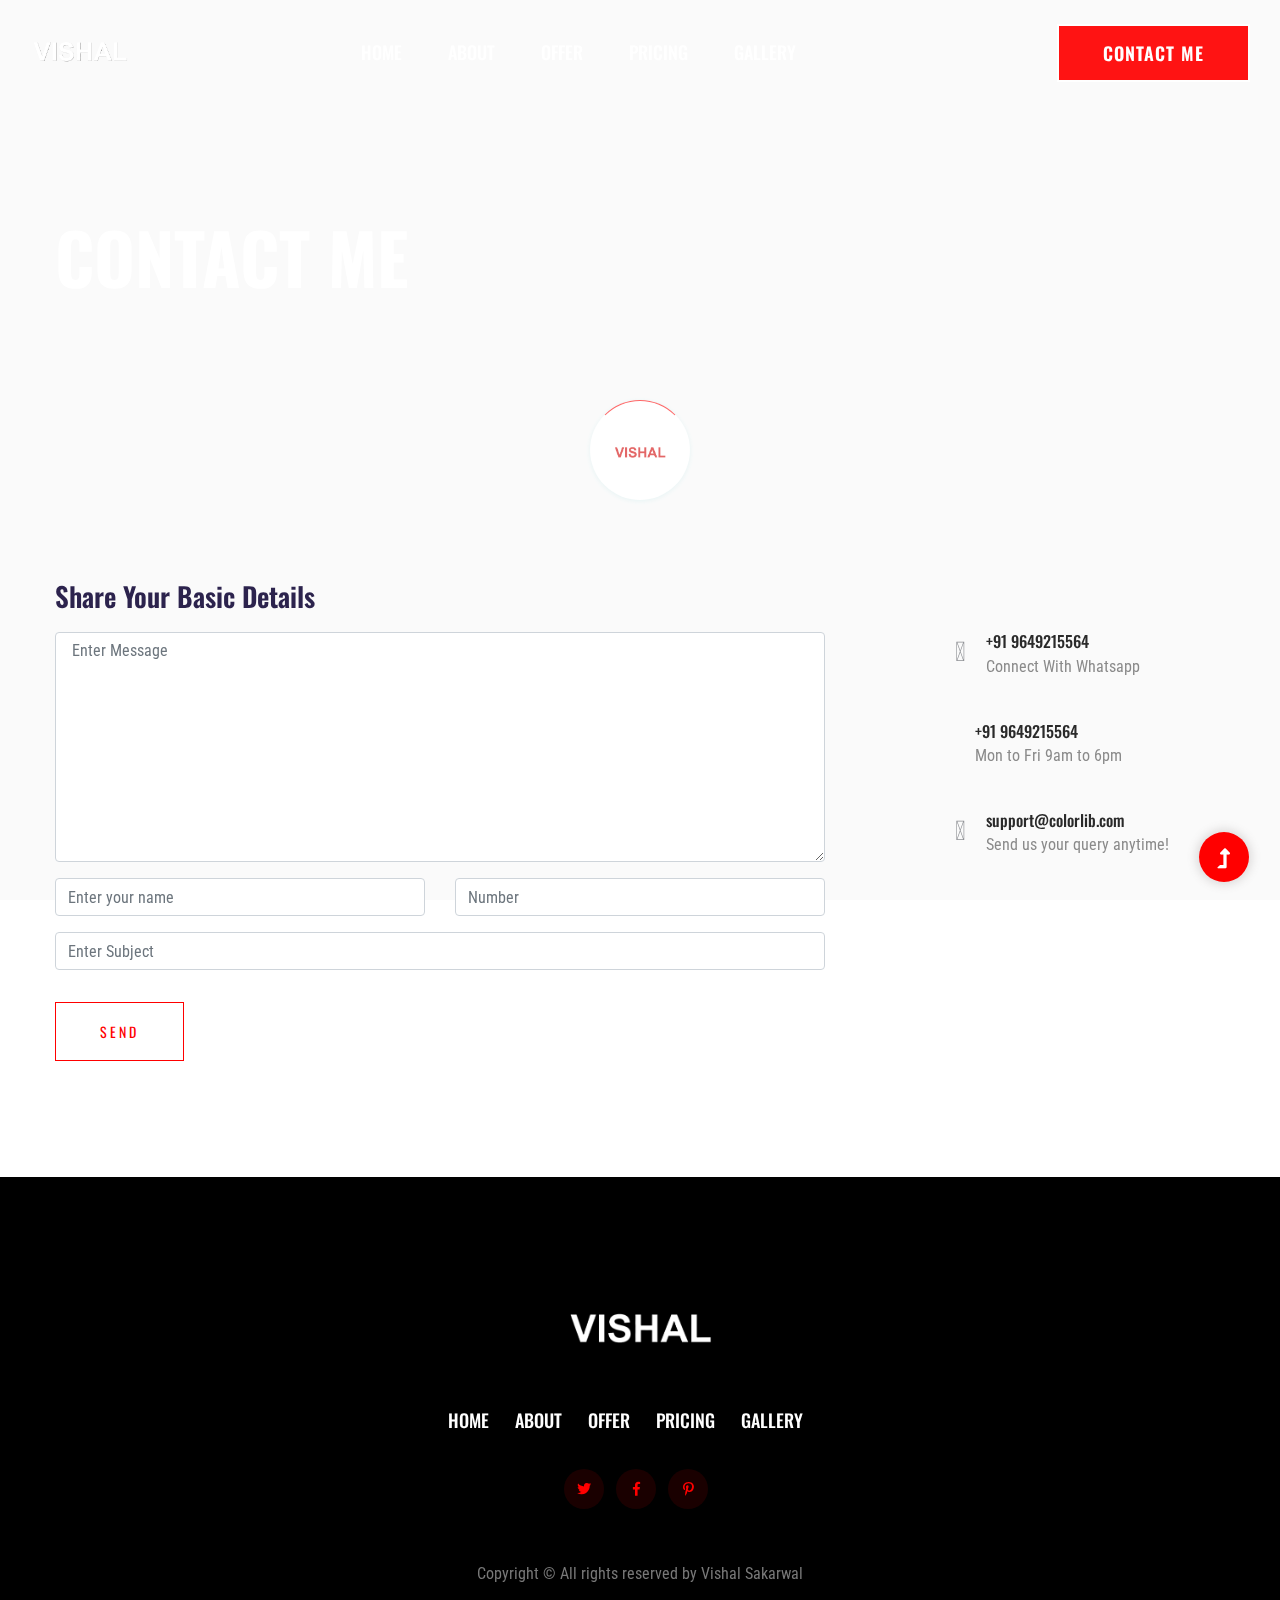
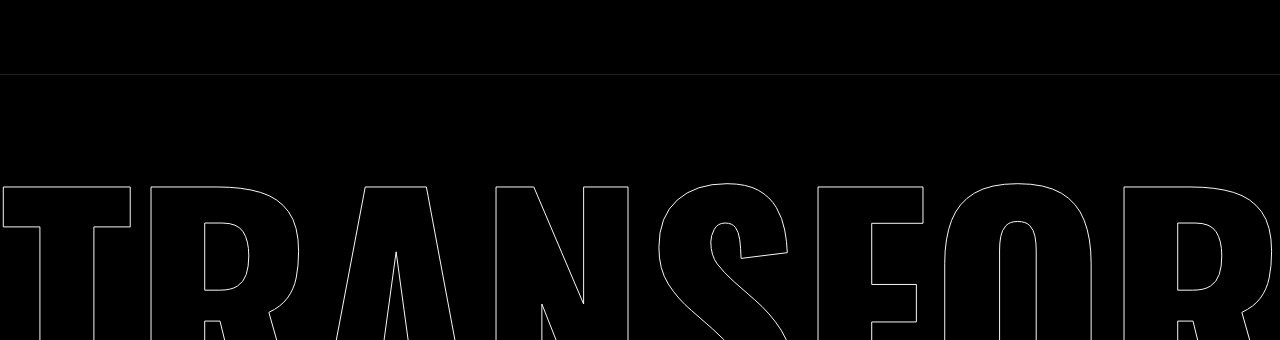
==== contact.html @ 4a99ea20 "check2" ====
<!doctype html>
<html class="no-js" lang="zxx">
<head>
    <meta charset="utf-8">
    <meta http-equiv="x-ua-compatible" content="ie=edge">
    <title>Gym trainer | Template </title>
    <meta name="description" content="">
    <meta name="viewport" content="width=device-width, initial-scale=1">
    <link rel="shortcut icon" type="image/x-icon" href="assets/img/favicon.ico">

    <!-- CSS here -->
    <link rel="stylesheet" href="assets/css/bootstrap.min.css">
    <link rel="stylesheet" href="assets/css/fontawesome-all.min.css">
    <link rel="stylesheet" href="assets/css/style.css">

    <link rel="stylesheet" href="https://cdnjs.cloudflare.com/ajax/libs/font-awesome/6.7.1/css/all.min.css"
        integrity="sha512-5Hs3dF2AEPkpNAR7UiOHba+lRSJNeM2ECkwxUIxC1Q/FLycGTbNapWXB4tP889k5T5Ju8fs4b1P5z/iB4nMfSQ=="
        crossorigin="anonymous" referrerpolicy="no-referrer" />
</head>
<!--? Preloader Start -->
<div id="preloader-active">
    <div class="preloader d-flex align-items-center justify-content-center">
        <div class="preloader-inner position-relative">
            <div class="preloader-circle"></div>
            <div class="preloader-img pere-text">
                <img src="assets/img/logo/loder.png" alt="">
            </div>
        </div>
    </div>
</div>
<!-- Preloader Start -->
<header>
    <!-- Header Start -->
    <div class="header-area header-transparent">
        <div class="main-header header-sticky">
            <div class="container-fluid">
                <div class="menu-wrapper d-flex align-items-center justify-content-between">
                    <!-- Logo -->
                    <div class="logo">
                        <a href="/"><img src="assets/img/logo/logo3.png" style="width: 100px;" alt="Logo Image"></a>
                    </div>
                    <!-- Main-menu -->
                    <div class="main-menu f-right d-none d-lg-block">
                        <nav>
                            <ul id="navigation">
                                <li><a href="/">Home</a></li>
                                <li><a href="/#about-area">About</a></li>
                                <li><a href="/#whatIOffer">Offer</a></li>
                                <li><a href="/#pricing-area">Pricing</a></li>
                                <li><a href="/#gallery-area">Gallery</a></li>
                            </ul>
                        </nav>
                    </div>
                    <!-- Header-btn -->
                    <div class="header-btns d-none d-lg-block f-right">
                        <a href="contact.html" class="btn">Contact me</a>
                    </div>
                    <!-- Mobile Menu -->
                    <div class="col-12">
                        <div class="mobile_menu d-block d-lg-none"></div>
                    </div>
                </div>
            </div>
        </div>
    </div>
    <!-- Header End -->
</header>
<main>
    <!--? Hero Start -->
    <div class="slider-area2">
        <div class="slider-height2 d-flex align-items-center">
            <div class="container">
                <div class="row">
                    <div class="col-xl-12">
                        <div class="hero-cap hero-cap2 pt-70">
                            <h2>Contact me</h2>
                        </div>
                    </div>
                </div>
            </div>
        </div>
    </div>
    <!-- Hero End -->
    <!--?  Contact Area start  -->
    <section class="contact-section">
        <div class="container">
            <div class="row">
                <div class="col-12">
                    <h2 class="contact-title">Share Your Basic Details</h2>
                </div>
                <div class="col-lg-8">
                    <form action="https://formspree.io/f/movqnqqv" method="POST" id="contactForm">
                        <div class="row">
                            <div class="col-12">
                                <div class="form-group">
                                    <textarea class="form-control w-100" name="message" id="message" cols="30" rows="9"
                                        onfocus="this.placeholder = ''" onblur="this.placeholder = 'Enter Message'"
                                        placeholder=" Enter Message"></textarea>
                                </div>
                            </div>
                            <div class="col-sm-6">
                                <div class="form-group">
                                    <input class="form-control valid" name="name" id="name" type="text"
                                        onfocus="this.placeholder = ''" onblur="this.placeholder = 'Enter your name'"
                                        placeholder="Enter your name">
                                </div>
                            </div>
                            <div class="col-sm-6">
                                <div class="form-group">
                                    <input class="form-control valid" name="number" id="number" type="text"
                                        onfocus="this.placeholder = ''"
                                        onblur="this.placeholder = 'Enter your phone number'" placeholder="Number">
                                </div>
                            </div>
                            <div class="col-12">
                                <div class="form-group">
                                    <input class="form-control" name="subject" id="subject" type="text"
                                        onfocus="this.placeholder = ''" onblur="this.placeholder = 'Enter Subject'"
                                        placeholder="Enter Subject">
                                </div>
                            </div>
                        </div>
                        <div class="form-group mt-3">
                            <button type="submit" class="button button-contactForm boxed-btn">Send</button>
                        </div>
                    </form>
                </div>
                <div class="col-lg-3 offset-lg-1">
                    <a href="https://api.whatsapp.com/send?phone=+919649215564&text=Hi, I want to Connect with you regarding Personal Training, please contact with me as soon as possible"
                        class="media contact-info">
                        <span class="contact-info__icon"><i class="fa-brands fa-whatsapp"></i></span>
                        <div class="media-body">
                            <h3>+91 9649215564</h3>
                            <p>Connect With Whatsapp</p>
                        </div>
                    </a>
                    <a class="media contact-info">
                        <span class="contact-info__icon"><i class="fa-solid fa-mobile-screen"></i></span>
                        <div class="media-body">
                            <h3>+91 9649215564</h3>
                            <p>Mon to Fri 9am to 6pm</p>
                        </div>
                    </a>
                    <a href="mailto:support@colorlib.com" class="media contact-info">
                        <span class="contact-info__icon"><i class="fa-regular fa-envelope"></i></span>
                        <div class="media-body">
                            <h3>support@colorlib.com</h3>
                            <p>Send us your query anytime!</p>
                        </div>
                    </a>
                </div>
            </div>
        </div>
    </section>
    <!-- Contact Area End -->
</main>

<footer>
    <!--? Footer Start-->
    <div class="footer-area black-bg">
        <div>
            <div class="footer-top footer-padding">
                <!-- Footer Menu -->
                <div class="row">
                    <div class="col-xl-12">
                        <div class="single-footer-caption mb-50 text-center">
                            <!-- logo -->
                            <div class="footer-logo wow fadeInUp" data-wow-duration="1s" data-wow-delay=".2s">
                                <a href="/"><img src="assets/img/logo/logo3.png" style="width: 150px;" alt=""></a>
                            </div>
                            <!-- Menu -->
                            <!-- Header Start -->
                            <div class="header-area main-header2 wow fadeInUp" data-wow-duration="2s"
                                data-wow-delay=".4s">
                                <div class="main-header main-header2">
                                    <div class="menu-wrapper menu-wrapper2">
                                        <!-- Main-menu -->
                                        <div class="main-menu main-menu2 text-center">
                                            <nav>
                                                <ul>
                                                    <li><a href="/">Home</a></li>
                                                    <li><a href="/#about-area">About</a></li>
                                                    <li><a href="/#whatIOffer">Offer</a></li>
                                                    <li><a href="/#pricing-area">Pricing</a></li>
                                                    <li><a href="/#gallery-area">Gallery</a></li>
                                                </ul>
                                            </nav>
                                        </div>
                                    </div>
                                </div>
                            </div>
                            <!-- Header End -->
                            <!-- social -->
                            <div class="footer-social mt-30 wow fadeInUp" data-wow-duration="3s" data-wow-delay=".8s">
                                <a href="#"><i class="fab fa-twitter"></i></a>
                                <a href="https://bit.ly/sai4ull"><i class="fab fa-facebook-f"></i></a>
                                <a href="#"><i class="fab fa-pinterest-p"></i></a>
                            </div>
                        </div>
                        <p style="color: rgb(120, 120, 120);" align="center">Copyright &copy; All rights reserved by
                            Vishal Sakarwal</p>
                    </div>
                </div>
            </div>
            <!-- Footer Bottom -->
            <div class="footer-bottom">
                <div class="row d-flex align-items-center">
                    <div class="col-lg-12">
                        <div class="footer-copy-right text-center section-tittle">
                            <h2 class="last-footer">Transform</h2>
                        </div>
                    </div>
                </div>
            </div>
        </div>
    </div>
    <!-- Footer End-->
</footer>

<!-- Scroll Up -->
<div id="back-top">
    <a title="Go to Top" href="#"> <i class="fas fa-level-up-alt"></i></a>
</div>

<!-- JS here -->
<script src="https://example.com/fontawesome/v6.6.0/js/fontawesome.js" data-auto-replace-svg="nest"></script>
<script src="https://example.com/fontawesome/v6.6.0/js/solid.js"></script>
<script src="https://example.com/fontawesome/v6.6.0/js/brands.js"></script>

<!-- Jquery, Popper, Bootstrap -->
<script src="./assets/js/vendor/jquery-1.12.4.min.js"></script>
<script src="./assets/js/popper.min.js"></script>
<script src="./assets/js/bootstrap.min.js"></script>
<!-- Jquery Mobile Menu -->

<script src="./assets/js/contact.js"></script>
<script src="./assets/js/jquery.validate.min.js"></script>

<!-- Jquery Plugins, main Jquery -->
<script src="./assets/js/plugins.js"></script>
<script src="./assets/js/main.js"></script>

</body>
</html>
---- assets/css/style.css ----
@import url(https://fonts.googleapis.com/css2?family=Oswald:wght@200;300;400;500;600;700&family=Roboto+Condensed:ital,wght@0,300;0,400;1,300;1,400&display=swap);.boxed-btn,body{font-weight:400}.boxed-btn,.uppercase{text-transform:uppercase}hr,ul{padding:0}.section-tittle h2,.slider-area .hero__caption span{-webkit-text-stroke:1px #f6f7f8;-webkit-text-fill-color:transparent}.overlay,.overlay2{z-index:0}.categories_post img,.img{max-width:100%}.boxed-btn{background:#fff;color:red!important;display:inline-block;padding:18px 44px;font-family:Oswald,sans-serif;font-size:14px;border:1px solid red;letter-spacing:3px;text-align:center;cursor:pointer}.boxed-btn:hover{background:red;color:#fff!important;border:1px solid red}.boxed-btn:focus,.genric-btn:focus,.single-input:focus,.single-textarea:focus,button:focus,input:focus,textarea,textarea:focus{outline:0}.boxed-btn.large-width{width:220px}[data-overlay]{position:relative;background-size:cover;background-repeat:no-repeat;background-position:center center}[data-overlay]::before{position:absolute;left:0;top:0;right:0;bottom:0;content:""}.blog_item_img,.box,.causes_item .causes_img,.full_image.single-blog,.gallery-area .box,.input-group-icon,.overlay2,.slider-area .video-icon a.btn-icon,.theme-overlay,.traning-categories .single-topic,.video-icon a.btn-icon{position:relative}[data-opacity="1"]::before{opacity:.1}[data-opacity="2"]::before{opacity:.2}[data-opacity="3"]::before{opacity:.3}[data-opacity="4"]::before{opacity:.4}.single-post-area .navigation-area .nav-left:hover .thumb img,.single-post-area .navigation-area .nav-right:hover .thumb img,[data-opacity="5"]::before{opacity:.5}[data-opacity="6"]::before{opacity:.6}[data-opacity="7"]::before{opacity:.7}[data-opacity="8"]::before{opacity:.8}[data-opacity="9"]::before{opacity:.9}body,html{width:100vw;height:100vh;overflow-x:hidden}body{font-family:"Roboto Condensed",sans-serif;font-style:normal}.bradcam_area h3,.btn,.section-tittle span,.slider-area .hero__caption span,h1,h2,h3,h4,h5,h6{font-family:Oswald,sans-serif}h1,h2,h3,h4,h5,h6{color:#2c234d;margin-top:0;font-style:normal;font-weight:500;text-transform:normal}p{font-family:"Roboto Condensed",sans-serif;color:#10285d;font-size:16px;line-height:30px;margin-bottom:15px;font-weight:400}#scrollUp:hover,.blog_right_sidebar .popular_post_widget .post_item .media-body a:hover,.blog_right_sidebar .search_widget .input-group button i,.btn,.footer-area .footer-bottom .footer-copy-right p a:hover,.full_image.single-blog .date,.gallery-area .box .overlay .overlay-content p,.white-color,a,a:hover,button{color:#fff}.bg-img-1{background-image:url(../img/slider/slider-img-1.jpg)}.bg-img-2{background-image:url(../img/background-img/bg-img-2.jpg)}.cta-bg-1{background-image:url(../img/background-img/bg-img-3.jpg)}.img{-webkit-transition:.3s;-moz-transition:.3s;-o-transition:.3s;transition:.3s}.f-left{float:left}.f-right{float:right}.fix,.single-recent-blog-post .thumb,.slider-area .hero__caption{overflow:hidden}.clear{clear:both}.button,.single-post-area .navigation-area .nav-left .thumb img,.single-post-area .navigation-area .nav-right .thumb img,a{-webkit-transition:.3s;-moz-transition:.3s;-o-transition:.3s;transition:.3s}.button:focus,a:focus{text-decoration:none;outline:0}.footer -menu li a:hover,.portfolio-cat a:hover,a:focus,a:hover{text-decoration:none}a,button{outline:0}input:focus::-moz-placeholder{opacity:0;-webkit-transition:.4s;-o-transition:.4s;transition:.4s}.owl-carousel .owl-nav div,.owl-carousel:hover .owl-nav div{opacity:1;visibility:visible}.capitalize{text-transform:capitalize}h1 a,h2 a,h3 a,h4 a,h5 a,h6 a{color:inherit}ul{margin:0}li{list-style:none}hr{border-bottom:1px solid #eceff8;border-top:0;margin:30px 0}.overlay2::before,.overlay::before,.theme-overlay::before{position:absolute;content:"";top:0;left:0;height:100%;width:100%}.theme-overlay::before{background:#1696e7;opacity:.6}.overlay::before{z-index:-1}.overlay2::before{background-color:#2e2200;z-index:-1;opacity:.5}.border-btn::before,.btn::before{position:absolute;width:101%;height:101%;transition:transform .5s cubic-bezier(0.5,1.6,0.4,0.7);left:0;content:""}.section-padding{padding-top:120px;padding-bottom:120px}.separator{border-top:1px solid #f2f2f2}@media (max-width:767px){.mb-90,.single-post-area .navigation-area .nav-left{margin-bottom:30px}}@media (min-width:768px) and (max-width:991px){.mb-90{margin-bottom:45px}}.border-btn,.btn{font-weight:600;letter-spacing:1px;transition:color .4s linear;position:relative;margin:0;display:inline-block;-moz-user-select:none;overflow:hidden;cursor:pointer}.owl-carousel .owl-nav div{background:rgba(255,255,255,.8);height:40px;left:20px;line-height:40px;font-size:22px;color:#646464;position:absolute;text-align:center;top:50%;transform:translateY(-50%);transition:.3s;width:40px}.owl-carousel .owl-nav div.owl-next{left:auto;right:-30px}.owl-carousel .owl-nav div.owl-next i{position:relative;right:0;top:1px}.owl-carousel .owl-nav div.owl-prev i{position:relative;right:1px;top:0}.owl-carousel:hover .owl-nav div:hover{color:#fff;background:#ff3500}.btn{background:#ff1313;text-transform:uppercase;padding:27px 44px;font-size:18px;border-radius:0;border:2px solid #fff;line-height:0;z-index:1}.btn::before{top:0;background:#c20505;z-index:1;border-radius:0;transform-origin:0 0;transform:scaleX(0)}.btn:hover::before{transform:scaleX(1);color:#fff!important;z-index:-1}.btn:hover{background-position:right}.btn.focus,.btn:focus,.comment-form .form-control:focus,.form-contact .form-control:focus{outline:0;box-shadow:none}.about-btn{padding:19px 97px 19px 20px}.header-btn{padding:30px 43px}.hero-btn{padding:32px 41px}.white-btn{padding:30px 39px;color:#331391!important}.black-btn{padding:14px 35px;background:#000}.black-btn::before{background:#331391}.submit-btn2{background:#ec5b53;width:100%;height:60px;padding:10px 20px;border:0;color:#fff;text-transform:capitalize;cursor:pointer;font-size:16px;border-radius:0}.button-area,.causes_item,.white-bg,.white-btn{background:#fff}.white-btn::before{background:#000;color:#fff}.border-btn{font-size:18px;border:2px solid #fff;color:#fff;background:0 0;border-radius:0;text-transform:uppercase;padding:14px 43px}.border-btn::before{border:1px solid transparent;top:0;background:red;z-index:-1;transform-origin:0 0;transform:scaleY(0);border-radius:0}.preloader,.preloader .preloader-circle{-webkit-transition:.6s;-o-transition:.6s}.border-btn:hover::before{transform:scaleY(1);border:1px solid transparent}.breadcrumb>.active{color:#888}#back-top,#scrollUp{background:red;height:50px;width:50px;right:31px;bottom:18px;position:fixed;color:#fff;font-size:20px;text-align:center;border-radius:50%;line-height:48px;border:2px solid transparent;box-shadow:0 0 10px 3px rgba(108,98,98,.2)}#back-top a i,#scrollUp a i{display:block;line-height:50px}.sticky-bar{left:0;margin:auto;position:fixed;top:0;width:100%;box-shadow:0 10px 15px rgba(25,25,25,.1);z-index:9999;-webkit-animation:.3s ease-in-out fadeInDown;animation:.3s ease-in-out fadeInDown;-webkit-box-shadow:0 10px 15px rgba(25,25,25,.1);background:#fff}.section-bg,.section-bg2{background-size:cover;background-repeat:no-repeat;background-position:center center}.mt-5{margin-top:5px}.mt-15{margin-top:15px}.blog_right_sidebar .popular_post_widget .post_item+.post_item,.mt-20{margin-top:20px}.mt-25{margin-top:25px}.mt-35{margin-top:35px}.mt-40{margin-top:40px}.mt-45{margin-top:45px}.mt-50{margin-top:50px}.mt-55{margin-top:55px}.mt-60{margin-top:60px}.mt-65{margin-top:65px}.mt-70{margin-top:70px}.mt-75{margin-top:75px}.blog-pagination,.mt-80{margin-top:80px}.mt-85{margin-top:85px}.mt-90{margin-top:90px}.mt-95{margin-top:95px}.mt-100{margin-top:100px}.mt-105{margin-top:105px}.mt-110{margin-top:110px}.mt-115{margin-top:115px}.mt-120{margin-top:120px}.mt-125{margin-top:125px}.mt-130{margin-top:130px}.mt-135{margin-top:135px}.mt-140{margin-top:140px}.mt-145{margin-top:145px}.mt-150{margin-top:150px}.mt-155{margin-top:155px}.mt-160{margin-top:160px}.mt-165{margin-top:165px}.mt-170{margin-top:170px}.mt-175{margin-top:175px}.mt-180{margin-top:180px}.mt-185{margin-top:185px}.mt-190{margin-top:190px}.mt-195{margin-top:195px}.mt-200{margin-top:200px}.mb-5{margin-bottom:5px}.mb-10,.switch-wrap{margin-bottom:10px}.mb-15{margin-bottom:15px}.mb-20{margin-bottom:20px}.contact-info,.mb-25{margin-bottom:25px}.mb-35{margin-bottom:35px}.mb-40{margin-bottom:40px}.mb-45{margin-bottom:45px}.blog_item,.mb-50{margin-bottom:50px}.mb-55{margin-bottom:55px}.mb-60{margin-bottom:60px}.mb-65{margin-bottom:65px}.latest-blog-area .area-heading,.mb-70{margin-bottom:70px}.mb-75{margin-bottom:75px}.mb-80{margin-bottom:80px}.mb-85{margin-bottom:85px}.mb-90{margin-bottom:90px}.mb-95{margin-bottom:95px}.mb-100{margin-bottom:100px}.mb-105{margin-bottom:105px}.mb-110{margin-bottom:110px}.mb-115{margin-bottom:115px}.mb-120{margin-bottom:120px}.mb-125{margin-bottom:125px}.mb-130{margin-bottom:130px}.mb-135{margin-bottom:135px}.mb-140{margin-bottom:140px}.mb-145{margin-bottom:145px}.mb-150{margin-bottom:150px}.mb-155{margin-bottom:155px}.mb-160{margin-bottom:160px}.mb-165{margin-bottom:165px}.mb-170{margin-bottom:170px}.mb-175{margin-bottom:175px}.mb-180{margin-bottom:180px}.mb-185{margin-bottom:185px}.mb-190{margin-bottom:190px}.mb-195{margin-bottom:195px}.mb-200{margin-bottom:200px}.ml-5{margin-left:5px}.genric-btn.arrow span,.ml-10{margin-left:10px}.ml-15{margin-left:15px}.ml-20{margin-left:20px}.ml-25{margin-left:25px}.ml-30,.ordered-list{margin-left:30px}.ml-35{margin-left:35px}.ml-40{margin-left:40px}.ml-45{margin-left:45px}.ml-50{margin-left:50px}.ml-55{margin-left:55px}.ml-60{margin-left:60px}.ml-65{margin-left:65px}.ml-70{margin-left:70px}.ml-75{margin-left:75px}.ml-80{margin-left:80px}.ml-85{margin-left:85px}.ml-90{margin-left:90px}.ml-95{margin-left:95px}.ml-100{margin-left:100px}.ml-105{margin-left:105px}.ml-110{margin-left:110px}.ml-115{margin-left:115px}.ml-120{margin-left:120px}.ml-125{margin-left:125px}.ml-130{margin-left:130px}.ml-135{margin-left:135px}.ml-140{margin-left:140px}.ml-145{margin-left:145px}.ml-150{margin-left:150px}.ml-155{margin-left:155px}.ml-160{margin-left:160px}.ml-165{margin-left:165px}.ml-170{margin-left:170px}.ml-175{margin-left:175px}.ml-180{margin-left:180px}.ml-185{margin-left:185px}.ml-190{margin-left:190px}.ml-195{margin-left:195px}.ml-200{margin-left:200px}.mr-5{margin-right:5px}.mr-10{margin-right:10px}.mr-15,.progress-table .table-row .country img{margin-right:15px}.comments-area .thumb,.contact-info__icon,.mr-20{margin-right:20px}.mr-25{margin-right:25px}.mr-30{margin-right:30px}.mr-35{margin-right:35px}.mr-40{margin-right:40px}.mr-45{margin-right:45px}.mr-50{margin-right:50px}.mr-55{margin-right:55px}.mr-60{margin-right:60px}.mr-65{margin-right:65px}.mr-70{margin-right:70px}.mr-75{margin-right:75px}.mr-80{margin-right:80px}.mr-85{margin-right:85px}.mr-90{margin-right:90px}.mr-95{margin-right:95px}.mr-100{margin-right:100px}.mr-105{margin-right:105px}.mr-110{margin-right:110px}.mr-115{margin-right:115px}.mr-120{margin-right:120px}.mr-125{margin-right:125px}.mr-130{margin-right:130px}.mr-135{margin-right:135px}.mr-140{margin-right:140px}.mr-145{margin-right:145px}.mr-150{margin-right:150px}.mr-155{margin-right:155px}.mr-160{margin-right:160px}.mr-165{margin-right:165px}.mr-170{margin-right:170px}.mr-175{margin-right:175px}.mr-180{margin-right:180px}.mr-185{margin-right:185px}.mr-190{margin-right:190px}.mr-195{margin-right:195px}.mr-200{margin-right:200px}.pt-5{padding-top:5px}.pt-10,.single-post-area .social-links{padding-top:10px}.blog_right_sidebar .post_category_widget .cat-list li+li,.pt-15{padding-top:15px}.pt-20{padding-top:20px}.pt-25{padding-top:25px}.pt-30,.single-recent-blog-post .details{padding-top:30px}.pt-35{padding-top:35px}.pt-40{padding-top:40px}.pt-45{padding-top:45px}.pt-50{padding-top:50px}.pt-55{padding-top:55px}.pt-60{padding-top:60px}.pt-65{padding-top:65px}.pt-70{padding-top:70px}.pt-75{padding-top:75px}.pt-80{padding-top:80px}.pt-85{padding-top:85px}.pt-90{padding-top:90px}.pt-95{padding-top:95px}.pt-100{padding-top:100px}.pt-105{padding-top:105px}.pt-110{padding-top:110px}.pt-115{padding-top:115px}.pt-120{padding-top:120px}.pt-125{padding-top:125px}.pt-130{padding-top:130px}.pt-135{padding-top:135px}.pt-140{padding-top:140px}.pt-145{padding-top:145px}.pt-150{padding-top:150px}.pt-155{padding-top:155px}.pt-160{padding-top:160px}.pt-165{padding-top:165px}.pt-170{padding-top:170px}.pt-175{padding-top:175px}.pt-180{padding-top:180px}.pt-185{padding-top:185px}.pt-190{padding-top:190px}.pt-195{padding-top:195px}.pb-top,.pt-200{padding-top:200px}.pt-260{padding-top:260px}.pb-5{padding-bottom:5px}.pb-10{padding-bottom:10px}.pb-15{padding-bottom:15px}.pb-20{padding-bottom:20px}.pb-25{padding-bottom:25px}.pb-30{padding-bottom:30px}.pb-35{padding-bottom:35px}.pb-40{padding-bottom:40px}.pb-45{padding-bottom:45px}.pb-50{padding-bottom:50px}.pb-55{padding-bottom:55px}.pb-60{padding-bottom:60px}.pb-65{padding-bottom:65px}.pb-70{padding-bottom:70px}.pb-75{padding-bottom:75px}.pb-80{padding-bottom:80px}.pb-85{padding-bottom:85px}.pb-90{padding-bottom:90px}.pb-95{padding-bottom:95px}.pb-100{padding-bottom:100px}.pb-105{padding-bottom:105px}.pb-110{padding-bottom:110px}.pb-115{padding-bottom:115px}.pb-120{padding-bottom:120px}.pb-125{padding-bottom:125px}.pb-130{padding-bottom:130px}.pb-135{padding-bottom:135px}.pb-140{padding-bottom:140px}.pb-145{padding-bottom:145px}.pb-150{padding-bottom:150px}.pb-155{padding-bottom:155px}.pb-160{padding-bottom:160px}.pb-165{padding-bottom:165px}.pb-170{padding-bottom:170px}.pb-175{padding-bottom:175px}.pb-180{padding-bottom:180px}.pb-185{padding-bottom:185px}.pb-190{padding-bottom:190px}.pb-195{padding-bottom:195px}.pb-200,.pb-bottom,.section-padding2{padding-bottom:200px}.pl-5{padding-left:5px}.pl-10{padding-left:10px}.pl-15{padding-left:15px}.pl-20{padding-left:20px}.comments-area .comment-list.left-padding,.pl-25{padding-left:25px}.pl-30{padding-left:30px}.pl-35{padding-left:35px}.pl-40{padding-left:40px}.input-group-icon .single-input,.pl-45{padding-left:45px}.pl-50{padding-left:50px}.pl-55{padding-left:55px}.pl-60{padding-left:60px}.pl-65{padding-left:65px}.pl-70{padding-left:70px}.pl-75{padding-left:75px}.pl-80{padding-left:80px}.pl-85{padding-left:85px}.pl-90{padding-left:90px}.pl-95{padding-left:95px}.pl-100{padding-left:100px}.pl-105{padding-left:105px}.pl-110{padding-left:110px}.pl-115{padding-left:115px}.pl-120{padding-left:120px}.pl-125{padding-left:125px}.pl-130{padding-left:130px}.pl-135{padding-left:135px}.pl-140{padding-left:140px}.pl-145{padding-left:145px}.pl-150{padding-left:150px}.pl-155{padding-left:155px}.pl-160{padding-left:160px}.pl-165{padding-left:165px}.pl-170{padding-left:170px}.pl-175{padding-left:175px}.pl-180{padding-left:180px}.pl-185{padding-left:185px}.pl-190{padding-left:190px}.pl-195{padding-left:195px}.pl-200{padding-left:200px}.pr-5{padding-right:5px}.pr-10{padding-right:10px}.pr-15{padding-right:15px}.pr-20{padding-right:20px}.pr-25{padding-right:25px}.pr-30{padding-right:30px}.pr-35{padding-right:35px}.pr-40{padding-right:40px}.pr-45{padding-right:45px}.pr-50{padding-right:50px}.pr-55{padding-right:55px}.pr-60{padding-right:60px}.pr-65{padding-right:65px}.pr-70{padding-right:70px}.pr-75{padding-right:75px}.pr-80{padding-right:80px}.pr-85{padding-right:85px}.pr-90{padding-right:90px}.pr-95{padding-right:95px}.pr-100{padding-right:100px}.pr-105{padding-right:105px}.pr-110{padding-right:110px}.pr-115{padding-right:115px}.pr-120{padding-right:120px}.pr-125{padding-right:125px}.pr-130{padding-right:130px}.pr-135{padding-right:135px}.pr-140{padding-right:140px}.pr-145{padding-right:145px}.pr-150{padding-right:150px}.pr-155{padding-right:155px}.pr-160{padding-right:160px}.pr-165{padding-right:165px}.pr-170{padding-right:170px}.pr-175{padding-right:175px}.pr-180{padding-right:180px}.pr-185{padding-right:185px}.pr-190{padding-right:190px}.pr-195{padding-right:195px}.pr-200{padding-right:200px}.bounce-animate{animation-name:float-bob;animation-duration:2s;animation-iteration-count:infinite;-moz-animation-name:float-bob;-moz-animation-duration:2s;-moz-animation-iteration-count:infinite;-moz-animation-timing-function:linear;-ms-animation-name:float-bob;-ms-animation-duration:2s;-ms-animation-iteration-count:infinite;-ms-animation-timing-function:linear;-o-animation-name:float-bob;-o-animation-duration:2s;-o-animation-iteration-count:infinite;-o-animation-timing-function:linear}@-webkit-keyframes float-bob{0%,100%{-webkit-transform:translateY(-20px);transform:translateY(-20px)}50%{-webkit-transform:translateY(-10px);transform:translateY(-10px)}}.heartbeat{animation:1s infinite alternate heartbeat}@-webkit-keyframes heartbeat{to{-webkit-transform:scale(1.03);transform:scale(1.03)}}.rotateme{-webkit-animation-name:rotateme;animation-name:rotateme;-webkit-animation-duration:30s;animation-duration:30s;-webkit-animation-iteration-count:infinite;animation-iteration-count:infinite;-webkit-animation-timing-function:linear;animation-timing-function:linear}@keyframes rotateme{from{-webkit-transform:rotate(0);transform:rotate(0)}to{-webkit-transform:rotate(360deg);transform:rotate(360deg)}}@-webkit-keyframes rotateme{from{-webkit-transform:rotate(0)}to{-webkit-transform:rotate(360deg)}}.preloader{background-color:#f7f7f7;width:100%;height:100%;position:fixed;top:0;left:0;right:0;bottom:0;z-index:999999;transition:.6s;margin:0 auto}.preloader .preloader-circle{width:100px;height:100px;position:relative;border-style:solid;border-width:1px;border-color:red transparent transparent;z-index:10;border-radius:50%;-webkit-box-shadow:0 1px 5px 0 rgba(35,181,185,.15);box-shadow:0 1px 5px 0 rgba(35,181,185,.15);background-color:#fff;-webkit-animation:2s infinite zoom;animation:2s infinite zoom;transition:.6s}.preloader .preloader-circle2{border-top-color:#0078ff}.preloader .preloader-img{position:absolute;top:50%;z-index:200;left:0;right:0;margin:0 auto;text-align:center;display:inline-block;-webkit-transform:translateY(-50%);-ms-transform:translateY(-50%);transform:translateY(-50%);padding-top:6px;-webkit-transition:.6s;-o-transition:.6s;transition:.6s}.preloader .preloader-img img{max-width:55px}.preloader .pere-text strong{font-weight:800;color:#dca73a;text-transform:uppercase}@-webkit-keyframes zoom{0%{-webkit-transform:rotate(0);transform:rotate(0);-webkit-transition:.6s;-o-transition:.6s;transition:.6s}100%{-webkit-transform:rotate(360deg);transform:rotate(360deg);-webkit-transition:.6s;-o-transition:.6s;transition:.6s}}@keyframes zoom{0%{-webkit-transform:rotate(0);transform:rotate(0);-webkit-transition:.6s;-o-transition:.6s;transition:.6s}100%{-webkit-transform:rotate(360deg);transform:rotate(360deg);-webkit-transition:.6s;-o-transition:.6s;transition:.6s}}.section-padding2{padding-top:200px}.testimonial-padding{padding-top:190px;padding-bottom:170px}.w-padding{padding-top:100px;padding-bottom:95px}.section-padding30{padding-top:100px;padding-bottom:100px}.services-padding{padding-top:145px;padding-bottom:170px}.section-paddingt30{padding-top:195px;padding-bottom:90px}.section-padding3{padding-top:150px;padding-bottom:0}.footer-padding{padding-top:110px;padding-bottom:70px}.section-tittle span{font-size:24px;font-weight:300;margin-left:72px;margin-bottom:22px;color:#f04e3c;text-transform:uppercase;display:inline-block;position:relative}.section-tittle span::before{position:absolute;content:"";width:50px;height:2px;background:#f04e3c;left:-67px;top:50%;transform:translateY(-50%)}.section-tittle h2{font-size:140px;display:block;font-weight:700;text-transform:uppercase;color:#fff}.section-tittle .last-footer{font-size:300px}.footer-copy-right{height:225px;overflow:hidden}@media (max-width:500px){.section-tittle .last-footer{font-size:50px}.footer-copy-right{height:auto;overflow:hidden}}.section-tittle2 h2,.slider-area .hero__caption span{font-size:70px;font-weight:700;text-transform:uppercase}.section-tittle2 h2{display:block;color:#fff;margin-bottom:25px}.section-tittle2 p{color:#fff;font-size:18px}.section-bg{background-attachment:fixed}.gray-bg{background:#f7f7fd}.black-bg{background:#000}.theme-bg{background:red}.brand-bg{background:#f1f4fa}.testimonial-bg{background:#f9fafc}.slider-area,.slider-area2{background-image:url(../img/gallery/main.gif)}.slider-area,.slider-area2,.slider-height2{background-size:cover}.slider-area,.video-area{margin-top:-1px;background-position:top center}.black-color,.team-area .single-cat:hover .cat-cap h5{color:#000}.footer-area .footer-bottom .footer-copy-right p a,.footer-area .footer-bottom .footer-copy-right p i,.theme-color{color:red}.header-area .main-header{padding:0 85px}@media only screen and (min-width:1200px) and (max-width:1600px){.section-padding2{padding-top:200px;padding-bottom:200px}.header-area .main-header{padding:0 15px}.header-area .menu-wrapper .main-menu{margin-right:30px}}@media only screen and (min-width:992px) and (max-width:1199px){.section-padding2{padding-top:200px;padding-bottom:200px}.pb-bottom{padding-bottom:200px}.testimonial-padding{padding-top:190px;padding-bottom:170px}.services-padding{padding-top:145px;padding-bottom:170px}.section-paddingt30{padding-top:150px;padding-bottom:90px}.section-padding3{padding-top:150px;padding-bottom:0}.footer-padding{padding-top:110px;padding-bottom:70px}.section-tittle h2,.section-tittle2 h2{font-size:50px}.header-area .main-header{padding:0 20px}}@media only screen and (min-width:768px) and (max-width:991px){.section-padding2{padding-top:100px;padding-bottom:100px}.pb-bottom{padding-bottom:50px}.pb-top{padding-top:70px}.testimonial-padding{padding-top:70px;padding-bottom:60px}.services-padding{padding-top:100px;padding-bottom:70px}.section-paddingt30{padding-top:100px;padding-bottom:40px}.section-padding3{padding-top:60px;padding-bottom:0}.footer-padding{padding-top:100px;padding-bottom:50px}.section-tittle h2,.section-tittle2 h2{font-size:50px}.header-area .main-header{padding:0 20px}}@media only screen and (min-width:576px) and (max-width:767px){.section-padding2,.w-padding{padding-top:70px;padding-bottom:70px}.pb-bottom{padding-bottom:10px}.pb-top{padding-top:70px}.testimonial-padding{padding-top:60px;padding-bottom:40px}.section-padding30,.services-padding{padding-top:65px;padding-bottom:70px}.section-paddingt30{padding-top:65px;padding-bottom:10px}.section-padding3{padding-top:60px;padding-bottom:0}.footer-padding{padding-top:80px;padding-bottom:50px}.section-tittle{margin-bottom:50px}.section-tittle h2,.section-tittle2 h2{font-size:58px}.header-area .main-header{padding:0 20px}}@media (max-width:575px){#back-top,#scrollUp{right:16px}.section-padding2,.w-padding{padding-top:70px;padding-bottom:70px}.pb-bottom{padding-bottom:10px}.pb-top{padding-top:70px}.testimonial-padding{padding-top:60px;padding-bottom:40px}.section-padding30,.services-padding{padding-top:65px;padding-bottom:70px}.section-paddingt30{padding-top:65px;padding-bottom:10px}.section-padding3{padding-top:60px;padding-bottom:0}.footer-padding{padding-top:80px;padding-bottom:0}.section-tittle{margin-bottom:50px}.section-tittle span{font-size:14px}.section-tittle h2,.section-tittle2 h2{font-size:45px}.header-area .main-header{padding:16px 15px 21px}}.header-area .main-header.main-header2,.header-area .menu-wrapper .main-menu.main-header2{padding:0}.header-area .menu-wrapper{display:flex;align-content:center;justify-content:space-between;flex-wrap:wrap;align-items:center}.header-area .menu-wrapper.menu-wrapper2{justify-content:center}.header-area .menu-wrapper .main-menu ul li{display:inline-block;position:relative;z-index:1}.header-area .menu-wrapper .main-menu ul li a{color:#fff;font-weight:500;padding:39px 21px;display:block;font-size:18px;font-family:Oswald,sans-serif;-webkit-transition:.3s;-moz-transition:.3s;-o-transition:.3s;transition:.3s;text-transform:uppercase;text-decoration:underline transparent}.header-area .menu-wrapper .main-menu ul li:hover>a{color:#fff;text-decoration:underline}.header-area .menu-wrapper .main-menu ul li:hover>ul.submenu{visibility:visible;opacity:1;top:100%}.header-area .menu-wrapper .main-menu ul ul.submenu{position:absolute;width:170px;left:0;top:90%;visibility:hidden;opacity:0;box-shadow:0 0 10px 3px rgba(0,0,0,.05);padding:17px 0;-webkit-transition:.3s;-moz-transition:.3s;-o-transition:.3s;transition:.3s}.header-area .menu-wrapper .main-menu ul ul.submenu>li{margin-left:7px;display:block}.header-area .menu-wrapper .main-menu ul ul.submenu>li>a{padding:6px 10px!important;font-size:16px;color:#fdfdfd}.header-area .menu-wrapper .main-menu ul ul.submenu>li>a:hover{color:#fff;background:0 0;padding-left:13px!important}.main-header .menu-wrapper2 .main-menu2 ul li a{padding:5px 11px}.header-sticky.sticky-bar.sticky .main-menu ul li a{padding:20px!important}.mobile_menu{position:absolute;right:0;width:100%;z-index:99}.mobile_menu .slicknav_menu{background:0 0;margin-top:0!important}.hero-overly::before,.slider-area,.slider-area2{background-repeat:no-repeat}.mobile_menu .slicknav_menu .slicknav_btn{top:-29px}.mobile_menu .slicknav_menu .slicknav_btn .slicknav_icon-bar{background-color:red!important}.mobile_menu .slicknav_menu .slicknav_nav{margin-top:15px!important}.mobile_menu .slicknav_menu .slicknav_nav a:hover{background:0 0;color:red}.mobile_menu .slicknav_menu .slicknav_nav a{font-size:15px;padding:7px 10px}.mobile_menu .slicknav_menu .slicknav_nav .slicknav_item a{padding:0!important}.slider-height{height:900px}.slider-height2{height:450px}.slider-area{background-attachment:fixed}.slider-area .hero__caption span{display:inline-block;position:relative;line-height:1.2}.slider-area .hero__caption h1{font-size:140px;font-weight:700;color:#fff;line-height:1.2;margin-bottom:40px;text-transform:uppercase}.slider-area .hero__caption p{font-size:18px;color:#fff;font-family:"Roboto Condensed",sans-serif;margin-bottom:50px;padding-right:35px}.slider-area .video-icon{position:absolute;right:160px;bottom:160px}.slider-area .video-icon a{background:#ff1313;color:#fff;width:80px;height:80px;display:inline-block;text-align:center;line-height:80px;border-radius:50%}.slider-area .video-icon a.btn-icon::before{content:"";display:inline-block;position:absolute;top:-2px;left:-2px;bottom:-2px;right:-2px;border-radius:inherit;border:1px solid #ff1313;-webkit-animation:2s cubic-bezier(.23,1,.32,1) infinite both btnIconRipple;animation:2s cubic-bezier(.23,1,.32,1) infinite both btnIconRipple}.slider-area .video-icon a.btn-icon:hover{background:#fff;color:#ff1313}.hero-overly{position:relative;z-index:1}.hero-overly::before{position:absolute;content:"";background-color:rgba(1,10,28,.3);width:100%;height:100%;left:0;top:0;bottom:0;right:0;z-index:-1}.header-transparent{position:absolute;top:0;right:0;left:0;z-index:9}.slider-area2 .hero-cap h2{color:#fff;font-size:70px;font-weight:700;text-transform:uppercase;line-height:1}.traning-categories .single-topic::before{position:absolute;top:0;left:0;right:0;height:100%;width:100%;content:"";background-color:rgba(0,0,0,.5);z-index:1}.traning-categories .single-topic .topic-img{border-radius:12px}.about-area2 .support-wrapper .right-content2 .right-img img,.box img,.traning-categories .single-topic .topic-img img{width:100%}.traning-categories .single-topic .topic-content-box{position:absolute;top:50%;left:0;right:0;margin:0 auto;transform:translateY(-50%);height:100%;width:100%;transition:.4s;z-index:2}.traning-categories .single-topic .topic-content-box .topic-content{position:absolute;top:53%;transform:translateY(-47%);left:0;right:0;text-align:center}.pricing-area .properties .single-features .features-icon,.services-area .single-services .features-icon,.video-icon a i{top:8px;position:relative}.traning-categories .single-topic .topic-content-box .topic-content h3{color:#fff;font-weight:500;font-size:50px;text-transform:uppercase;-webkit-transition:.4s;-moz-transition:.4s;-o-transition:.4s;transition:.4s;margin-bottom:17px}.traning-categories .single-topic .topic-content-box .topic-content p{font-size:16px;color:#ffff;padding:0 82px;line-height:1.6;margin-bottom:30px}.pricing-area .properties .about-icon{width:80px;height:80px;background:red;border-radius:50px;display:inline-block;position:relative;margin-bottom:31px;line-height:80px;text-align:center;box-shadow:0 15px 25px rgba(66,85,164,.08)}.gallery-area .box .gallery-img,.video-area{background-size:cover;background-repeat:no-repeat}.pricing-area .properties__caption span.month{font-size:30px;font-weight:500;color:#fff;text-transform:uppercase}.pricing-area .properties__caption P{color:red;font-size:30px;font-weight:500;text-transform:uppercase}.pricing-area .properties__caption P>span{color:#fff;font-size:14px;font-weight:500}.pricing-area .properties:hover .border-btn2{color:#fff;background:#ff1313;-webkit-transition:.4s;-moz-transition:.4s;-o-transition:.4s;transition:.4s}.pricing-area .properties .single-features,.progress-table .table-head,.services-area .single-services{display:flex}.modal-message .modal-dialog .modal-content .modal-header p,.pricing-area .properties .single-features .features-icon img,.services-area .single-services .features-icon img{display:block}.pricing-area .properties .single-features .features-caption,.services-area .single-services .features-caption{padding-left:19px}.pricing-area .properties .single-features .features-caption p{font-size:16px;line-height:1.7;color:#fff;text-transform:capitalize}.pricing-area .properties__card{box-shadow:0 6px 6px 0 rgba(2,25,65,.08);-webkit-transition:.4s;-moz-transition:.4s;-o-transition:.4s;transition:.4s;border:1px solid rgba(255,255,255,.2);padding:36px 24px 25px}.pricing-area .properties__card:hover{box-shadow:0 8px 8px 0 rgba(2,25,65,.08)}.border-btn2{width:100%;text-align:center}.video-area{height:660px;background-image:url(../img/gallery/video-bg.png)}.video-icon{position:absolute;right:0;top:50%;transform:translateY(-50%);left:0;margin:0 auto;text-align:center}.blog_details p,.comment-form .form-group,.footer-area .footer-top .single-footer-caption .footer-logo,.form-contact .form-group,.mb-30,.single-blog,.single-recent-blog-post{margin-bottom:30px}.video-icon a{background:#fff;color:red;width:110px;height:110px;display:inline-block;text-align:center;line-height:110px;border-radius:50%}.video-icon a::after{position:absolute;border:70px solid inherit!important;content:"";border-radius:50%;left:-9px;top:-12px;right:0;z-index:0;background:#0000}.video-icon a i{font-size:31px;line-height:1;right:-4px}.video-icon a.btn-icon::before{content:"";display:inline-block;position:absolute;top:-2px;left:-2px;bottom:-2px;right:-2px;border-radius:inherit;border:1px solid red;-webkit-animation:2s cubic-bezier(.23,1,.32,1) infinite both btnIconRipple;animation:2s cubic-bezier(.23,1,.32,1) infinite both btnIconRipple}@-webkit-keyframes btnIconRipple{0%{border-width:4px;-webkit-transform:scale(1);transform:scale(1)}50%{border-width:1px;-webkit-transform:scale(1.5);transform:scale(1.5)}80%{border-width:1px;-webkit-transform:scale(1.9);transform:scale(1.9)}100%{opacity:0}}.about-area2 .support-wrapper{display:flex;justify-content:start;flex-wrap:wrap}.about-area2 .support-wrapper .left-content2{width:38%;padding-left:60px}@media only screen and (min-width:1200px) and (max-width:1440px){.about-area2 .support-wrapper .left-content2{width:46%;padding-left:60px}}@media (min-width:1200px) and (max-width:1500px){.about-area2 .support-wrapper .left-content2{width:35%;padding-left:60px}}@media only screen and (min-width:1601px) and (max-width:1800px){.about-area2 .support-wrapper .left-content2{width:40%;padding-left:60px}}.about-area2 .support-wrapper .right-content2{width:40%;margin-left:100px;position:relative}.services-area{background:#111;padding-top:70px;padding-bottom:70px}.blog_right_sidebar .single_sidebar_widget .btn_1,.services-area.services-area2{margin-top:0}.services-area .single-services .features-caption h3{font-size:20px;line-height:1.2;margin-bottom:10px;font-weight:700;color:#fff}.services-area .single-services .features-caption p{font-size:17px;line-height:1.5;color:#fff;margin-bottom:0}.gallery-area{padding:100px 45px 70px}.gallery-area .box .gallery-img{height:565px}.gallery-area .box .big-img{height:500px}.gallery-area .box .small-img{height:435px}.gallery-area .box .overlay{position:absolute;text-align:center;width:100%;height:100%;background-color:rgba(255,0,0,.3);top:0;left:0}.gallery-area .box .overlay .overlay-content{position:absolute;right:4%;display:flex;justify-content:space-between;bottom:7%;left:5%}.gallery-area .box .overlay .overlay-content h3{color:#fff;font-size:40px;margin:0;text-transform:uppercase}@media only screen and (min-width:1200px) and (max-width:1600px){.about-area2 .support-wrapper .right-content2{width:46%;margin-left:50px}.gallery-area .box .overlay .overlay-content h3{font-size:32px}}@media only screen and (min-width:992px) and (max-width:1199px){.header-area .menu-wrapper .main-menu ul li a{padding:39px 9px}.slider-height{height:800px}.slider-area .hero__caption{padding-top:80px}.slider-area .hero__caption h1{font-size:70px}.slider-area .video-icon{right:48px}.traning-categories .single-topic .topic-content-box .topic-content h3{font-size:41px}.video-area{height:400px}.about-area2 .support-wrapper{display:block}.about-area2 .support-wrapper .left-content2{width:60%;padding-left:60px;padding-right:60px;padding-top:50px}.about-area2 .support-wrapper .right-content2{width:78%;margin-left:119px;padding-top:50px}.services-area .single-services{padding:18px 14px}.services-area .single-services .features-caption p{font-size:15px}.gallery-area .box .overlay .overlay-content h3{font-size:32px}}.gallery-area .box .overlay .overlay-content a{color:#fff;font-size:20px;width:0;height:0;border-bottom:100px solid red;border-left:100px solid transparent;text-align:center;display:inline-block;position:relative}.gallery-area .box .overlay .overlay-content a i{position:absolute;top:56px;right:22px}.box.snake,.gallery-area .box.snake{position:relative;overflow:hidden}.overlay,.single-blog .thumb:after{position:absolute;left:0;top:0;width:100%;height:100%}.overlay{text-align:center;background-color:rgba(0,0,0,.3)}.team-area .single-cat{-webkit-transition:.4s;-moz-transition:.4s;-o-transition:.4s;transition:.4s;z-index:1}.team-area .single-cat .cat-cap h5>a,.team-area .single-cat .cat-cap p{-webkit-transition:.2s;-moz-transition:.2s;-o-transition:.2s;color:#fff}.team-area .single-cat .cat-icon img{margin:0 auto 30px}.team-area .single-cat .cat-cap span{color:#fff;font-size:46px;font-weight:600;margin-bottom:10px;display:block}.team-area .single-cat .cat-cap h5>a{font-size:30px;font-weight:500;margin-bottom:14px;display:block;transition:.2s;text-transform:uppercase}.team-area .single-cat .cat-cap p{font-size:16px;transition:.2s;margin:0}.team-area .single-cat .cat-cap a{color:#fff;font-size:16px;font-weight:600;-webkit-transition:.2s;-moz-transition:.2s;-o-transition:.2s;transition:.2s}.single-blog .date,.single-blog .single-blog-content .meta-bottom p,.single-blog .tag{font-weight:300;font-size:13px}.footer-area .footer-bottom{border-top:1px solid #1f2024;padding-top:40px}.footer-area .footer-bottom .footer-copy-right p{color:#c4c4c4;font-weight:300;font-size:16px;line-height:2;margin-bottom:12px}.footer-area .footer-social a{background:rgba(255,0,0,.1);color:red;width:40px;height:40px;border-radius:50%;font-size:14px;line-height:40px;display:inline-block;text-align:center;margin-right:8px}.footer-area .footer-social a:hover{color:#fff;background:red}.blog_right_sidebar .tag_cloud_widget ul li,.footer-area .footer-social a i,.single-post-area .blog-author a{display:inline-block}.home-blog-area .home-blog-single{-webkit-transition:.4s;-moz-transition:.4s;-o-transition:.4s;transition:.4s}.home-blog-area .home-blog-single .blog-img-cap .blog-img{overflow:hidden;position:relative;margin-bottom:20px}.home-blog-area .home-blog-single .blog-img-cap .blog-img img{width:100%;-webkit-transform:scale 1;-moz-transform:scale 1;-ms-transform:scale 1;transform:scale 1;transition:.5s ease-out}.home-blog-area .home-blog-single .blog-img-cap .blog-cap span{color:#fff;font-size:16px;margin:0 0 13px;padding:0;display:inline-block}.home-blog-area .home-blog-single .blog-img-cap .blog-cap h3 a{color:#fff;font-size:24px;font-weight:700;line-height:1.4;margin-bottom:20px;font-family:"Roboto Condensed",sans-serif;display:block;text-transform:uppercase;text-decoration:underline #fff transparent}.home-blog-area .home-blog-single .blog-img-cap .blog-cap h3 a:hover{color:red;text-decoration:underline}@media only screen and (min-width:768px) and (max-width:991px){.header-area .main-header{padding-top:16px;padding-bottom:21px}.header-sticky.sticky-bar.sticky{padding:15px 0}.slider-height{height:650px}.slider-height2{height:350px}.slider-area .hero__caption{padding-top:80px}.slider-area .hero__caption h1{font-size:50px}.slider-area .hero__caption p{padding-right:13px}.slider-area .video-icon{right:63px}.video-area{height:400px}.about-area2 .support-wrapper .left-content2{width:82%;padding-left:50px;padding-right:60px;padding-top:50px}.about-area2 .support-wrapper .right-content2{width:100%;padding-top:50px;margin-left:30px;margin-right:30px}.gallery-area .box .big-img{height:435px}.home-blog-area .home-blog-single .blog-img-cap .blog-cap h3 a{font-size:19px}}@media only screen and (min-width:576px) and (max-width:767px){.header-area .main-header{padding-top:16px;padding-bottom:21px}.header-sticky.sticky-bar.sticky{padding:15px 0}.slider-height{height:600px}.slider-height2{height:260px}.slider-area .hero__caption{padding-top:80px}.slider-area .hero__caption span{font-size:53px}.slider-area .hero__caption h1{font-size:84px;line-height:1.4}.slider-area .hero__caption p{padding-right:0}.slider-area .video-icon{right:82px;bottom:61px}.slider-area .video-icon a,.video-icon a{width:60px;height:60px;line-height:60px}.slider-area2 .hero-cap h2{font-size:50px}.traning-categories .single-topic .topic-content-box .topic-content p br{display:none}.video-area{height:400px}.video-icon a::after{border:50px solid rgba(241,65,5,.1);left:-19px;top:-19px;right:0}.about-area2 .support-wrapper .left-content2{width:100%;padding-left:30px;padding-right:60px;padding-top:50px}.about-area2 .support-wrapper .right-content2{width:100%;padding-top:50px;margin-left:30px;margin-right:30px}.gallery-area{padding:65px 0 50px}.gallery-area .box .big-img{height:435px}.gallery-area .box .overlay .overlay-content h3{font-size:29px}.team-area .single-cat .cat-cap h5>a{font-size:21px}.team-area .single-cat .cat-cap p{font-size:15px}.home-blog-area .home-blog-single .blog-img-cap .blog-cap h3 a{font-size:19px}}@media (max-width:575px){.header-sticky.sticky-bar.sticky{padding:15px 0}.slider-height{height:400px}.slider-height2{height:260px}.slider-area .hero__caption{padding-top:80px}.slider-area{margin-top:-1px;background-image:url(../img/gallery/main.gif);background-repeat:no-repeat;background-position:top center;background-size:contain;background-attachment:fixed}.slider-area .hero__caption span{font-size:33px}.slider-area .hero__caption h1{font-size:44px;line-height:1.4}.slider-area .hero__caption p{padding-right:0;font-size:15px}.slider-area .video-icon{right:27px;bottom:27px}.slider-area .video-icon a,.video-icon a{width:60px;height:60px;line-height:60px}.slider-area2 .hero-cap h2{font-size:35px}.traning-categories .single-topic .topic-img{margin-top:67px;margin-bottom:61px}.traning-categories .single-topic .topic-content-box .topic-content h3{font-size:28px}.traning-categories .single-topic .topic-content-box .topic-content p{padding:0 18px}.traning-categories .single-topic .topic-content-box .topic-content p br{display:none}.video-area{height:300px}.video-icon a::after{border:50px solid rgba(241,65,5,.1);left:-19px;top:-19px;right:0}.about-area2 .support-wrapper .left-content2{width:100%;padding-left:30px;padding-right:60px;padding-top:50px}.about-area2 .support-wrapper .right-content2{width:100%;padding-top:50px;margin-left:20px;margin-right:20px}.services-area{padding-top:60px;padding-bottom:60px}.services-area .single-services{padding:18px 14px}.services-area .single-services .features-caption p{font-size:15px}.gallery-area{padding:65px 0 50px}.gallery-area .box .overlay .overlay-content h3{font-size:32px}.team-area{padding-top:50px}.team-area .single-cat .cat-cap h5>a{font-size:23px}.home-blog-area .home-blog-single .blog-img-cap .blog-cap h3 a{font-size:19px}}.home-blog-single:hover .blog-img img{-webkit-transform:scale(1.05);-moz-transform:scale(1.05);-ms-transform:scale(1.05);transform:scale(1.05)}.blog_area a{color:"Oswald",sans-serif!important;text-decoration:none;transition:.4s}.blog_area a :hover,.blog_area a:hover{background:-webkit-linear-gradient(131deg,red 0,red 99%);-webkit-background-clip:text;-webkit-text-fill-color:transparent;text-decoration:none;transition:.4s}.single-blog{overflow:hidden}.single-blog:hover{box-shadow:0 10px 20px 0 rgba(42,34,123,.1)}.single-blog .thumb{overflow:hidden;position:relative}.single-blog .thumb:after{content:"";background:#000;opacity:0;-webkit-transition:.3s;-moz-transition:.3s;-o-transition:.3s;transition:.3s}.single-blog h4{border-bottom:1px solid #dfdfdf;padding-bottom:34px;margin-bottom:25px}.full_image.single-blog a,.single-blog a,.single-post-area .arrow .lnr{font-size:20px;font-weight:600}.single-blog .date{color:#666;text-align:left;display:inline-block}.single-blog .tag{text-align:left;display:inline-block;float:left;margin-right:22px;position:relative}.single-blog .tag:after{content:"";position:absolute;width:1px;height:10px;background:#acacac;right:-12px;top:7px}.single-blog .likes{margin-right:16px}@media (max-width:800px){.single-blog{margin-bottom:30px}}.single-blog .single-blog-content{padding:30px}.single-blog .single-blog-content .meta-bottom i{color:#fdcb9e;font-size:13px;margin-right:7px}.single-blog:hover .thumb:after{opacity:.7;-webkit-transition:.3s;-moz-transition:.3s;-o-transition:.3s;transition:.3s}@media (max-width:1199px){.single-blog .tag{margin-right:8px}.single-blog .tag:after{display:none}.single-blog .single-blog-content{padding:15px}.single-blog h4{transition:.3s linear;border-bottom:1px solid #dfdfdf;padding-bottom:14px;margin-bottom:12px}.single-blog h4 a{font-size:18px}}.full_image.single-blog .single-blog-content{position:absolute;left:35px;bottom:0;opacity:0;visibility:hidden;-webkit-transition:.3s;-moz-transition:.3s;-o-transition:.3s;transition:.3s}@media (min-width:992px){.full_image.single-blog .single-blog-content{bottom:100px}}.full_image.single-blog h4{-webkit-transition:.3s;-moz-transition:.3s;-o-transition:.3s;transition:.3s;border-bottom:none;padding-bottom:5px}.full_image.single-blog:hover .single-blog-content{opacity:1;visibility:visible;-webkit-transition:.3s;-moz-transition:.3s;-o-transition:.3s;transition:.3s}.l_blog_item .l_blog_text .date{margin-top:24px;margin-bottom:15px}.l_blog_item .l_blog_text .date a{font-size:12px}.l_blog_item .l_blog_text h4{font-size:18px;border-bottom:1px solid #eee;margin-bottom:0;padding-bottom:20px;-webkit-transition:.3s;-moz-transition:.3s;-o-transition:.3s;transition:.3s}.l_blog_item .l_blog_text p{margin-bottom:0;padding-top:20px}.causes_slider .owl-dots{text-align:center;margin-top:80px}.causes_slider .owl-dots .owl-dot{height:14px;width:14px;background:#eee;display:inline-block;margin-right:7px}.blog-pagination .page-item:last-child .page-link,.button-group-area .genric-btn:last-child,.causes_slider .owl-dots .owl-dot:last-child{margin-right:0}.causes_item .causes_img .c_parcent{position:absolute;bottom:0;width:100%;left:0;height:3px;background:rgba(255,255,255,.5)}.causes_item .causes_img .c_parcent span{width:70%;height:3px;position:absolute;left:0;bottom:0}.causes_item .causes_img .c_parcent span:before{content:"75%";position:absolute;right:-10px;bottom:0;color:#fff;padding:0 5px}.causes_item .causes_text{padding:30px 35px 40px 30px}.causes_item .causes_text h4{font-size:18px;font-weight:600;margin-bottom:15px;cursor:pointer}.causes_item .causes_text p{font-size:14px;line-height:24px;font-weight:300;margin-bottom:0}.causes_item .causes_bottom a{width:50%;border:1px solid;text-align:center;float:left;line-height:50px;color:#fff;font-size:14px;font-weight:500}.causes_item .causes_bottom a+a{border-color:#eee;background:#fff;font-size:14px}.latest_blog_area{background:#f9f9ff}.single-recent-blog-post .thumb img{transition:.7s linear}.single-recent-blog-post .details .sec_h4{line-height:24px;padding:10px 0 13px;transition:.3s linear}.single-recent-blog-post .date{font-size:14px;line-height:24px;font-weight:400}.single-recent-blog-post:hover img{transform:scale(1.23) rotate(10deg)}.tags .tag_btn{font-size:12px;font-weight:500;line-height:20px;border:1px solid #eee;display:inline-block;padding:1px 18px;text-align:center}.tags .tag_btn+.tag_btn{margin-left:2px}.blog_categorie_area{padding-top:30px;padding-bottom:30px}@media (min-width:900px){.blog_categorie_area{padding-top:80px;padding-bottom:80px}}@media (min-width:1100px){.blog_categorie_area{padding-top:120px;padding-bottom:120px}}.categories_post{position:relative;text-align:center;cursor:pointer}.categories_post .categories_details{position:absolute;top:20px;left:20px;right:20px;bottom:20px;background:rgba(34,34,34,.75);color:#fff;transition:.3s linear;display:flex;align-items:center;justify-content:center}.categories_post .categories_details h5{margin-bottom:0;font-size:18px;line-height:26px;text-transform:uppercase;color:#fff;position:relative}.categories_post .categories_details p{font-weight:300;font-size:14px;line-height:26px;margin-bottom:0}.categories_post .categories_details .border_line{margin:10px 0;background:#fff;width:100%;height:1px}.categories_post:hover .categories_details{background:rgba(222,99,32,.85)}.blog_details{padding:30px 0 20px 10px;box-shadow:0 10px 20px 0 rgba(221,221,221,.3)}.blog_details a{color:#242b5e}.blog_details a:hover,.single-post-area .blog-author a:hover{color:#ff1313}.blog_details h2{font-size:18px;font-weight:600;margin-bottom:8px}.blog-info-link li{float:left;font-size:14px}.blog-info-link li a{color:#999}.blog-info-link li i,.blog-info-link li span{font-size:13px;margin-right:5px}.blog-info-link li::after{content:"|";padding-left:10px;padding-right:10px}.blog-info-link li:last-child::after{display:none}.blog-info-link::after{content:"";clear:both;display:table}.blog_item_img .blog_item_date{position:absolute;bottom:-10px;left:10px;display:block;color:#fff;background-color:red;padding:8px 15px;border-radius:5px}.blog_item_img .blog_item_date h3{font-size:22px;font-weight:600;color:#fff;margin-bottom:0;line-height:1.2}.blog_item_img .blog_item_date p{font-size:18px;margin-bottom:0;color:#fff}.blog_right_sidebar .widget_title{font-size:20px;margin-bottom:40px}.blog_right_sidebar .widget_title::after{content:"";display:block;padding-top:15px;border-bottom:1px solid #f0e9ff}.blog_right_sidebar .single_sidebar_widget{background:#fbf9ff;padding:30px;margin-bottom:30px}.blog_right_sidebar .search_widget .form-control{height:50px;border-color:#f0e9ff;font-size:13px;color:#999;padding-left:20px;border-radius:0;border-right:0}.blog_right_sidebar .search_widget .form-control::placeholder{color:#999}.blog_right_sidebar .newsletter_widget .form-control:focus,.blog_right_sidebar .search_widget .form-control:focus{border-color:#f0e9ff;outline:0;box-shadow:none}.blog_right_sidebar .search_widget .input-group button{background:red;border-left:0;border:1px solid #f0e9ff;padding:4px 15px;cursor:pointer}.blog_right_sidebar .search_widget .input-group button span,.single-post-area .navigation-top .social-icons li i,.single-post-area .navigation-top .social-icons li span{font-size:14px;color:#999}.blog_right_sidebar .newsletter_widget .form-control{height:50px;border-color:#f0e9ff;font-size:13px;color:#999;padding-left:20px;border-radius:0}.blog_right_sidebar .newsletter_widget .form-control::placeholder{color:#999}.blog_right_sidebar .newsletter_widget .input-group button{background:#fff;border-left:0;border:1px solid #f0e9ff;padding:4px 15px}.blog_right_sidebar .newsletter_widget .input-group button i,.blog_right_sidebar .newsletter_widget .input-group button span{font-size:14px;color:#fff}.blog_right_sidebar .post_category_widget .cat-list li{border-bottom:1px solid #f0e9ff;transition:.3s;padding-bottom:12px}.blog_right_sidebar .post_category_widget .cat-list li:last-child{border-bottom:0}.blog_right_sidebar .post_category_widget .cat-list li a{font-size:14px;line-height:20px;color:#888}.blog_right_sidebar .post_category_widget .cat-list li a p,.single-post-area .navigation-area p,.single-post-area .navigation-top p{margin-bottom:0}.blog_right_sidebar .popular_post_widget .post_item .media-body{justify-content:center;align-self:center;padding-left:20px}.blog_right_sidebar .popular_post_widget .post_item .media-body h3{font-size:16px;line-height:20px;margin-bottom:6px;transition:.3s linear}.blog_right_sidebar .popular_post_widget .post_item .media-body p{font-size:14px;line-height:21px;margin-bottom:0}.blog_right_sidebar .tag_cloud_widget ul li a{display:inline-block;border:1px solid #eee;background:#fff;padding:4px 20px;margin-bottom:8px;margin-right:3px;transition:.3s;color:#888;font-size:13px}.blog_right_sidebar .tag_cloud_widget ul li a:hover{background:red;color:#fff!important;-webkit-text-fill-color:#fff;text-decoration:none;-webkit-transition:.5s;transition:.5s}.blog_right_sidebar .instagram_feeds .instagram_row{display:flex;margin-right:-6px;margin-left:-6px}.blog_right_sidebar .instagram_feeds .instagram_row li{width:33.33%;float:left;padding-right:6px;padding-left:6px;margin-bottom:15px}.blog_right_sidebar .br{width:100%;height:1px;background:#eee;margin:30px 0}.blog-pagination .page-link{font-size:14px;position:relative;display:block;padding:0;text-align:center;margin-left:-1px;line-height:45px;width:45px;height:45px;border-radius:0!important;color:#8a8a8a;border:1px solid #f0e9ff;margin-right:10px}.blog-pagination .page-link i,.blog-pagination .page-link span{font-size:13px}.blog-pagination .page-item.active .page-link{background-color:#fbf9ff;border-color:#f0e9ff;color:#888}.comment-form,.comments-area{border-top:1px solid #eee;margin-top:50px}.single-post-area .blog_details{box-shadow:none;padding:0}.single-post-area .social-links li{display:inline-block;margin-bottom:10px}.single-post-area .social-links li a{color:#ccc;padding:7px;font-size:14px;transition:.2s linear}.single-post-area .blog_details{padding-top:26px}.single-post-area .blog_details p{margin-bottom:20px;font-size:15px}.single-post-area .quote-wrapper{background:rgba(130,139,178,.1);padding:15px;line-height:1.733;color:#888;font-style:italic;margin-top:25px;margin-bottom:25px}.single-post-area .quotes{background:#fff;padding:15px 15px 15px 20px;border-left:2px solid}@media (min-width:768px){.blog_details{padding:60px 30px 35px 35px}.blog_details h2{font-size:24px;margin-bottom:15px}.blog_item_img .blog_item_date{bottom:-20px;left:40px;padding:13px 30px}.blog_item_img .blog_item_date h3{font-size:30px}.blog_item_img .blog_item_date p{font-size:18px}.single-post-area .quote-wrapper{padding:30px}.single-post-area .quotes{padding:25px 25px 25px 30px}}.single-post-area .arrow{position:absolute}.single-post-area .thumb .overlay-bg{background:rgba(0,0,0,.8)}.single-post-area .navigation-top{padding-top:15px;border-top:1px solid #f0e9ff}.form-contact label,.single-post-area .navigation-top .comment-count,.single-post-area .navigation-top .like-info{font-size:14px}.single-post-area .navigation-top .comment-count i,.single-post-area .navigation-top .comment-count span,.single-post-area .navigation-top .like-info i,.single-post-area .navigation-top .like-info span{font-size:16px;margin-right:5px}.single-post-area .navigation-top .social-icons li{display:inline-block;margin-right:15px}.single-post-area .navigation-top .social-icons li:last-child{margin:0}.single-post-area .blog-author{padding:40px 30px;background:#fbf9ff;margin-top:50px}.single-post-area .blog-author img{width:90px;height:90px;border-radius:50%;margin-right:30px}@media (max-width:600px){.single-post-area .blog-author{padding:20px 8px}.single-post-area .blog-author img{margin-right:15px;width:45px;height:45px}}.single-post-area .blog-author p{margin-bottom:0;font-size:15px}.single-post-area .blog-author h4{font-size:16px}.single-post-area .navigation-area{border-bottom:1px solid #eee;padding-bottom:30px;margin-top:55px}.single-post-area .navigation-area h4{font-size:18px;line-height:25px}.single-post-area .navigation-area .nav-left{text-align:left}.single-post-area .navigation-area .nav-left .thumb{margin-right:20px;background:#000}.single-post-area .navigation-area .nav-left .lnr{margin-left:20px;opacity:0;-webkit-transition:.3s;-moz-transition:.3s;-o-transition:.3s;transition:.3s}.single-post-area .navigation-area .nav-left:hover .lnr,.single-post-area .navigation-area .nav-right:hover .lnr{opacity:1}.single-post-area .navigation-area .nav-right{text-align:right}.single-post-area .navigation-area .nav-right .thumb{margin-left:20px;background:#000}.single-post-area .navigation-area .nav-right .lnr{margin-right:20px;opacity:0;-webkit-transition:.3s;-moz-transition:.3s;-o-transition:.3s;transition:.3s}.comments-area{background:0 0;padding:45px 0}@media (max-width:414px){.comments-area{padding:50px 8px}}.comments-area h4{margin-bottom:35px;font-size:18px}.comments-area h5{font-size:16px;margin-bottom:0}.comments-area .comment-list{padding-bottom:48px}.comments-area .comment-list:last-child{padding-bottom:0}@media (max-width:413px){.comments-area .comment-list .single-comment h5{font-size:12px}.comments-area .comment-list .single-comment .date{font-size:11px}.comments-area .comment-list .single-comment .comment{font-size:10px}}.comments-area .thumb img{width:70px;border-radius:50%}.comments-area .date{font-size:14px;color:#999;margin-bottom:0;margin-left:20px}.comments-area .comment{margin-bottom:10px;color:#777;font-size:15px}.comments-area .btn-reply{background-color:transparent;color:#888;padding:5px 18px;font-size:14px;display:block;font-weight:400}.comment-form{padding-top:45px;margin-bottom:20px}.comment-form h4{margin-bottom:40px;font-size:18px;line-height:22px}.ordered-list li,.ordered-list-alpha li,.ordered-list-roman li,.unordered-list li{line-height:1.82em!important}.comment-form .name{padding-left:0}.comment-form .email{padding-right:0}.comment-form .form-control,.form-contact .form-control{height:48px;padding-left:18px;font-size:13px;background:0 0}.comment-form .form-control{border:1px solid #f0e9ff;border-radius:5px}.comment-form .form-control::placeholder{font-weight:300;color:#777}.comment-form textarea{padding-top:18px;border-radius:12px;height:100%!important}.comment-form ::-webkit-input-placeholder{font-size:13px;color:#777}.comment-form ::-moz-placeholder{font-size:13px;color:#777}.comment-form :-ms-input-placeholder{font-size:13px;color:#777}.comment-form :-moz-placeholder{font-size:13px;color:#777}.dropdown .dropdown-menu{-webkit-transition:.3s;-moz-transition:.3s;-ms-transition:.3s;-o-transition:.3s;transition:.3s}.contact-info__icon i,.contact-info__icon span{color:#8f9195;font-size:27px}.contact-info .media-body h3{margin-bottom:0;font-size:16px;color:#2a2a2a}.contact-info .media-body h3 a:hover,b,del,sub,sup,u{color:#1f2b7b}.contact-info .media-body p{color:#8a8a8a}.contact-title{font-size:27px;font-weight:600;margin-bottom:20px}.form-contact .form-control{border:1px solid #e5e6e9;border-radius:0}.form-contact .form-control::placeholder{font-weight:300;color:#999}.form-contact textarea{border-radius:0;height:100%!important}.modal-message .modal-dialog{position:absolute;top:36%;left:50%;transform:translateX(-50%) translateY(-50%)!important;margin:0;max-width:500px;width:100%}.modal-message .modal-dialog .modal-content .modal-header{text-align:center;display:block;border-bottom:none;padding-top:50px;padding-bottom:50px}.modal-message .modal-dialog .modal-content .modal-header .close{position:absolute;right:-15px;top:-15px;padding:0;color:#fff;opacity:1;cursor:pointer}.modal-message .modal-dialog .modal-content .modal-header h2{display:block;text-align:center;padding-bottom:10px}.contact-section{padding:130px 0 100px}@media (max-width:991px){.single-post-area .sidebar-widgets{padding-bottom:0}.comment-form .email{padding-left:0}.contact-section{padding:70px 0 40px}}@media only screen and (min-width:992px) and (max-width:1200px){.contact-section{padding:80px 0 50px}}.contact-section .btn_2{background-color:#191d34;padding:18px 60px;border-radius:50px;margin-top:0}.contact-section .btn_2:hover{background-color:#1f2b7b}.breadcam_bg{background-image:url(../img/banner/bradcam.png)}.breadcam_bg_1{background-image:url(../img/banner/bradcam2.png)}.breadcam_bg_2{background-image:url(../img/banner/bradcam3.png)}.bradcam_area{background-size:cover;padding:160px 0;background-position:bottom;background-repeat:no-repeat}.bradcam_area h3{font-size:50px;color:#fff;font-weight:900;margin-bottom:0;text-transform:capitalize}@media (max-width:767px){.comment-form .name{padding-right:0;margin-bottom:1rem}.bradcam_area{padding:150px 0}.bradcam_area h3{font-size:30px}}@media (min-width:768px) and (max-width:991px){.bradcam_area{padding:150px 0}.bradcam_area h3{font-size:40px}}.popup_box{background:#fff;display:inline-block;z-index:9;width:681px;padding:60px 40px}@media (max-width:767px){.popup_box{width:320px;padding:45px 30px}}@media only screen and (min-width:480px) and (max-width:767px){.popup_box{width:420px!important;padding:45px 30px}}.popup_box h3{text-align:center;font-size:22px;color:#1f1f1f;margin-bottom:46px}.popup_box .boxed-btn3{width:100%;text-transform:capitalize}.popup_box .nice-select{-webkit-tap-highlight-color:transparent;background-color:#fff;border:1px solid #e2e2e2;box-sizing:border-box;clear:both;cursor:pointer;display:block;float:left;font-family:"Roboto Condensed",sans-serif;width:100%!important;line-height:50px;outline:0;padding-left:18px;padding-right:30px;position:relative;text-align:left!important;-webkit-transition:.2s ease-in-out;transition:.2s ease-in-out;-webkit-user-select:none;-moz-user-select:none;-ms-user-select:none;user-select:none;white-space:nowrap;border-radius:0;margin-bottom:30px;height:50px!important;font-size:16px;font-weight:400;color:#919191}.popup_box .nice-select::after{content:"\f0d7";display:block;height:5px;margin-top:-5px;pointer-events:none;position:absolute;right:17px;top:3px;transition:.15s ease-in-out;width:5px;font-family:fontawesome;color:#919191;font-size:15px}.default-select .nice-select .list .option,.genric-btn{-webkit-transition:.3s;-moz-transition:.3s;-o-transition:.3s}.popup_box .nice-select.open .list{opacity:1;pointer-events:auto;-webkit-transform:scale(1) translateY(0);-ms-transform:scale(1) translateY(0);transform:scale(1) translateY(0);height:200px;overflow-y:scroll}.popup_box .nice-select.list{height:200px;overflow-y:scroll}#test-form{display:inline-block;margin:auto;text-align:center;position:absolute;left:50%;top:50%;-webkit-transform:translate(-50%,-50%);-moz-transform:translate(-50%,-50%);-ms-transform:translate(-50%,-50%);transform:translate(-50%,-50%)}#test-form .mfp-close-btn-in .mfp-close{color:#333;display:none!important}#test-form button.mfp-close{display:none!important}@media (max-width:767px){#test-form{top:0;left:0;width:100%;height:100%;-webkit-transform:none;-moz-transform:none;-ms-transform:none;transform:none}#test-form button.mfp-close{display:block!important;position:absolute;left:0;right:0;margin:auto}.gj-picker.gj-picker-md.timepicker{width:310px;left:6px!important}}#test-form button.mfp-close{overflow:visible;cursor:pointer;background:#4a3600;border:0;-webkit-appearance:none;outline:0;padding:0;z-index:1046;box-shadow:none;touch-action:manipulation;width:40px;height:40px;text-align:center;line-height:20px;border-bottom-right-radius:20px;border-bottom-left-radius:20px;position:absolute;right:-6px;color:#fff!important}.mfp-bg{top:0;left:0;width:100%;height:100%;z-index:1042;overflow:hidden;position:fixed;background:#4a3600;opacity:.6}@media (max-width:767px){.gj-picker.gj-picker-md.datepicker.gj-unselectable{width:320px;left:0!important}}.flex-center-start{display:-webkit-box;display:-ms-flexbox;display:flex;-webkit-box-align:center;-ms-flex-align:center;align-items:center;-webkit-box-pack:start;-ms-flex-pack:start;justify-content:start}.overlay::before{background-image:-moz-linear-gradient(170deg,rgba(34,34,34,0) 0,#000 100%);background-image:-webkit-linear-gradient(170deg,rgba(34,34,34,0) 0,#000 100%);background-image:-ms-linear-gradient(170deg,rgba(34,34,34,0) 0,#000 100%)}.header-area .menu-wrapper .main-menu ul ul.submenu,.header-sticky.sticky-bar{background:#d50000;background:-moz-linear-gradient(to bottom,#d50000 0,#4c0202 50%,#000 100%);background:-webkit-linear-gradient(to bottom,#d50000 0,#4c0202 50%,#000 100%);background:linear-gradient(to bottom,#d50000 0,#4c0202 50%,#000 100%)}.sample-text-area{background:#fff;padding:100px 0 70px}.text-heading{margin-bottom:30px;font-size:24px}.typography h1,.typography h2,.typography h3,.typography h4,.typography h5,.typography h6{color:#828bb2}.button-area .border-top-generic{padding:70px 15px;border-top:1px dotted #eee}.button-group-area .genric-btn{margin-right:10px;margin-top:10px}.genric-btn{display:inline-block;outline:0;line-height:40px;padding:0 30px;font-size:.8em;text-align:center;text-decoration:none;font-weight:500;cursor:pointer;transition:.3s}.genric-btn.e-large{padding:0 40px;line-height:50px}.genric-btn.large{line-height:45px}.genric-btn.medium{line-height:30px}.genric-btn.small{line-height:25px}.genric-btn.radius{border-radius:3px}.genric-btn.circle{border-radius:20px}.genric-btn.arrow{display:-webkit-inline-box;display:-ms-inline-flexbox;display:inline-flex;-webkit-box-align:center;-ms-flex-align:center;align-items:center}.genric-btn.default,.genric-btn.default-border:hover,.genric-btn.link-border:hover{color:#415094;background:#f9f9ff;border:1px solid transparent}.genric-btn.default-border,.genric-btn.default:hover{border:1px solid #f9f9ff;background:#fff}.genric-btn.primary,.genric-btn.primary-border:hover{color:#fff;background:#1f2b7b;border:1px solid transparent}.genric-btn.primary-border,.genric-btn.primary:hover{color:#1f2b7b;border:1px solid #1f2b7b;background:#fff}.genric-btn.success,.genric-btn.success-border:hover{color:#fff;background:#4cd3e3;border:1px solid transparent}.genric-btn.success-border,.genric-btn.success:hover{color:#4cd3e3;border:1px solid #4cd3e3;background:#fff}.genric-btn.info,.genric-btn.info-border:hover{color:#fff;background:#38a4ff;border:1px solid transparent}.genric-btn.info-border,.genric-btn.info:hover{color:#38a4ff;border:1px solid #38a4ff;background:#fff}.genric-btn.warning,.genric-btn.warning-border:hover{color:#fff;background:#f4e700;border:1px solid transparent}.genric-btn.warning-border,.genric-btn.warning:hover{color:#f4e700;border:1px solid #f4e700;background:#fff}.genric-btn.danger,.genric-btn.danger-border:hover{color:#fff;background:#f44a40;border:1px solid transparent}.genric-btn.danger-border,.genric-btn.danger:hover{color:#f44a40;border:1px solid #f44a40;background:#fff}.genric-btn.link{color:#415094;background:#f9f9ff;text-decoration:underline;border:1px solid transparent}.genric-btn.link-border,.genric-btn.link:hover{border:1px solid #f9f9ff;color:#415094;background:#fff}.genric-btn.link-border{text-decoration:underline}.genric-btn.disable{color:#222,.3;background:#f9f9ff;border:1px solid transparent;cursor:not-allowed}.generic-blockquote{padding:30px 50px 30px 30px;background:#f9f9ff;border-left:2px solid #1f2b7b}.progress-table-wrap{overflow-x:scroll}.progress-table{background:#f9f9ff;padding:15px 0 30px;min-width:800px}.progress-table .serial{width:11.83%;padding-left:30px}.progress-table .country{width:28.07%}.progress-table .visit{width:19.74%}.progress-table .percentage{width:40.36%;padding-right:50px}.progress-table .table-head .country,.progress-table .table-head .percentage,.progress-table .table-head .serial,.progress-table .table-head .visit{color:#415094;line-height:40px;text-transform:uppercase;font-weight:500}.progress-table .table-row{padding:15px 0;border-top:1px solid #edf3fd;display:flex}.progress-table .table-row .country,.progress-table .table-row .percentage,.progress-table .table-row .serial,.progress-table .table-row .visit{display:flex;align-items:center}.progress-table .table-row .percentage .progress{width:80%;border-radius:0;background:0 0}.progress-table .table-row .percentage .progress .progress-bar{height:5px;line-height:5px}.progress-table .table-row .percentage .progress .progress-bar.color-1,.progress-table .table-row .percentage .progress .progress-bar.color-6{background-color:#6382e6}.progress-table .table-row .percentage .progress .progress-bar.color-2,.progress-table .table-row .percentage .progress .progress-bar.color-8{background-color:#e66686}.progress-table .table-row .percentage .progress .progress-bar.color-3{background-color:#f09359}.progress-table .table-row .percentage .progress .progress-bar.color-4,.progress-table .table-row .percentage .progress .progress-bar.color-5{background-color:#73fbaf}.progress-table .table-row .percentage .progress .progress-bar.color-7{background-color:#a367e7}.single-gallery-image{margin-top:30px;background-repeat:no-repeat!important;background-position:center center!important;background-size:cover!important;height:200px}.list-style{width:14px;height:14px}.unordered-list li{position:relative;padding-left:30px}.unordered-list li:before{content:"";position:absolute;width:14px;height:14px;border:3px solid #1f2b7b;background:#fff;top:4px;left:0;border-radius:50%}.single-input,.single-textarea{border:none;display:block;line-height:40px;padding:0 20px;outline:0;width:100%;background:#f9f9ff}.ordered-list li{list-style-type:decimal-leading-zero;color:#1f2b7b;font-weight:500}.ordered-list li span,.ordered-list-alpha li span,.ordered-list-roman li span{font-weight:300;color:#828bb2}.ordered-list-alpha li{margin-left:30px;list-style-type:lower-alpha;color:#1f2b7b;font-weight:500}.ordered-list-roman li{margin-left:30px;list-style-type:lower-roman;color:#1f2b7b;font-weight:500}.input-group-icon .icon{position:absolute;left:20px;top:0;line-height:40px;z-index:3}.input-group-icon .icon i{color:#797979}.single-textarea{height:100px;resize:none}.single-input-accent,.single-input-primary,.single-input-secondary{display:block;width:100%;line-height:40px;border:1px solid transparent;outline:0;background:#f9f9ff;padding:0 20px}.single-input-primary:focus{outline:0;border:1px solid #1f2b7b}.single-input-accent:focus{outline:0;border:1px solid #eb6b55}.single-input-secondary:focus{outline:0;border:1px solid #f09359}.confirm-switch,.default-switch,.primary-switch{width:35px;height:17px;border-radius:8.5px;background:#f9f9ff;position:relative;cursor:pointer}.default-switch input{position:absolute;left:0;top:0;right:0;bottom:0;width:100%;height:100%;opacity:0;cursor:pointer}.default-switch input+label{position:absolute;top:1px;left:1px;width:15px;height:15px;border-radius:50%;background:#1f2b7b;-webkit-transition:.2s;-moz-transition:.2s;-o-transition:.2s;transition:.2s;box-shadow:0 4px 5px 0 rgba(0,0,0,.2);cursor:pointer}.confirm-switch input:checked+label:after,.default-switch input:checked+label,.primary-switch input:checked+label:after{left:19px}.confirm-switch input+label,.primary-switch input+label,.primary-switch input+label:before{left:0;top:0;width:100%;height:100%;position:absolute;right:0;bottom:0}.confirm-checkbox input,.confirm-radio input,.confirm-switch input,.disabled-checkbox input,.disabled-radio input,.primary-checkbox input,.primary-radio input,.primary-switch input{position:absolute;left:0;top:0;right:0;bottom:0;width:100%;height:100%;opacity:0}.primary-switch input+label:before{content:"";background:0 0;border-radius:8.5px;cursor:pointer;-webkit-transition:.2s;-moz-transition:.2s;-o-transition:.2s;transition:.2s}.confirm-switch input+label:after,.primary-switch input+label:after{content:"";position:absolute;top:1px;left:1px;width:15px;height:15px;border-radius:50%;background:#fff;-webkit-transition:.2s;-moz-transition:.2s;-o-transition:.2s;transition:.2s;box-shadow:0 4px 5px 0 rgba(0,0,0,.2);cursor:pointer}.primary-switch input:checked+label:before{background:#1f2b7b}.confirm-switch input+label:before{content:"";position:absolute;left:0;top:0;right:0;bottom:0;width:100%;height:100%;background:0 0;border-radius:8.5px;-webkit-transition:.2s;-moz-transition:.2s;-o-transition:.2s;transition:.2s;cursor:pointer}.confirm-switch input:checked+label:before{background:#4cd3e3}.confirm-checkbox,.disabled-checkbox,.primary-checkbox{width:16px;height:16px;border-radius:3px;background:#f9f9ff;position:relative;cursor:pointer}.confirm-checkbox input+label,.disabled-checkbox input+label,.primary-checkbox input+label{position:absolute;left:0;top:0;right:0;bottom:0;width:100%;height:100%;border-radius:3px;cursor:pointer;border:1px solid #f1f1f1}.primary-checkbox input:checked+label{background:url(../img/elements/primary-check.png) center center/cover no-repeat;border:none}.confirm-checkbox input:checked+label{background:url(../img/elements/success-check.png) center center/cover no-repeat;border:none}.disabled-checkbox input:disabled,.disabled-radio input:disabled{cursor:not-allowed;z-index:3}.disabled-checkbox input:checked+label{background:url(../img/elements/disabled-check.png) center center/cover no-repeat;border:none}.confirm-radio,.disabled-radio,.primary-radio{width:16px;height:16px;border-radius:8px;background:#f9f9ff;position:relative;cursor:pointer}.confirm-radio input+label,.disabled-radio input+label,.primary-radio input+label{position:absolute;left:0;top:0;right:0;bottom:0;width:100%;height:100%;border-radius:8px;cursor:pointer;border:1px solid #f1f1f1}.primary-radio input:checked+label{background:url(../img/elements/primary-radio.png) center center/cover no-repeat;border:none}.confirm-radio input:checked+label{background:url(../img/elements/success-radio.png) center center/cover no-repeat;border:none}.disabled-radio input:checked+label{background:url(../img/elements/disabled-radio.png) center center/cover no-repeat;border:none}.default-select{height:40px}.default-select .nice-select{border:none;border-radius:0;height:40px;background:#f9f9ff;padding-left:20px;padding-right:40px}.default-select .nice-select .list,.form-select .nice-select .list{margin-top:0;border:none;border-radius:0;box-shadow:none;width:100%;padding:10px 0}.default-select .nice-select .list .option{font-weight:300;transition:.3s;line-height:28px;min-height:28px;font-size:12px;padding-left:20px}.default-select .nice-select .list .option.selected,.default-select .nice-select .list .option:hover,.form-select .nice-select .list .option.selected,.form-select .nice-select .list .option:hover{color:#1f2b7b;background:0 0}.default-select .current,.form-select .current{margin-right:50px;font-weight:300}.default-select .nice-select::after,.form-select .nice-select::after{right:20px}.form-select{height:40px;width:100%}.form-select .nice-select{border:none;border-radius:0;height:40px;background:#f9f9ff;padding-left:45px;padding-right:40px;width:100%}.form-select .nice-select .list .option{font-weight:300;-webkit-transition:.3s;-moz-transition:.3s;-o-transition:.3s;transition:.3s;line-height:28px;min-height:28px;font-size:12px;padding-left:45px}.mt-10{margin-top:10px}.section-top-border{padding:50px 0;border-top:1px dotted #eee}.mt-30{margin-top:30px}.gallery-img:hover{filter:grayscale(1)}
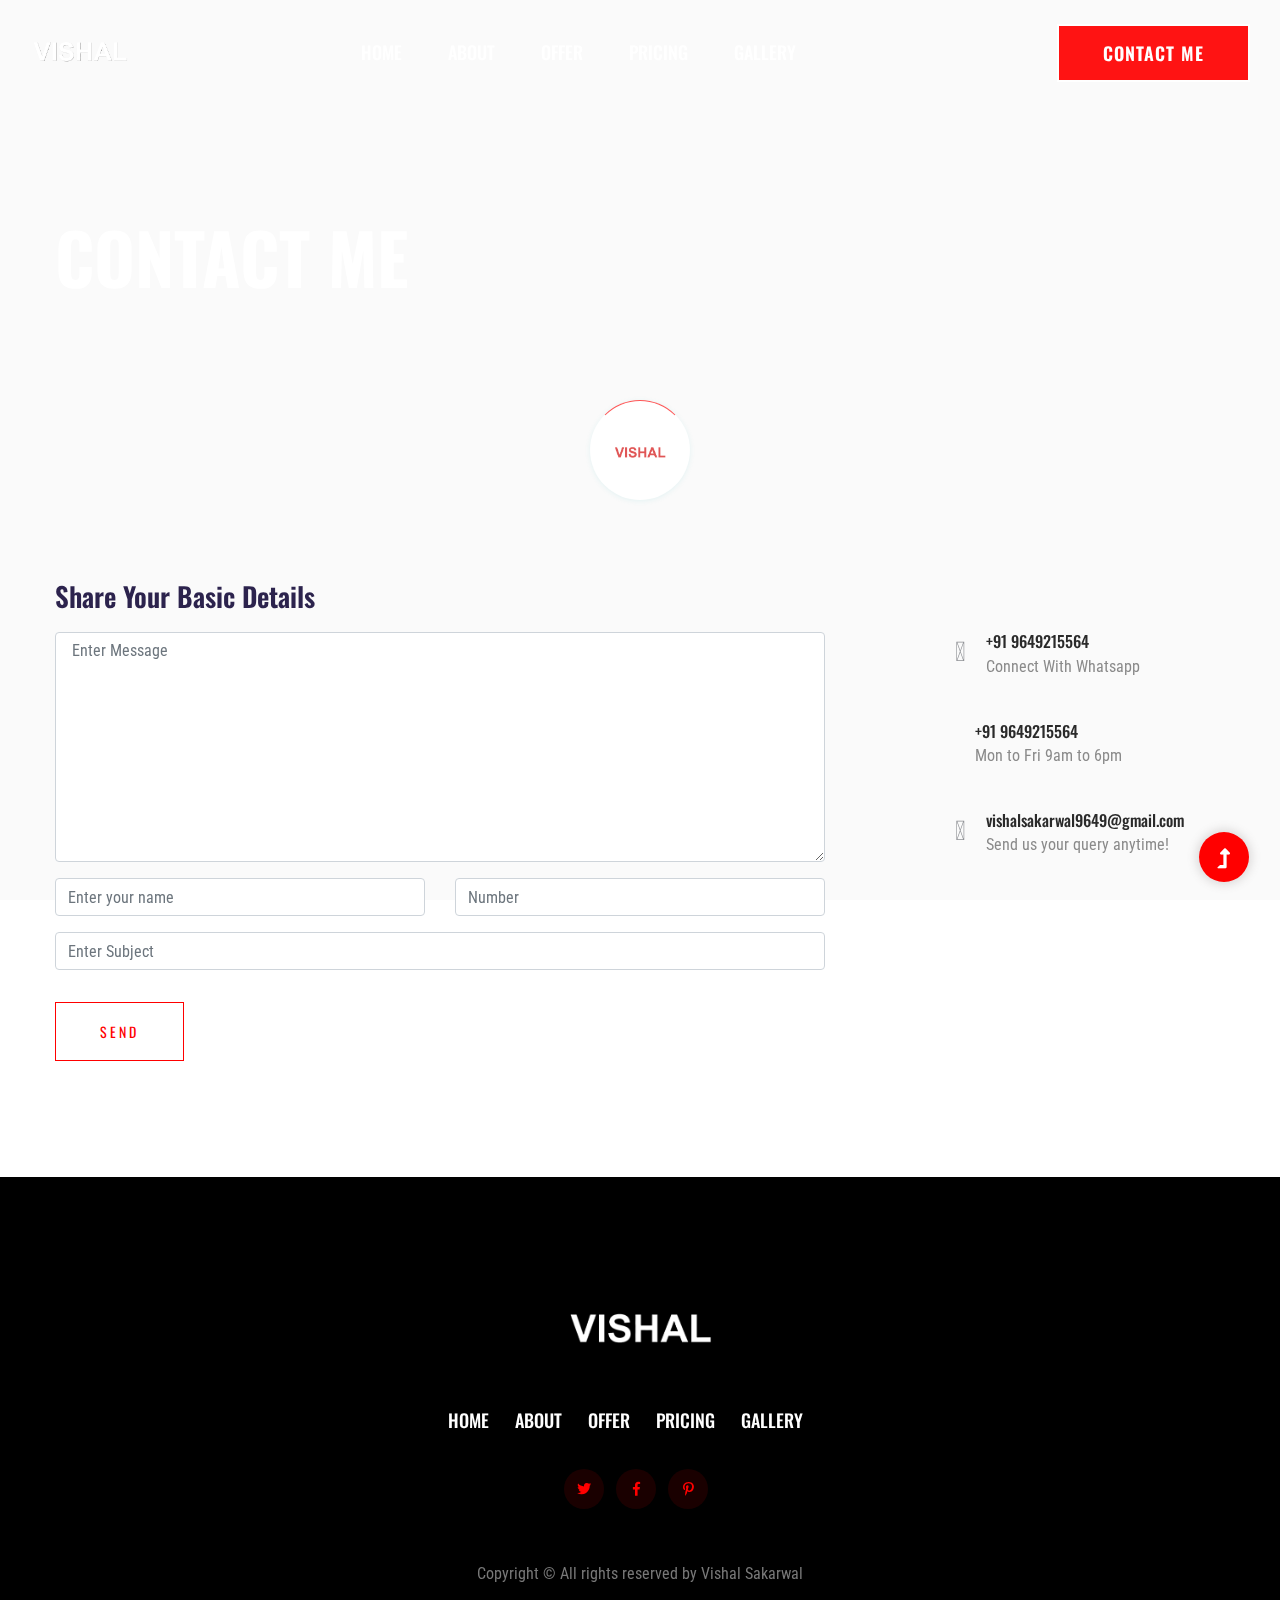
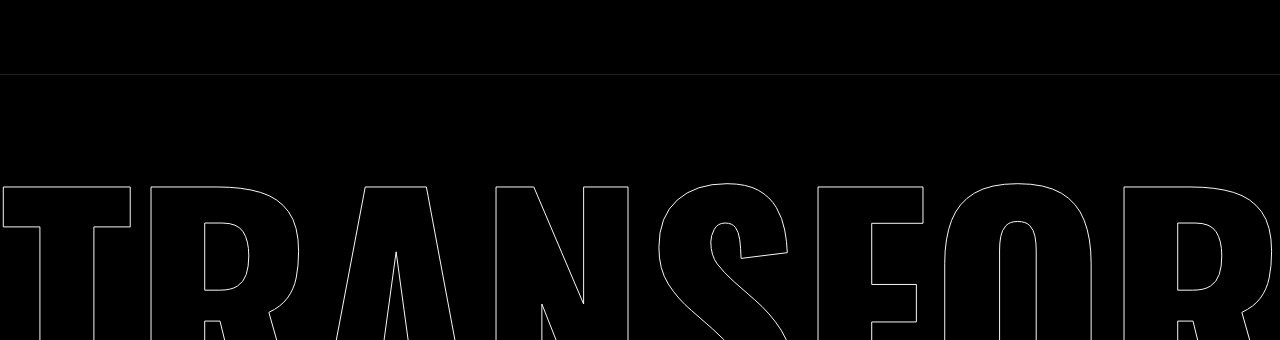
==== commit ce7c9ca1: "second and final" ====
--- a/contact.html
+++ b/contact.html
@@ -73,7 +73,7 @@
                 <div class="row">
                     <div class="col-xl-12">
                         <div class="hero-cap hero-cap2 pt-70">
-                            <h2>Contact me</h2>
+                            <h2 data-aos="fade-up">Contact me</h2>
                         </div>
                     </div>
                 </div>
@@ -126,7 +126,7 @@
                     </form>
                 </div>
                 <div class="col-lg-3 offset-lg-1">
-                    <a href="https://api.whatsapp.com/send?phone=+919649215564&text=Hi, I want to Connect with you regarding Personal Training, please contact with me as soon as possible"
+                    <a href="https://api.whatsapp.com/send?phone=+919649215564&text=Hi, I'm interested in personal training services. Could you please get in touch when you have a moment to discuss the details?"
                         class="media contact-info">
                         <span class="contact-info__icon"><i class="fa-brands fa-whatsapp"></i></span>
                         <div class="media-body">
@@ -141,10 +141,10 @@
                             <p>Mon to Fri 9am to 6pm</p>
                         </div>
                     </a>
-                    <a href="mailto:support@colorlib.com" class="media contact-info">
+                    <a href="mailto:vishalsakarwal9649@gmail.com" class="media contact-info">
                         <span class="contact-info__icon"><i class="fa-regular fa-envelope"></i></span>
                         <div class="media-body">
-                            <h3>support@colorlib.com</h3>
+                            <h3>vishalsakarwal9649@gmail.com</h3>
                             <p>Send us your query anytime!</p>
                         </div>
                     </a>
--- a/assets/css/style.css
+++ b/assets/css/style.css
@@ -1 +1,4711 @@
-@import url(https://fonts.googleapis.com/css2?family=Oswald:wght@200;300;400;500;600;700&family=Roboto+Condensed:ital,wght@0,300;0,400;1,300;1,400&display=swap);.boxed-btn,body{font-weight:400}.boxed-btn,.uppercase{text-transform:uppercase}hr,ul{padding:0}.section-tittle h2,.slider-area .hero__caption span{-webkit-text-stroke:1px #f6f7f8;-webkit-text-fill-color:transparent}.overlay,.overlay2{z-index:0}.categories_post img,.img{max-width:100%}.boxed-btn{background:#fff;color:red!important;display:inline-block;padding:18px 44px;font-family:Oswald,sans-serif;font-size:14px;border:1px solid red;letter-spacing:3px;text-align:center;cursor:pointer}.boxed-btn:hover{background:red;color:#fff!important;border:1px solid red}.boxed-btn:focus,.genric-btn:focus,.single-input:focus,.single-textarea:focus,button:focus,input:focus,textarea,textarea:focus{outline:0}.boxed-btn.large-width{width:220px}[data-overlay]{position:relative;background-size:cover;background-repeat:no-repeat;background-position:center center}[data-overlay]::before{position:absolute;left:0;top:0;right:0;bottom:0;content:""}.blog_item_img,.box,.causes_item .causes_img,.full_image.single-blog,.gallery-area .box,.input-group-icon,.overlay2,.slider-area .video-icon a.btn-icon,.theme-overlay,.traning-categories .single-topic,.video-icon a.btn-icon{position:relative}[data-opacity="1"]::before{opacity:.1}[data-opacity="2"]::before{opacity:.2}[data-opacity="3"]::before{opacity:.3}[data-opacity="4"]::before{opacity:.4}.single-post-area .navigation-area .nav-left:hover .thumb img,.single-post-area .navigation-area .nav-right:hover .thumb img,[data-opacity="5"]::before{opacity:.5}[data-opacity="6"]::before{opacity:.6}[data-opacity="7"]::before{opacity:.7}[data-opacity="8"]::before{opacity:.8}[data-opacity="9"]::before{opacity:.9}body,html{width:100vw;height:100vh;overflow-x:hidden}body{font-family:"Roboto Condensed",sans-serif;font-style:normal}.bradcam_area h3,.btn,.section-tittle span,.slider-area .hero__caption span,h1,h2,h3,h4,h5,h6{font-family:Oswald,sans-serif}h1,h2,h3,h4,h5,h6{color:#2c234d;margin-top:0;font-style:normal;font-weight:500;text-transform:normal}p{font-family:"Roboto Condensed",sans-serif;color:#10285d;font-size:16px;line-height:30px;margin-bottom:15px;font-weight:400}#scrollUp:hover,.blog_right_sidebar .popular_post_widget .post_item .media-body a:hover,.blog_right_sidebar .search_widget .input-group button i,.btn,.footer-area .footer-bottom .footer-copy-right p a:hover,.full_image.single-blog .date,.gallery-area .box .overlay .overlay-content p,.white-color,a,a:hover,button{color:#fff}.bg-img-1{background-image:url(../img/slider/slider-img-1.jpg)}.bg-img-2{background-image:url(../img/background-img/bg-img-2.jpg)}.cta-bg-1{background-image:url(../img/background-img/bg-img-3.jpg)}.img{-webkit-transition:.3s;-moz-transition:.3s;-o-transition:.3s;transition:.3s}.f-left{float:left}.f-right{float:right}.fix,.single-recent-blog-post .thumb,.slider-area .hero__caption{overflow:hidden}.clear{clear:both}.button,.single-post-area .navigation-area .nav-left .thumb img,.single-post-area .navigation-area .nav-right .thumb img,a{-webkit-transition:.3s;-moz-transition:.3s;-o-transition:.3s;transition:.3s}.button:focus,a:focus{text-decoration:none;outline:0}.footer -menu li a:hover,.portfolio-cat a:hover,a:focus,a:hover{text-decoration:none}a,button{outline:0}input:focus::-moz-placeholder{opacity:0;-webkit-transition:.4s;-o-transition:.4s;transition:.4s}.owl-carousel .owl-nav div,.owl-carousel:hover .owl-nav div{opacity:1;visibility:visible}.capitalize{text-transform:capitalize}h1 a,h2 a,h3 a,h4 a,h5 a,h6 a{color:inherit}ul{margin:0}li{list-style:none}hr{border-bottom:1px solid #eceff8;border-top:0;margin:30px 0}.overlay2::before,.overlay::before,.theme-overlay::before{position:absolute;content:"";top:0;left:0;height:100%;width:100%}.theme-overlay::before{background:#1696e7;opacity:.6}.overlay::before{z-index:-1}.overlay2::before{background-color:#2e2200;z-index:-1;opacity:.5}.border-btn::before,.btn::before{position:absolute;width:101%;height:101%;transition:transform .5s cubic-bezier(0.5,1.6,0.4,0.7);left:0;content:""}.section-padding{padding-top:120px;padding-bottom:120px}.separator{border-top:1px solid #f2f2f2}@media (max-width:767px){.mb-90,.single-post-area .navigation-area .nav-left{margin-bottom:30px}}@media (min-width:768px) and (max-width:991px){.mb-90{margin-bottom:45px}}.border-btn,.btn{font-weight:600;letter-spacing:1px;transition:color .4s linear;position:relative;margin:0;display:inline-block;-moz-user-select:none;overflow:hidden;cursor:pointer}.owl-carousel .owl-nav div{background:rgba(255,255,255,.8);height:40px;left:20px;line-height:40px;font-size:22px;color:#646464;position:absolute;text-align:center;top:50%;transform:translateY(-50%);transition:.3s;width:40px}.owl-carousel .owl-nav div.owl-next{left:auto;right:-30px}.owl-carousel .owl-nav div.owl-next i{position:relative;right:0;top:1px}.owl-carousel .owl-nav div.owl-prev i{position:relative;right:1px;top:0}.owl-carousel:hover .owl-nav div:hover{color:#fff;background:#ff3500}.btn{background:#ff1313;text-transform:uppercase;padding:27px 44px;font-size:18px;border-radius:0;border:2px solid #fff;line-height:0;z-index:1}.btn::before{top:0;background:#c20505;z-index:1;border-radius:0;transform-origin:0 0;transform:scaleX(0)}.btn:hover::before{transform:scaleX(1);color:#fff!important;z-index:-1}.btn:hover{background-position:right}.btn.focus,.btn:focus,.comment-form .form-control:focus,.form-contact .form-control:focus{outline:0;box-shadow:none}.about-btn{padding:19px 97px 19px 20px}.header-btn{padding:30px 43px}.hero-btn{padding:32px 41px}.white-btn{padding:30px 39px;color:#331391!important}.black-btn{padding:14px 35px;background:#000}.black-btn::before{background:#331391}.submit-btn2{background:#ec5b53;width:100%;height:60px;padding:10px 20px;border:0;color:#fff;text-transform:capitalize;cursor:pointer;font-size:16px;border-radius:0}.button-area,.causes_item,.white-bg,.white-btn{background:#fff}.white-btn::before{background:#000;color:#fff}.border-btn{font-size:18px;border:2px solid #fff;color:#fff;background:0 0;border-radius:0;text-transform:uppercase;padding:14px 43px}.border-btn::before{border:1px solid transparent;top:0;background:red;z-index:-1;transform-origin:0 0;transform:scaleY(0);border-radius:0}.preloader,.preloader .preloader-circle{-webkit-transition:.6s;-o-transition:.6s}.border-btn:hover::before{transform:scaleY(1);border:1px solid transparent}.breadcrumb>.active{color:#888}#back-top,#scrollUp{background:red;height:50px;width:50px;right:31px;bottom:18px;position:fixed;color:#fff;font-size:20px;text-align:center;border-radius:50%;line-height:48px;border:2px solid transparent;box-shadow:0 0 10px 3px rgba(108,98,98,.2)}#back-top a i,#scrollUp a i{display:block;line-height:50px}.sticky-bar{left:0;margin:auto;position:fixed;top:0;width:100%;box-shadow:0 10px 15px rgba(25,25,25,.1);z-index:9999;-webkit-animation:.3s ease-in-out fadeInDown;animation:.3s ease-in-out fadeInDown;-webkit-box-shadow:0 10px 15px rgba(25,25,25,.1);background:#fff}.section-bg,.section-bg2{background-size:cover;background-repeat:no-repeat;background-position:center center}.mt-5{margin-top:5px}.mt-15{margin-top:15px}.blog_right_sidebar .popular_post_widget .post_item+.post_item,.mt-20{margin-top:20px}.mt-25{margin-top:25px}.mt-35{margin-top:35px}.mt-40{margin-top:40px}.mt-45{margin-top:45px}.mt-50{margin-top:50px}.mt-55{margin-top:55px}.mt-60{margin-top:60px}.mt-65{margin-top:65px}.mt-70{margin-top:70px}.mt-75{margin-top:75px}.blog-pagination,.mt-80{margin-top:80px}.mt-85{margin-top:85px}.mt-90{margin-top:90px}.mt-95{margin-top:95px}.mt-100{margin-top:100px}.mt-105{margin-top:105px}.mt-110{margin-top:110px}.mt-115{margin-top:115px}.mt-120{margin-top:120px}.mt-125{margin-top:125px}.mt-130{margin-top:130px}.mt-135{margin-top:135px}.mt-140{margin-top:140px}.mt-145{margin-top:145px}.mt-150{margin-top:150px}.mt-155{margin-top:155px}.mt-160{margin-top:160px}.mt-165{margin-top:165px}.mt-170{margin-top:170px}.mt-175{margin-top:175px}.mt-180{margin-top:180px}.mt-185{margin-top:185px}.mt-190{margin-top:190px}.mt-195{margin-top:195px}.mt-200{margin-top:200px}.mb-5{margin-bottom:5px}.mb-10,.switch-wrap{margin-bottom:10px}.mb-15{margin-bottom:15px}.mb-20{margin-bottom:20px}.contact-info,.mb-25{margin-bottom:25px}.mb-35{margin-bottom:35px}.mb-40{margin-bottom:40px}.mb-45{margin-bottom:45px}.blog_item,.mb-50{margin-bottom:50px}.mb-55{margin-bottom:55px}.mb-60{margin-bottom:60px}.mb-65{margin-bottom:65px}.latest-blog-area .area-heading,.mb-70{margin-bottom:70px}.mb-75{margin-bottom:75px}.mb-80{margin-bottom:80px}.mb-85{margin-bottom:85px}.mb-90{margin-bottom:90px}.mb-95{margin-bottom:95px}.mb-100{margin-bottom:100px}.mb-105{margin-bottom:105px}.mb-110{margin-bottom:110px}.mb-115{margin-bottom:115px}.mb-120{margin-bottom:120px}.mb-125{margin-bottom:125px}.mb-130{margin-bottom:130px}.mb-135{margin-bottom:135px}.mb-140{margin-bottom:140px}.mb-145{margin-bottom:145px}.mb-150{margin-bottom:150px}.mb-155{margin-bottom:155px}.mb-160{margin-bottom:160px}.mb-165{margin-bottom:165px}.mb-170{margin-bottom:170px}.mb-175{margin-bottom:175px}.mb-180{margin-bottom:180px}.mb-185{margin-bottom:185px}.mb-190{margin-bottom:190px}.mb-195{margin-bottom:195px}.mb-200{margin-bottom:200px}.ml-5{margin-left:5px}.genric-btn.arrow span,.ml-10{margin-left:10px}.ml-15{margin-left:15px}.ml-20{margin-left:20px}.ml-25{margin-left:25px}.ml-30,.ordered-list{margin-left:30px}.ml-35{margin-left:35px}.ml-40{margin-left:40px}.ml-45{margin-left:45px}.ml-50{margin-left:50px}.ml-55{margin-left:55px}.ml-60{margin-left:60px}.ml-65{margin-left:65px}.ml-70{margin-left:70px}.ml-75{margin-left:75px}.ml-80{margin-left:80px}.ml-85{margin-left:85px}.ml-90{margin-left:90px}.ml-95{margin-left:95px}.ml-100{margin-left:100px}.ml-105{margin-left:105px}.ml-110{margin-left:110px}.ml-115{margin-left:115px}.ml-120{margin-left:120px}.ml-125{margin-left:125px}.ml-130{margin-left:130px}.ml-135{margin-left:135px}.ml-140{margin-left:140px}.ml-145{margin-left:145px}.ml-150{margin-left:150px}.ml-155{margin-left:155px}.ml-160{margin-left:160px}.ml-165{margin-left:165px}.ml-170{margin-left:170px}.ml-175{margin-left:175px}.ml-180{margin-left:180px}.ml-185{margin-left:185px}.ml-190{margin-left:190px}.ml-195{margin-left:195px}.ml-200{margin-left:200px}.mr-5{margin-right:5px}.mr-10{margin-right:10px}.mr-15,.progress-table .table-row .country img{margin-right:15px}.comments-area .thumb,.contact-info__icon,.mr-20{margin-right:20px}.mr-25{margin-right:25px}.mr-30{margin-right:30px}.mr-35{margin-right:35px}.mr-40{margin-right:40px}.mr-45{margin-right:45px}.mr-50{margin-right:50px}.mr-55{margin-right:55px}.mr-60{margin-right:60px}.mr-65{margin-right:65px}.mr-70{margin-right:70px}.mr-75{margin-right:75px}.mr-80{margin-right:80px}.mr-85{margin-right:85px}.mr-90{margin-right:90px}.mr-95{margin-right:95px}.mr-100{margin-right:100px}.mr-105{margin-right:105px}.mr-110{margin-right:110px}.mr-115{margin-right:115px}.mr-120{margin-right:120px}.mr-125{margin-right:125px}.mr-130{margin-right:130px}.mr-135{margin-right:135px}.mr-140{margin-right:140px}.mr-145{margin-right:145px}.mr-150{margin-right:150px}.mr-155{margin-right:155px}.mr-160{margin-right:160px}.mr-165{margin-right:165px}.mr-170{margin-right:170px}.mr-175{margin-right:175px}.mr-180{margin-right:180px}.mr-185{margin-right:185px}.mr-190{margin-right:190px}.mr-195{margin-right:195px}.mr-200{margin-right:200px}.pt-5{padding-top:5px}.pt-10,.single-post-area .social-links{padding-top:10px}.blog_right_sidebar .post_category_widget .cat-list li+li,.pt-15{padding-top:15px}.pt-20{padding-top:20px}.pt-25{padding-top:25px}.pt-30,.single-recent-blog-post .details{padding-top:30px}.pt-35{padding-top:35px}.pt-40{padding-top:40px}.pt-45{padding-top:45px}.pt-50{padding-top:50px}.pt-55{padding-top:55px}.pt-60{padding-top:60px}.pt-65{padding-top:65px}.pt-70{padding-top:70px}.pt-75{padding-top:75px}.pt-80{padding-top:80px}.pt-85{padding-top:85px}.pt-90{padding-top:90px}.pt-95{padding-top:95px}.pt-100{padding-top:100px}.pt-105{padding-top:105px}.pt-110{padding-top:110px}.pt-115{padding-top:115px}.pt-120{padding-top:120px}.pt-125{padding-top:125px}.pt-130{padding-top:130px}.pt-135{padding-top:135px}.pt-140{padding-top:140px}.pt-145{padding-top:145px}.pt-150{padding-top:150px}.pt-155{padding-top:155px}.pt-160{padding-top:160px}.pt-165{padding-top:165px}.pt-170{padding-top:170px}.pt-175{padding-top:175px}.pt-180{padding-top:180px}.pt-185{padding-top:185px}.pt-190{padding-top:190px}.pt-195{padding-top:195px}.pb-top,.pt-200{padding-top:200px}.pt-260{padding-top:260px}.pb-5{padding-bottom:5px}.pb-10{padding-bottom:10px}.pb-15{padding-bottom:15px}.pb-20{padding-bottom:20px}.pb-25{padding-bottom:25px}.pb-30{padding-bottom:30px}.pb-35{padding-bottom:35px}.pb-40{padding-bottom:40px}.pb-45{padding-bottom:45px}.pb-50{padding-bottom:50px}.pb-55{padding-bottom:55px}.pb-60{padding-bottom:60px}.pb-65{padding-bottom:65px}.pb-70{padding-bottom:70px}.pb-75{padding-bottom:75px}.pb-80{padding-bottom:80px}.pb-85{padding-bottom:85px}.pb-90{padding-bottom:90px}.pb-95{padding-bottom:95px}.pb-100{padding-bottom:100px}.pb-105{padding-bottom:105px}.pb-110{padding-bottom:110px}.pb-115{padding-bottom:115px}.pb-120{padding-bottom:120px}.pb-125{padding-bottom:125px}.pb-130{padding-bottom:130px}.pb-135{padding-bottom:135px}.pb-140{padding-bottom:140px}.pb-145{padding-bottom:145px}.pb-150{padding-bottom:150px}.pb-155{padding-bottom:155px}.pb-160{padding-bottom:160px}.pb-165{padding-bottom:165px}.pb-170{padding-bottom:170px}.pb-175{padding-bottom:175px}.pb-180{padding-bottom:180px}.pb-185{padding-bottom:185px}.pb-190{padding-bottom:190px}.pb-195{padding-bottom:195px}.pb-200,.pb-bottom,.section-padding2{padding-bottom:200px}.pl-5{padding-left:5px}.pl-10{padding-left:10px}.pl-15{padding-left:15px}.pl-20{padding-left:20px}.comments-area .comment-list.left-padding,.pl-25{padding-left:25px}.pl-30{padding-left:30px}.pl-35{padding-left:35px}.pl-40{padding-left:40px}.input-group-icon .single-input,.pl-45{padding-left:45px}.pl-50{padding-left:50px}.pl-55{padding-left:55px}.pl-60{padding-left:60px}.pl-65{padding-left:65px}.pl-70{padding-left:70px}.pl-75{padding-left:75px}.pl-80{padding-left:80px}.pl-85{padding-left:85px}.pl-90{padding-left:90px}.pl-95{padding-left:95px}.pl-100{padding-left:100px}.pl-105{padding-left:105px}.pl-110{padding-left:110px}.pl-115{padding-left:115px}.pl-120{padding-left:120px}.pl-125{padding-left:125px}.pl-130{padding-left:130px}.pl-135{padding-left:135px}.pl-140{padding-left:140px}.pl-145{padding-left:145px}.pl-150{padding-left:150px}.pl-155{padding-left:155px}.pl-160{padding-left:160px}.pl-165{padding-left:165px}.pl-170{padding-left:170px}.pl-175{padding-left:175px}.pl-180{padding-left:180px}.pl-185{padding-left:185px}.pl-190{padding-left:190px}.pl-195{padding-left:195px}.pl-200{padding-left:200px}.pr-5{padding-right:5px}.pr-10{padding-right:10px}.pr-15{padding-right:15px}.pr-20{padding-right:20px}.pr-25{padding-right:25px}.pr-30{padding-right:30px}.pr-35{padding-right:35px}.pr-40{padding-right:40px}.pr-45{padding-right:45px}.pr-50{padding-right:50px}.pr-55{padding-right:55px}.pr-60{padding-right:60px}.pr-65{padding-right:65px}.pr-70{padding-right:70px}.pr-75{padding-right:75px}.pr-80{padding-right:80px}.pr-85{padding-right:85px}.pr-90{padding-right:90px}.pr-95{padding-right:95px}.pr-100{padding-right:100px}.pr-105{padding-right:105px}.pr-110{padding-right:110px}.pr-115{padding-right:115px}.pr-120{padding-right:120px}.pr-125{padding-right:125px}.pr-130{padding-right:130px}.pr-135{padding-right:135px}.pr-140{padding-right:140px}.pr-145{padding-right:145px}.pr-150{padding-right:150px}.pr-155{padding-right:155px}.pr-160{padding-right:160px}.pr-165{padding-right:165px}.pr-170{padding-right:170px}.pr-175{padding-right:175px}.pr-180{padding-right:180px}.pr-185{padding-right:185px}.pr-190{padding-right:190px}.pr-195{padding-right:195px}.pr-200{padding-right:200px}.bounce-animate{animation-name:float-bob;animation-duration:2s;animation-iteration-count:infinite;-moz-animation-name:float-bob;-moz-animation-duration:2s;-moz-animation-iteration-count:infinite;-moz-animation-timing-function:linear;-ms-animation-name:float-bob;-ms-animation-duration:2s;-ms-animation-iteration-count:infinite;-ms-animation-timing-function:linear;-o-animation-name:float-bob;-o-animation-duration:2s;-o-animation-iteration-count:infinite;-o-animation-timing-function:linear}@-webkit-keyframes float-bob{0%,100%{-webkit-transform:translateY(-20px);transform:translateY(-20px)}50%{-webkit-transform:translateY(-10px);transform:translateY(-10px)}}.heartbeat{animation:1s infinite alternate heartbeat}@-webkit-keyframes heartbeat{to{-webkit-transform:scale(1.03);transform:scale(1.03)}}.rotateme{-webkit-animation-name:rotateme;animation-name:rotateme;-webkit-animation-duration:30s;animation-duration:30s;-webkit-animation-iteration-count:infinite;animation-iteration-count:infinite;-webkit-animation-timing-function:linear;animation-timing-function:linear}@keyframes rotateme{from{-webkit-transform:rotate(0);transform:rotate(0)}to{-webkit-transform:rotate(360deg);transform:rotate(360deg)}}@-webkit-keyframes rotateme{from{-webkit-transform:rotate(0)}to{-webkit-transform:rotate(360deg)}}.preloader{background-color:#f7f7f7;width:100%;height:100%;position:fixed;top:0;left:0;right:0;bottom:0;z-index:999999;transition:.6s;margin:0 auto}.preloader .preloader-circle{width:100px;height:100px;position:relative;border-style:solid;border-width:1px;border-color:red transparent transparent;z-index:10;border-radius:50%;-webkit-box-shadow:0 1px 5px 0 rgba(35,181,185,.15);box-shadow:0 1px 5px 0 rgba(35,181,185,.15);background-color:#fff;-webkit-animation:2s infinite zoom;animation:2s infinite zoom;transition:.6s}.preloader .preloader-circle2{border-top-color:#0078ff}.preloader .preloader-img{position:absolute;top:50%;z-index:200;left:0;right:0;margin:0 auto;text-align:center;display:inline-block;-webkit-transform:translateY(-50%);-ms-transform:translateY(-50%);transform:translateY(-50%);padding-top:6px;-webkit-transition:.6s;-o-transition:.6s;transition:.6s}.preloader .preloader-img img{max-width:55px}.preloader .pere-text strong{font-weight:800;color:#dca73a;text-transform:uppercase}@-webkit-keyframes zoom{0%{-webkit-transform:rotate(0);transform:rotate(0);-webkit-transition:.6s;-o-transition:.6s;transition:.6s}100%{-webkit-transform:rotate(360deg);transform:rotate(360deg);-webkit-transition:.6s;-o-transition:.6s;transition:.6s}}@keyframes zoom{0%{-webkit-transform:rotate(0);transform:rotate(0);-webkit-transition:.6s;-o-transition:.6s;transition:.6s}100%{-webkit-transform:rotate(360deg);transform:rotate(360deg);-webkit-transition:.6s;-o-transition:.6s;transition:.6s}}.section-padding2{padding-top:200px}.testimonial-padding{padding-top:190px;padding-bottom:170px}.w-padding{padding-top:100px;padding-bottom:95px}.section-padding30{padding-top:100px;padding-bottom:100px}.services-padding{padding-top:145px;padding-bottom:170px}.section-paddingt30{padding-top:195px;padding-bottom:90px}.section-padding3{padding-top:150px;padding-bottom:0}.footer-padding{padding-top:110px;padding-bottom:70px}.section-tittle span{font-size:24px;font-weight:300;margin-left:72px;margin-bottom:22px;color:#f04e3c;text-transform:uppercase;display:inline-block;position:relative}.section-tittle span::before{position:absolute;content:"";width:50px;height:2px;background:#f04e3c;left:-67px;top:50%;transform:translateY(-50%)}.section-tittle h2{font-size:140px;display:block;font-weight:700;text-transform:uppercase;color:#fff}.section-tittle .last-footer{font-size:300px}.footer-copy-right{height:225px;overflow:hidden}@media (max-width:500px){.section-tittle .last-footer{font-size:50px}.footer-copy-right{height:auto;overflow:hidden}}.section-tittle2 h2,.slider-area .hero__caption span{font-size:70px;font-weight:700;text-transform:uppercase}.section-tittle2 h2{display:block;color:#fff;margin-bottom:25px}.section-tittle2 p{color:#fff;font-size:18px}.section-bg{background-attachment:fixed}.gray-bg{background:#f7f7fd}.black-bg{background:#000}.theme-bg{background:red}.brand-bg{background:#f1f4fa}.testimonial-bg{background:#f9fafc}.slider-area,.slider-area2{background-image:url(../img/gallery/main.gif)}.slider-area,.slider-area2,.slider-height2{background-size:cover}.slider-area,.video-area{margin-top:-1px;background-position:top center}.black-color,.team-area .single-cat:hover .cat-cap h5{color:#000}.footer-area .footer-bottom .footer-copy-right p a,.footer-area .footer-bottom .footer-copy-right p i,.theme-color{color:red}.header-area .main-header{padding:0 85px}@media only screen and (min-width:1200px) and (max-width:1600px){.section-padding2{padding-top:200px;padding-bottom:200px}.header-area .main-header{padding:0 15px}.header-area .menu-wrapper .main-menu{margin-right:30px}}@media only screen and (min-width:992px) and (max-width:1199px){.section-padding2{padding-top:200px;padding-bottom:200px}.pb-bottom{padding-bottom:200px}.testimonial-padding{padding-top:190px;padding-bottom:170px}.services-padding{padding-top:145px;padding-bottom:170px}.section-paddingt30{padding-top:150px;padding-bottom:90px}.section-padding3{padding-top:150px;padding-bottom:0}.footer-padding{padding-top:110px;padding-bottom:70px}.section-tittle h2,.section-tittle2 h2{font-size:50px}.header-area .main-header{padding:0 20px}}@media only screen and (min-width:768px) and (max-width:991px){.section-padding2{padding-top:100px;padding-bottom:100px}.pb-bottom{padding-bottom:50px}.pb-top{padding-top:70px}.testimonial-padding{padding-top:70px;padding-bottom:60px}.services-padding{padding-top:100px;padding-bottom:70px}.section-paddingt30{padding-top:100px;padding-bottom:40px}.section-padding3{padding-top:60px;padding-bottom:0}.footer-padding{padding-top:100px;padding-bottom:50px}.section-tittle h2,.section-tittle2 h2{font-size:50px}.header-area .main-header{padding:0 20px}}@media only screen and (min-width:576px) and (max-width:767px){.section-padding2,.w-padding{padding-top:70px;padding-bottom:70px}.pb-bottom{padding-bottom:10px}.pb-top{padding-top:70px}.testimonial-padding{padding-top:60px;padding-bottom:40px}.section-padding30,.services-padding{padding-top:65px;padding-bottom:70px}.section-paddingt30{padding-top:65px;padding-bottom:10px}.section-padding3{padding-top:60px;padding-bottom:0}.footer-padding{padding-top:80px;padding-bottom:50px}.section-tittle{margin-bottom:50px}.section-tittle h2,.section-tittle2 h2{font-size:58px}.header-area .main-header{padding:0 20px}}@media (max-width:575px){#back-top,#scrollUp{right:16px}.section-padding2,.w-padding{padding-top:70px;padding-bottom:70px}.pb-bottom{padding-bottom:10px}.pb-top{padding-top:70px}.testimonial-padding{padding-top:60px;padding-bottom:40px}.section-padding30,.services-padding{padding-top:65px;padding-bottom:70px}.section-paddingt30{padding-top:65px;padding-bottom:10px}.section-padding3{padding-top:60px;padding-bottom:0}.footer-padding{padding-top:80px;padding-bottom:0}.section-tittle{margin-bottom:50px}.section-tittle span{font-size:14px}.section-tittle h2,.section-tittle2 h2{font-size:45px}.header-area .main-header{padding:16px 15px 21px}}.header-area .main-header.main-header2,.header-area .menu-wrapper .main-menu.main-header2{padding:0}.header-area .menu-wrapper{display:flex;align-content:center;justify-content:space-between;flex-wrap:wrap;align-items:center}.header-area .menu-wrapper.menu-wrapper2{justify-content:center}.header-area .menu-wrapper .main-menu ul li{display:inline-block;position:relative;z-index:1}.header-area .menu-wrapper .main-menu ul li a{color:#fff;font-weight:500;padding:39px 21px;display:block;font-size:18px;font-family:Oswald,sans-serif;-webkit-transition:.3s;-moz-transition:.3s;-o-transition:.3s;transition:.3s;text-transform:uppercase;text-decoration:underline transparent}.header-area .menu-wrapper .main-menu ul li:hover>a{color:#fff;text-decoration:underline}.header-area .menu-wrapper .main-menu ul li:hover>ul.submenu{visibility:visible;opacity:1;top:100%}.header-area .menu-wrapper .main-menu ul ul.submenu{position:absolute;width:170px;left:0;top:90%;visibility:hidden;opacity:0;box-shadow:0 0 10px 3px rgba(0,0,0,.05);padding:17px 0;-webkit-transition:.3s;-moz-transition:.3s;-o-transition:.3s;transition:.3s}.header-area .menu-wrapper .main-menu ul ul.submenu>li{margin-left:7px;display:block}.header-area .menu-wrapper .main-menu ul ul.submenu>li>a{padding:6px 10px!important;font-size:16px;color:#fdfdfd}.header-area .menu-wrapper .main-menu ul ul.submenu>li>a:hover{color:#fff;background:0 0;padding-left:13px!important}.main-header .menu-wrapper2 .main-menu2 ul li a{padding:5px 11px}.header-sticky.sticky-bar.sticky .main-menu ul li a{padding:20px!important}.mobile_menu{position:absolute;right:0;width:100%;z-index:99}.mobile_menu .slicknav_menu{background:0 0;margin-top:0!important}.hero-overly::before,.slider-area,.slider-area2{background-repeat:no-repeat}.mobile_menu .slicknav_menu .slicknav_btn{top:-29px}.mobile_menu .slicknav_menu .slicknav_btn .slicknav_icon-bar{background-color:red!important}.mobile_menu .slicknav_menu .slicknav_nav{margin-top:15px!important}.mobile_menu .slicknav_menu .slicknav_nav a:hover{background:0 0;color:red}.mobile_menu .slicknav_menu .slicknav_nav a{font-size:15px;padding:7px 10px}.mobile_menu .slicknav_menu .slicknav_nav .slicknav_item a{padding:0!important}.slider-height{height:900px}.slider-height2{height:450px}.slider-area{background-attachment:fixed}.slider-area .hero__caption span{display:inline-block;position:relative;line-height:1.2}.slider-area .hero__caption h1{font-size:140px;font-weight:700;color:#fff;line-height:1.2;margin-bottom:40px;text-transform:uppercase}.slider-area .hero__caption p{font-size:18px;color:#fff;font-family:"Roboto Condensed",sans-serif;margin-bottom:50px;padding-right:35px}.slider-area .video-icon{position:absolute;right:160px;bottom:160px}.slider-area .video-icon a{background:#ff1313;color:#fff;width:80px;height:80px;display:inline-block;text-align:center;line-height:80px;border-radius:50%}.slider-area .video-icon a.btn-icon::before{content:"";display:inline-block;position:absolute;top:-2px;left:-2px;bottom:-2px;right:-2px;border-radius:inherit;border:1px solid #ff1313;-webkit-animation:2s cubic-bezier(.23,1,.32,1) infinite both btnIconRipple;animation:2s cubic-bezier(.23,1,.32,1) infinite both btnIconRipple}.slider-area .video-icon a.btn-icon:hover{background:#fff;color:#ff1313}.hero-overly{position:relative;z-index:1}.hero-overly::before{position:absolute;content:"";background-color:rgba(1,10,28,.3);width:100%;height:100%;left:0;top:0;bottom:0;right:0;z-index:-1}.header-transparent{position:absolute;top:0;right:0;left:0;z-index:9}.slider-area2 .hero-cap h2{color:#fff;font-size:70px;font-weight:700;text-transform:uppercase;line-height:1}.traning-categories .single-topic::before{position:absolute;top:0;left:0;right:0;height:100%;width:100%;content:"";background-color:rgba(0,0,0,.5);z-index:1}.traning-categories .single-topic .topic-img{border-radius:12px}.about-area2 .support-wrapper .right-content2 .right-img img,.box img,.traning-categories .single-topic .topic-img img{width:100%}.traning-categories .single-topic .topic-content-box{position:absolute;top:50%;left:0;right:0;margin:0 auto;transform:translateY(-50%);height:100%;width:100%;transition:.4s;z-index:2}.traning-categories .single-topic .topic-content-box .topic-content{position:absolute;top:53%;transform:translateY(-47%);left:0;right:0;text-align:center}.pricing-area .properties .single-features .features-icon,.services-area .single-services .features-icon,.video-icon a i{top:8px;position:relative}.traning-categories .single-topic .topic-content-box .topic-content h3{color:#fff;font-weight:500;font-size:50px;text-transform:uppercase;-webkit-transition:.4s;-moz-transition:.4s;-o-transition:.4s;transition:.4s;margin-bottom:17px}.traning-categories .single-topic .topic-content-box .topic-content p{font-size:16px;color:#ffff;padding:0 82px;line-height:1.6;margin-bottom:30px}.pricing-area .properties .about-icon{width:80px;height:80px;background:red;border-radius:50px;display:inline-block;position:relative;margin-bottom:31px;line-height:80px;text-align:center;box-shadow:0 15px 25px rgba(66,85,164,.08)}.gallery-area .box .gallery-img,.video-area{background-size:cover;background-repeat:no-repeat}.pricing-area .properties__caption span.month{font-size:30px;font-weight:500;color:#fff;text-transform:uppercase}.pricing-area .properties__caption P{color:red;font-size:30px;font-weight:500;text-transform:uppercase}.pricing-area .properties__caption P>span{color:#fff;font-size:14px;font-weight:500}.pricing-area .properties:hover .border-btn2{color:#fff;background:#ff1313;-webkit-transition:.4s;-moz-transition:.4s;-o-transition:.4s;transition:.4s}.pricing-area .properties .single-features,.progress-table .table-head,.services-area .single-services{display:flex}.modal-message .modal-dialog .modal-content .modal-header p,.pricing-area .properties .single-features .features-icon img,.services-area .single-services .features-icon img{display:block}.pricing-area .properties .single-features .features-caption,.services-area .single-services .features-caption{padding-left:19px}.pricing-area .properties .single-features .features-caption p{font-size:16px;line-height:1.7;color:#fff;text-transform:capitalize}.pricing-area .properties__card{box-shadow:0 6px 6px 0 rgba(2,25,65,.08);-webkit-transition:.4s;-moz-transition:.4s;-o-transition:.4s;transition:.4s;border:1px solid rgba(255,255,255,.2);padding:36px 24px 25px}.pricing-area .properties__card:hover{box-shadow:0 8px 8px 0 rgba(2,25,65,.08)}.border-btn2{width:100%;text-align:center}.video-area{height:660px;background-image:url(../img/gallery/video-bg.png)}.video-icon{position:absolute;right:0;top:50%;transform:translateY(-50%);left:0;margin:0 auto;text-align:center}.blog_details p,.comment-form .form-group,.footer-area .footer-top .single-footer-caption .footer-logo,.form-contact .form-group,.mb-30,.single-blog,.single-recent-blog-post{margin-bottom:30px}.video-icon a{background:#fff;color:red;width:110px;height:110px;display:inline-block;text-align:center;line-height:110px;border-radius:50%}.video-icon a::after{position:absolute;border:70px solid inherit!important;content:"";border-radius:50%;left:-9px;top:-12px;right:0;z-index:0;background:#0000}.video-icon a i{font-size:31px;line-height:1;right:-4px}.video-icon a.btn-icon::before{content:"";display:inline-block;position:absolute;top:-2px;left:-2px;bottom:-2px;right:-2px;border-radius:inherit;border:1px solid red;-webkit-animation:2s cubic-bezier(.23,1,.32,1) infinite both btnIconRipple;animation:2s cubic-bezier(.23,1,.32,1) infinite both btnIconRipple}@-webkit-keyframes btnIconRipple{0%{border-width:4px;-webkit-transform:scale(1);transform:scale(1)}50%{border-width:1px;-webkit-transform:scale(1.5);transform:scale(1.5)}80%{border-width:1px;-webkit-transform:scale(1.9);transform:scale(1.9)}100%{opacity:0}}.about-area2 .support-wrapper{display:flex;justify-content:start;flex-wrap:wrap}.about-area2 .support-wrapper .left-content2{width:38%;padding-left:60px}@media only screen and (min-width:1200px) and (max-width:1440px){.about-area2 .support-wrapper .left-content2{width:46%;padding-left:60px}}@media (min-width:1200px) and (max-width:1500px){.about-area2 .support-wrapper .left-content2{width:35%;padding-left:60px}}@media only screen and (min-width:1601px) and (max-width:1800px){.about-area2 .support-wrapper .left-content2{width:40%;padding-left:60px}}.about-area2 .support-wrapper .right-content2{width:40%;margin-left:100px;position:relative}.services-area{background:#111;padding-top:70px;padding-bottom:70px}.blog_right_sidebar .single_sidebar_widget .btn_1,.services-area.services-area2{margin-top:0}.services-area .single-services .features-caption h3{font-size:20px;line-height:1.2;margin-bottom:10px;font-weight:700;color:#fff}.services-area .single-services .features-caption p{font-size:17px;line-height:1.5;color:#fff;margin-bottom:0}.gallery-area{padding:100px 45px 70px}.gallery-area .box .gallery-img{height:565px}.gallery-area .box .big-img{height:500px}.gallery-area .box .small-img{height:435px}.gallery-area .box .overlay{position:absolute;text-align:center;width:100%;height:100%;background-color:rgba(255,0,0,.3);top:0;left:0}.gallery-area .box .overlay .overlay-content{position:absolute;right:4%;display:flex;justify-content:space-between;bottom:7%;left:5%}.gallery-area .box .overlay .overlay-content h3{color:#fff;font-size:40px;margin:0;text-transform:uppercase}@media only screen and (min-width:1200px) and (max-width:1600px){.about-area2 .support-wrapper .right-content2{width:46%;margin-left:50px}.gallery-area .box .overlay .overlay-content h3{font-size:32px}}@media only screen and (min-width:992px) and (max-width:1199px){.header-area .menu-wrapper .main-menu ul li a{padding:39px 9px}.slider-height{height:800px}.slider-area .hero__caption{padding-top:80px}.slider-area .hero__caption h1{font-size:70px}.slider-area .video-icon{right:48px}.traning-categories .single-topic .topic-content-box .topic-content h3{font-size:41px}.video-area{height:400px}.about-area2 .support-wrapper{display:block}.about-area2 .support-wrapper .left-content2{width:60%;padding-left:60px;padding-right:60px;padding-top:50px}.about-area2 .support-wrapper .right-content2{width:78%;margin-left:119px;padding-top:50px}.services-area .single-services{padding:18px 14px}.services-area .single-services .features-caption p{font-size:15px}.gallery-area .box .overlay .overlay-content h3{font-size:32px}}.gallery-area .box .overlay .overlay-content a{color:#fff;font-size:20px;width:0;height:0;border-bottom:100px solid red;border-left:100px solid transparent;text-align:center;display:inline-block;position:relative}.gallery-area .box .overlay .overlay-content a i{position:absolute;top:56px;right:22px}.box.snake,.gallery-area .box.snake{position:relative;overflow:hidden}.overlay,.single-blog .thumb:after{position:absolute;left:0;top:0;width:100%;height:100%}.overlay{text-align:center;background-color:rgba(0,0,0,.3)}.team-area .single-cat{-webkit-transition:.4s;-moz-transition:.4s;-o-transition:.4s;transition:.4s;z-index:1}.team-area .single-cat .cat-cap h5>a,.team-area .single-cat .cat-cap p{-webkit-transition:.2s;-moz-transition:.2s;-o-transition:.2s;color:#fff}.team-area .single-cat .cat-icon img{margin:0 auto 30px}.team-area .single-cat .cat-cap span{color:#fff;font-size:46px;font-weight:600;margin-bottom:10px;display:block}.team-area .single-cat .cat-cap h5>a{font-size:30px;font-weight:500;margin-bottom:14px;display:block;transition:.2s;text-transform:uppercase}.team-area .single-cat .cat-cap p{font-size:16px;transition:.2s;margin:0}.team-area .single-cat .cat-cap a{color:#fff;font-size:16px;font-weight:600;-webkit-transition:.2s;-moz-transition:.2s;-o-transition:.2s;transition:.2s}.single-blog .date,.single-blog .single-blog-content .meta-bottom p,.single-blog .tag{font-weight:300;font-size:13px}.footer-area .footer-bottom{border-top:1px solid #1f2024;padding-top:40px}.footer-area .footer-bottom .footer-copy-right p{color:#c4c4c4;font-weight:300;font-size:16px;line-height:2;margin-bottom:12px}.footer-area .footer-social a{background:rgba(255,0,0,.1);color:red;width:40px;height:40px;border-radius:50%;font-size:14px;line-height:40px;display:inline-block;text-align:center;margin-right:8px}.footer-area .footer-social a:hover{color:#fff;background:red}.blog_right_sidebar .tag_cloud_widget ul li,.footer-area .footer-social a i,.single-post-area .blog-author a{display:inline-block}.home-blog-area .home-blog-single{-webkit-transition:.4s;-moz-transition:.4s;-o-transition:.4s;transition:.4s}.home-blog-area .home-blog-single .blog-img-cap .blog-img{overflow:hidden;position:relative;margin-bottom:20px}.home-blog-area .home-blog-single .blog-img-cap .blog-img img{width:100%;-webkit-transform:scale 1;-moz-transform:scale 1;-ms-transform:scale 1;transform:scale 1;transition:.5s ease-out}.home-blog-area .home-blog-single .blog-img-cap .blog-cap span{color:#fff;font-size:16px;margin:0 0 13px;padding:0;display:inline-block}.home-blog-area .home-blog-single .blog-img-cap .blog-cap h3 a{color:#fff;font-size:24px;font-weight:700;line-height:1.4;margin-bottom:20px;font-family:"Roboto Condensed",sans-serif;display:block;text-transform:uppercase;text-decoration:underline #fff transparent}.home-blog-area .home-blog-single .blog-img-cap .blog-cap h3 a:hover{color:red;text-decoration:underline}@media only screen and (min-width:768px) and (max-width:991px){.header-area .main-header{padding-top:16px;padding-bottom:21px}.header-sticky.sticky-bar.sticky{padding:15px 0}.slider-height{height:650px}.slider-height2{height:350px}.slider-area .hero__caption{padding-top:80px}.slider-area .hero__caption h1{font-size:50px}.slider-area .hero__caption p{padding-right:13px}.slider-area .video-icon{right:63px}.video-area{height:400px}.about-area2 .support-wrapper .left-content2{width:82%;padding-left:50px;padding-right:60px;padding-top:50px}.about-area2 .support-wrapper .right-content2{width:100%;padding-top:50px;margin-left:30px;margin-right:30px}.gallery-area .box .big-img{height:435px}.home-blog-area .home-blog-single .blog-img-cap .blog-cap h3 a{font-size:19px}}@media only screen and (min-width:576px) and (max-width:767px){.header-area .main-header{padding-top:16px;padding-bottom:21px}.header-sticky.sticky-bar.sticky{padding:15px 0}.slider-height{height:600px}.slider-height2{height:260px}.slider-area .hero__caption{padding-top:80px}.slider-area .hero__caption span{font-size:53px}.slider-area .hero__caption h1{font-size:84px;line-height:1.4}.slider-area .hero__caption p{padding-right:0}.slider-area .video-icon{right:82px;bottom:61px}.slider-area .video-icon a,.video-icon a{width:60px;height:60px;line-height:60px}.slider-area2 .hero-cap h2{font-size:50px}.traning-categories .single-topic .topic-content-box .topic-content p br{display:none}.video-area{height:400px}.video-icon a::after{border:50px solid rgba(241,65,5,.1);left:-19px;top:-19px;right:0}.about-area2 .support-wrapper .left-content2{width:100%;padding-left:30px;padding-right:60px;padding-top:50px}.about-area2 .support-wrapper .right-content2{width:100%;padding-top:50px;margin-left:30px;margin-right:30px}.gallery-area{padding:65px 0 50px}.gallery-area .box .big-img{height:435px}.gallery-area .box .overlay .overlay-content h3{font-size:29px}.team-area .single-cat .cat-cap h5>a{font-size:21px}.team-area .single-cat .cat-cap p{font-size:15px}.home-blog-area .home-blog-single .blog-img-cap .blog-cap h3 a{font-size:19px}}@media (max-width:575px){.header-sticky.sticky-bar.sticky{padding:15px 0}.slider-height{height:400px}.slider-height2{height:260px}.slider-area .hero__caption{padding-top:80px}.slider-area{margin-top:-1px;background-image:url(../img/gallery/main.gif);background-repeat:no-repeat;background-position:top center;background-size:contain;background-attachment:fixed}.slider-area .hero__caption span{font-size:33px}.slider-area .hero__caption h1{font-size:44px;line-height:1.4}.slider-area .hero__caption p{padding-right:0;font-size:15px}.slider-area .video-icon{right:27px;bottom:27px}.slider-area .video-icon a,.video-icon a{width:60px;height:60px;line-height:60px}.slider-area2 .hero-cap h2{font-size:35px}.traning-categories .single-topic .topic-img{margin-top:67px;margin-bottom:61px}.traning-categories .single-topic .topic-content-box .topic-content h3{font-size:28px}.traning-categories .single-topic .topic-content-box .topic-content p{padding:0 18px}.traning-categories .single-topic .topic-content-box .topic-content p br{display:none}.video-area{height:300px}.video-icon a::after{border:50px solid rgba(241,65,5,.1);left:-19px;top:-19px;right:0}.about-area2 .support-wrapper .left-content2{width:100%;padding-left:30px;padding-right:60px;padding-top:50px}.about-area2 .support-wrapper .right-content2{width:100%;padding-top:50px;margin-left:20px;margin-right:20px}.services-area{padding-top:60px;padding-bottom:60px}.services-area .single-services{padding:18px 14px}.services-area .single-services .features-caption p{font-size:15px}.gallery-area{padding:65px 0 50px}.gallery-area .box .overlay .overlay-content h3{font-size:32px}.team-area{padding-top:50px}.team-area .single-cat .cat-cap h5>a{font-size:23px}.home-blog-area .home-blog-single .blog-img-cap .blog-cap h3 a{font-size:19px}}.home-blog-single:hover .blog-img img{-webkit-transform:scale(1.05);-moz-transform:scale(1.05);-ms-transform:scale(1.05);transform:scale(1.05)}.blog_area a{color:"Oswald",sans-serif!important;text-decoration:none;transition:.4s}.blog_area a :hover,.blog_area a:hover{background:-webkit-linear-gradient(131deg,red 0,red 99%);-webkit-background-clip:text;-webkit-text-fill-color:transparent;text-decoration:none;transition:.4s}.single-blog{overflow:hidden}.single-blog:hover{box-shadow:0 10px 20px 0 rgba(42,34,123,.1)}.single-blog .thumb{overflow:hidden;position:relative}.single-blog .thumb:after{content:"";background:#000;opacity:0;-webkit-transition:.3s;-moz-transition:.3s;-o-transition:.3s;transition:.3s}.single-blog h4{border-bottom:1px solid #dfdfdf;padding-bottom:34px;margin-bottom:25px}.full_image.single-blog a,.single-blog a,.single-post-area .arrow .lnr{font-size:20px;font-weight:600}.single-blog .date{color:#666;text-align:left;display:inline-block}.single-blog .tag{text-align:left;display:inline-block;float:left;margin-right:22px;position:relative}.single-blog .tag:after{content:"";position:absolute;width:1px;height:10px;background:#acacac;right:-12px;top:7px}.single-blog .likes{margin-right:16px}@media (max-width:800px){.single-blog{margin-bottom:30px}}.single-blog .single-blog-content{padding:30px}.single-blog .single-blog-content .meta-bottom i{color:#fdcb9e;font-size:13px;margin-right:7px}.single-blog:hover .thumb:after{opacity:.7;-webkit-transition:.3s;-moz-transition:.3s;-o-transition:.3s;transition:.3s}@media (max-width:1199px){.single-blog .tag{margin-right:8px}.single-blog .tag:after{display:none}.single-blog .single-blog-content{padding:15px}.single-blog h4{transition:.3s linear;border-bottom:1px solid #dfdfdf;padding-bottom:14px;margin-bottom:12px}.single-blog h4 a{font-size:18px}}.full_image.single-blog .single-blog-content{position:absolute;left:35px;bottom:0;opacity:0;visibility:hidden;-webkit-transition:.3s;-moz-transition:.3s;-o-transition:.3s;transition:.3s}@media (min-width:992px){.full_image.single-blog .single-blog-content{bottom:100px}}.full_image.single-blog h4{-webkit-transition:.3s;-moz-transition:.3s;-o-transition:.3s;transition:.3s;border-bottom:none;padding-bottom:5px}.full_image.single-blog:hover .single-blog-content{opacity:1;visibility:visible;-webkit-transition:.3s;-moz-transition:.3s;-o-transition:.3s;transition:.3s}.l_blog_item .l_blog_text .date{margin-top:24px;margin-bottom:15px}.l_blog_item .l_blog_text .date a{font-size:12px}.l_blog_item .l_blog_text h4{font-size:18px;border-bottom:1px solid #eee;margin-bottom:0;padding-bottom:20px;-webkit-transition:.3s;-moz-transition:.3s;-o-transition:.3s;transition:.3s}.l_blog_item .l_blog_text p{margin-bottom:0;padding-top:20px}.causes_slider .owl-dots{text-align:center;margin-top:80px}.causes_slider .owl-dots .owl-dot{height:14px;width:14px;background:#eee;display:inline-block;margin-right:7px}.blog-pagination .page-item:last-child .page-link,.button-group-area .genric-btn:last-child,.causes_slider .owl-dots .owl-dot:last-child{margin-right:0}.causes_item .causes_img .c_parcent{position:absolute;bottom:0;width:100%;left:0;height:3px;background:rgba(255,255,255,.5)}.causes_item .causes_img .c_parcent span{width:70%;height:3px;position:absolute;left:0;bottom:0}.causes_item .causes_img .c_parcent span:before{content:"75%";position:absolute;right:-10px;bottom:0;color:#fff;padding:0 5px}.causes_item .causes_text{padding:30px 35px 40px 30px}.causes_item .causes_text h4{font-size:18px;font-weight:600;margin-bottom:15px;cursor:pointer}.causes_item .causes_text p{font-size:14px;line-height:24px;font-weight:300;margin-bottom:0}.causes_item .causes_bottom a{width:50%;border:1px solid;text-align:center;float:left;line-height:50px;color:#fff;font-size:14px;font-weight:500}.causes_item .causes_bottom a+a{border-color:#eee;background:#fff;font-size:14px}.latest_blog_area{background:#f9f9ff}.single-recent-blog-post .thumb img{transition:.7s linear}.single-recent-blog-post .details .sec_h4{line-height:24px;padding:10px 0 13px;transition:.3s linear}.single-recent-blog-post .date{font-size:14px;line-height:24px;font-weight:400}.single-recent-blog-post:hover img{transform:scale(1.23) rotate(10deg)}.tags .tag_btn{font-size:12px;font-weight:500;line-height:20px;border:1px solid #eee;display:inline-block;padding:1px 18px;text-align:center}.tags .tag_btn+.tag_btn{margin-left:2px}.blog_categorie_area{padding-top:30px;padding-bottom:30px}@media (min-width:900px){.blog_categorie_area{padding-top:80px;padding-bottom:80px}}@media (min-width:1100px){.blog_categorie_area{padding-top:120px;padding-bottom:120px}}.categories_post{position:relative;text-align:center;cursor:pointer}.categories_post .categories_details{position:absolute;top:20px;left:20px;right:20px;bottom:20px;background:rgba(34,34,34,.75);color:#fff;transition:.3s linear;display:flex;align-items:center;justify-content:center}.categories_post .categories_details h5{margin-bottom:0;font-size:18px;line-height:26px;text-transform:uppercase;color:#fff;position:relative}.categories_post .categories_details p{font-weight:300;font-size:14px;line-height:26px;margin-bottom:0}.categories_post .categories_details .border_line{margin:10px 0;background:#fff;width:100%;height:1px}.categories_post:hover .categories_details{background:rgba(222,99,32,.85)}.blog_details{padding:30px 0 20px 10px;box-shadow:0 10px 20px 0 rgba(221,221,221,.3)}.blog_details a{color:#242b5e}.blog_details a:hover,.single-post-area .blog-author a:hover{color:#ff1313}.blog_details h2{font-size:18px;font-weight:600;margin-bottom:8px}.blog-info-link li{float:left;font-size:14px}.blog-info-link li a{color:#999}.blog-info-link li i,.blog-info-link li span{font-size:13px;margin-right:5px}.blog-info-link li::after{content:"|";padding-left:10px;padding-right:10px}.blog-info-link li:last-child::after{display:none}.blog-info-link::after{content:"";clear:both;display:table}.blog_item_img .blog_item_date{position:absolute;bottom:-10px;left:10px;display:block;color:#fff;background-color:red;padding:8px 15px;border-radius:5px}.blog_item_img .blog_item_date h3{font-size:22px;font-weight:600;color:#fff;margin-bottom:0;line-height:1.2}.blog_item_img .blog_item_date p{font-size:18px;margin-bottom:0;color:#fff}.blog_right_sidebar .widget_title{font-size:20px;margin-bottom:40px}.blog_right_sidebar .widget_title::after{content:"";display:block;padding-top:15px;border-bottom:1px solid #f0e9ff}.blog_right_sidebar .single_sidebar_widget{background:#fbf9ff;padding:30px;margin-bottom:30px}.blog_right_sidebar .search_widget .form-control{height:50px;border-color:#f0e9ff;font-size:13px;color:#999;padding-left:20px;border-radius:0;border-right:0}.blog_right_sidebar .search_widget .form-control::placeholder{color:#999}.blog_right_sidebar .newsletter_widget .form-control:focus,.blog_right_sidebar .search_widget .form-control:focus{border-color:#f0e9ff;outline:0;box-shadow:none}.blog_right_sidebar .search_widget .input-group button{background:red;border-left:0;border:1px solid #f0e9ff;padding:4px 15px;cursor:pointer}.blog_right_sidebar .search_widget .input-group button span,.single-post-area .navigation-top .social-icons li i,.single-post-area .navigation-top .social-icons li span{font-size:14px;color:#999}.blog_right_sidebar .newsletter_widget .form-control{height:50px;border-color:#f0e9ff;font-size:13px;color:#999;padding-left:20px;border-radius:0}.blog_right_sidebar .newsletter_widget .form-control::placeholder{color:#999}.blog_right_sidebar .newsletter_widget .input-group button{background:#fff;border-left:0;border:1px solid #f0e9ff;padding:4px 15px}.blog_right_sidebar .newsletter_widget .input-group button i,.blog_right_sidebar .newsletter_widget .input-group button span{font-size:14px;color:#fff}.blog_right_sidebar .post_category_widget .cat-list li{border-bottom:1px solid #f0e9ff;transition:.3s;padding-bottom:12px}.blog_right_sidebar .post_category_widget .cat-list li:last-child{border-bottom:0}.blog_right_sidebar .post_category_widget .cat-list li a{font-size:14px;line-height:20px;color:#888}.blog_right_sidebar .post_category_widget .cat-list li a p,.single-post-area .navigation-area p,.single-post-area .navigation-top p{margin-bottom:0}.blog_right_sidebar .popular_post_widget .post_item .media-body{justify-content:center;align-self:center;padding-left:20px}.blog_right_sidebar .popular_post_widget .post_item .media-body h3{font-size:16px;line-height:20px;margin-bottom:6px;transition:.3s linear}.blog_right_sidebar .popular_post_widget .post_item .media-body p{font-size:14px;line-height:21px;margin-bottom:0}.blog_right_sidebar .tag_cloud_widget ul li a{display:inline-block;border:1px solid #eee;background:#fff;padding:4px 20px;margin-bottom:8px;margin-right:3px;transition:.3s;color:#888;font-size:13px}.blog_right_sidebar .tag_cloud_widget ul li a:hover{background:red;color:#fff!important;-webkit-text-fill-color:#fff;text-decoration:none;-webkit-transition:.5s;transition:.5s}.blog_right_sidebar .instagram_feeds .instagram_row{display:flex;margin-right:-6px;margin-left:-6px}.blog_right_sidebar .instagram_feeds .instagram_row li{width:33.33%;float:left;padding-right:6px;padding-left:6px;margin-bottom:15px}.blog_right_sidebar .br{width:100%;height:1px;background:#eee;margin:30px 0}.blog-pagination .page-link{font-size:14px;position:relative;display:block;padding:0;text-align:center;margin-left:-1px;line-height:45px;width:45px;height:45px;border-radius:0!important;color:#8a8a8a;border:1px solid #f0e9ff;margin-right:10px}.blog-pagination .page-link i,.blog-pagination .page-link span{font-size:13px}.blog-pagination .page-item.active .page-link{background-color:#fbf9ff;border-color:#f0e9ff;color:#888}.comment-form,.comments-area{border-top:1px solid #eee;margin-top:50px}.single-post-area .blog_details{box-shadow:none;padding:0}.single-post-area .social-links li{display:inline-block;margin-bottom:10px}.single-post-area .social-links li a{color:#ccc;padding:7px;font-size:14px;transition:.2s linear}.single-post-area .blog_details{padding-top:26px}.single-post-area .blog_details p{margin-bottom:20px;font-size:15px}.single-post-area .quote-wrapper{background:rgba(130,139,178,.1);padding:15px;line-height:1.733;color:#888;font-style:italic;margin-top:25px;margin-bottom:25px}.single-post-area .quotes{background:#fff;padding:15px 15px 15px 20px;border-left:2px solid}@media (min-width:768px){.blog_details{padding:60px 30px 35px 35px}.blog_details h2{font-size:24px;margin-bottom:15px}.blog_item_img .blog_item_date{bottom:-20px;left:40px;padding:13px 30px}.blog_item_img .blog_item_date h3{font-size:30px}.blog_item_img .blog_item_date p{font-size:18px}.single-post-area .quote-wrapper{padding:30px}.single-post-area .quotes{padding:25px 25px 25px 30px}}.single-post-area .arrow{position:absolute}.single-post-area .thumb .overlay-bg{background:rgba(0,0,0,.8)}.single-post-area .navigation-top{padding-top:15px;border-top:1px solid #f0e9ff}.form-contact label,.single-post-area .navigation-top .comment-count,.single-post-area .navigation-top .like-info{font-size:14px}.single-post-area .navigation-top .comment-count i,.single-post-area .navigation-top .comment-count span,.single-post-area .navigation-top .like-info i,.single-post-area .navigation-top .like-info span{font-size:16px;margin-right:5px}.single-post-area .navigation-top .social-icons li{display:inline-block;margin-right:15px}.single-post-area .navigation-top .social-icons li:last-child{margin:0}.single-post-area .blog-author{padding:40px 30px;background:#fbf9ff;margin-top:50px}.single-post-area .blog-author img{width:90px;height:90px;border-radius:50%;margin-right:30px}@media (max-width:600px){.single-post-area .blog-author{padding:20px 8px}.single-post-area .blog-author img{margin-right:15px;width:45px;height:45px}}.single-post-area .blog-author p{margin-bottom:0;font-size:15px}.single-post-area .blog-author h4{font-size:16px}.single-post-area .navigation-area{border-bottom:1px solid #eee;padding-bottom:30px;margin-top:55px}.single-post-area .navigation-area h4{font-size:18px;line-height:25px}.single-post-area .navigation-area .nav-left{text-align:left}.single-post-area .navigation-area .nav-left .thumb{margin-right:20px;background:#000}.single-post-area .navigation-area .nav-left .lnr{margin-left:20px;opacity:0;-webkit-transition:.3s;-moz-transition:.3s;-o-transition:.3s;transition:.3s}.single-post-area .navigation-area .nav-left:hover .lnr,.single-post-area .navigation-area .nav-right:hover .lnr{opacity:1}.single-post-area .navigation-area .nav-right{text-align:right}.single-post-area .navigation-area .nav-right .thumb{margin-left:20px;background:#000}.single-post-area .navigation-area .nav-right .lnr{margin-right:20px;opacity:0;-webkit-transition:.3s;-moz-transition:.3s;-o-transition:.3s;transition:.3s}.comments-area{background:0 0;padding:45px 0}@media (max-width:414px){.comments-area{padding:50px 8px}}.comments-area h4{margin-bottom:35px;font-size:18px}.comments-area h5{font-size:16px;margin-bottom:0}.comments-area .comment-list{padding-bottom:48px}.comments-area .comment-list:last-child{padding-bottom:0}@media (max-width:413px){.comments-area .comment-list .single-comment h5{font-size:12px}.comments-area .comment-list .single-comment .date{font-size:11px}.comments-area .comment-list .single-comment .comment{font-size:10px}}.comments-area .thumb img{width:70px;border-radius:50%}.comments-area .date{font-size:14px;color:#999;margin-bottom:0;margin-left:20px}.comments-area .comment{margin-bottom:10px;color:#777;font-size:15px}.comments-area .btn-reply{background-color:transparent;color:#888;padding:5px 18px;font-size:14px;display:block;font-weight:400}.comment-form{padding-top:45px;margin-bottom:20px}.comment-form h4{margin-bottom:40px;font-size:18px;line-height:22px}.ordered-list li,.ordered-list-alpha li,.ordered-list-roman li,.unordered-list li{line-height:1.82em!important}.comment-form .name{padding-left:0}.comment-form .email{padding-right:0}.comment-form .form-control,.form-contact .form-control{height:48px;padding-left:18px;font-size:13px;background:0 0}.comment-form .form-control{border:1px solid #f0e9ff;border-radius:5px}.comment-form .form-control::placeholder{font-weight:300;color:#777}.comment-form textarea{padding-top:18px;border-radius:12px;height:100%!important}.comment-form ::-webkit-input-placeholder{font-size:13px;color:#777}.comment-form ::-moz-placeholder{font-size:13px;color:#777}.comment-form :-ms-input-placeholder{font-size:13px;color:#777}.comment-form :-moz-placeholder{font-size:13px;color:#777}.dropdown .dropdown-menu{-webkit-transition:.3s;-moz-transition:.3s;-ms-transition:.3s;-o-transition:.3s;transition:.3s}.contact-info__icon i,.contact-info__icon span{color:#8f9195;font-size:27px}.contact-info .media-body h3{margin-bottom:0;font-size:16px;color:#2a2a2a}.contact-info .media-body h3 a:hover,b,del,sub,sup,u{color:#1f2b7b}.contact-info .media-body p{color:#8a8a8a}.contact-title{font-size:27px;font-weight:600;margin-bottom:20px}.form-contact .form-control{border:1px solid #e5e6e9;border-radius:0}.form-contact .form-control::placeholder{font-weight:300;color:#999}.form-contact textarea{border-radius:0;height:100%!important}.modal-message .modal-dialog{position:absolute;top:36%;left:50%;transform:translateX(-50%) translateY(-50%)!important;margin:0;max-width:500px;width:100%}.modal-message .modal-dialog .modal-content .modal-header{text-align:center;display:block;border-bottom:none;padding-top:50px;padding-bottom:50px}.modal-message .modal-dialog .modal-content .modal-header .close{position:absolute;right:-15px;top:-15px;padding:0;color:#fff;opacity:1;cursor:pointer}.modal-message .modal-dialog .modal-content .modal-header h2{display:block;text-align:center;padding-bottom:10px}.contact-section{padding:130px 0 100px}@media (max-width:991px){.single-post-area .sidebar-widgets{padding-bottom:0}.comment-form .email{padding-left:0}.contact-section{padding:70px 0 40px}}@media only screen and (min-width:992px) and (max-width:1200px){.contact-section{padding:80px 0 50px}}.contact-section .btn_2{background-color:#191d34;padding:18px 60px;border-radius:50px;margin-top:0}.contact-section .btn_2:hover{background-color:#1f2b7b}.breadcam_bg{background-image:url(../img/banner/bradcam.png)}.breadcam_bg_1{background-image:url(../img/banner/bradcam2.png)}.breadcam_bg_2{background-image:url(../img/banner/bradcam3.png)}.bradcam_area{background-size:cover;padding:160px 0;background-position:bottom;background-repeat:no-repeat}.bradcam_area h3{font-size:50px;color:#fff;font-weight:900;margin-bottom:0;text-transform:capitalize}@media (max-width:767px){.comment-form .name{padding-right:0;margin-bottom:1rem}.bradcam_area{padding:150px 0}.bradcam_area h3{font-size:30px}}@media (min-width:768px) and (max-width:991px){.bradcam_area{padding:150px 0}.bradcam_area h3{font-size:40px}}.popup_box{background:#fff;display:inline-block;z-index:9;width:681px;padding:60px 40px}@media (max-width:767px){.popup_box{width:320px;padding:45px 30px}}@media only screen and (min-width:480px) and (max-width:767px){.popup_box{width:420px!important;padding:45px 30px}}.popup_box h3{text-align:center;font-size:22px;color:#1f1f1f;margin-bottom:46px}.popup_box .boxed-btn3{width:100%;text-transform:capitalize}.popup_box .nice-select{-webkit-tap-highlight-color:transparent;background-color:#fff;border:1px solid #e2e2e2;box-sizing:border-box;clear:both;cursor:pointer;display:block;float:left;font-family:"Roboto Condensed",sans-serif;width:100%!important;line-height:50px;outline:0;padding-left:18px;padding-right:30px;position:relative;text-align:left!important;-webkit-transition:.2s ease-in-out;transition:.2s ease-in-out;-webkit-user-select:none;-moz-user-select:none;-ms-user-select:none;user-select:none;white-space:nowrap;border-radius:0;margin-bottom:30px;height:50px!important;font-size:16px;font-weight:400;color:#919191}.popup_box .nice-select::after{content:"\f0d7";display:block;height:5px;margin-top:-5px;pointer-events:none;position:absolute;right:17px;top:3px;transition:.15s ease-in-out;width:5px;font-family:fontawesome;color:#919191;font-size:15px}.default-select .nice-select .list .option,.genric-btn{-webkit-transition:.3s;-moz-transition:.3s;-o-transition:.3s}.popup_box .nice-select.open .list{opacity:1;pointer-events:auto;-webkit-transform:scale(1) translateY(0);-ms-transform:scale(1) translateY(0);transform:scale(1) translateY(0);height:200px;overflow-y:scroll}.popup_box .nice-select.list{height:200px;overflow-y:scroll}#test-form{display:inline-block;margin:auto;text-align:center;position:absolute;left:50%;top:50%;-webkit-transform:translate(-50%,-50%);-moz-transform:translate(-50%,-50%);-ms-transform:translate(-50%,-50%);transform:translate(-50%,-50%)}#test-form .mfp-close-btn-in .mfp-close{color:#333;display:none!important}#test-form button.mfp-close{display:none!important}@media (max-width:767px){#test-form{top:0;left:0;width:100%;height:100%;-webkit-transform:none;-moz-transform:none;-ms-transform:none;transform:none}#test-form button.mfp-close{display:block!important;position:absolute;left:0;right:0;margin:auto}.gj-picker.gj-picker-md.timepicker{width:310px;left:6px!important}}#test-form button.mfp-close{overflow:visible;cursor:pointer;background:#4a3600;border:0;-webkit-appearance:none;outline:0;padding:0;z-index:1046;box-shadow:none;touch-action:manipulation;width:40px;height:40px;text-align:center;line-height:20px;border-bottom-right-radius:20px;border-bottom-left-radius:20px;position:absolute;right:-6px;color:#fff!important}.mfp-bg{top:0;left:0;width:100%;height:100%;z-index:1042;overflow:hidden;position:fixed;background:#4a3600;opacity:.6}@media (max-width:767px){.gj-picker.gj-picker-md.datepicker.gj-unselectable{width:320px;left:0!important}}.flex-center-start{display:-webkit-box;display:-ms-flexbox;display:flex;-webkit-box-align:center;-ms-flex-align:center;align-items:center;-webkit-box-pack:start;-ms-flex-pack:start;justify-content:start}.overlay::before{background-image:-moz-linear-gradient(170deg,rgba(34,34,34,0) 0,#000 100%);background-image:-webkit-linear-gradient(170deg,rgba(34,34,34,0) 0,#000 100%);background-image:-ms-linear-gradient(170deg,rgba(34,34,34,0) 0,#000 100%)}.header-area .menu-wrapper .main-menu ul ul.submenu,.header-sticky.sticky-bar{background:#d50000;background:-moz-linear-gradient(to bottom,#d50000 0,#4c0202 50%,#000 100%);background:-webkit-linear-gradient(to bottom,#d50000 0,#4c0202 50%,#000 100%);background:linear-gradient(to bottom,#d50000 0,#4c0202 50%,#000 100%)}.sample-text-area{background:#fff;padding:100px 0 70px}.text-heading{margin-bottom:30px;font-size:24px}.typography h1,.typography h2,.typography h3,.typography h4,.typography h5,.typography h6{color:#828bb2}.button-area .border-top-generic{padding:70px 15px;border-top:1px dotted #eee}.button-group-area .genric-btn{margin-right:10px;margin-top:10px}.genric-btn{display:inline-block;outline:0;line-height:40px;padding:0 30px;font-size:.8em;text-align:center;text-decoration:none;font-weight:500;cursor:pointer;transition:.3s}.genric-btn.e-large{padding:0 40px;line-height:50px}.genric-btn.large{line-height:45px}.genric-btn.medium{line-height:30px}.genric-btn.small{line-height:25px}.genric-btn.radius{border-radius:3px}.genric-btn.circle{border-radius:20px}.genric-btn.arrow{display:-webkit-inline-box;display:-ms-inline-flexbox;display:inline-flex;-webkit-box-align:center;-ms-flex-align:center;align-items:center}.genric-btn.default,.genric-btn.default-border:hover,.genric-btn.link-border:hover{color:#415094;background:#f9f9ff;border:1px solid transparent}.genric-btn.default-border,.genric-btn.default:hover{border:1px solid #f9f9ff;background:#fff}.genric-btn.primary,.genric-btn.primary-border:hover{color:#fff;background:#1f2b7b;border:1px solid transparent}.genric-btn.primary-border,.genric-btn.primary:hover{color:#1f2b7b;border:1px solid #1f2b7b;background:#fff}.genric-btn.success,.genric-btn.success-border:hover{color:#fff;background:#4cd3e3;border:1px solid transparent}.genric-btn.success-border,.genric-btn.success:hover{color:#4cd3e3;border:1px solid #4cd3e3;background:#fff}.genric-btn.info,.genric-btn.info-border:hover{color:#fff;background:#38a4ff;border:1px solid transparent}.genric-btn.info-border,.genric-btn.info:hover{color:#38a4ff;border:1px solid #38a4ff;background:#fff}.genric-btn.warning,.genric-btn.warning-border:hover{color:#fff;background:#f4e700;border:1px solid transparent}.genric-btn.warning-border,.genric-btn.warning:hover{color:#f4e700;border:1px solid #f4e700;background:#fff}.genric-btn.danger,.genric-btn.danger-border:hover{color:#fff;background:#f44a40;border:1px solid transparent}.genric-btn.danger-border,.genric-btn.danger:hover{color:#f44a40;border:1px solid #f44a40;background:#fff}.genric-btn.link{color:#415094;background:#f9f9ff;text-decoration:underline;border:1px solid transparent}.genric-btn.link-border,.genric-btn.link:hover{border:1px solid #f9f9ff;color:#415094;background:#fff}.genric-btn.link-border{text-decoration:underline}.genric-btn.disable{color:#222,.3;background:#f9f9ff;border:1px solid transparent;cursor:not-allowed}.generic-blockquote{padding:30px 50px 30px 30px;background:#f9f9ff;border-left:2px solid #1f2b7b}.progress-table-wrap{overflow-x:scroll}.progress-table{background:#f9f9ff;padding:15px 0 30px;min-width:800px}.progress-table .serial{width:11.83%;padding-left:30px}.progress-table .country{width:28.07%}.progress-table .visit{width:19.74%}.progress-table .percentage{width:40.36%;padding-right:50px}.progress-table .table-head .country,.progress-table .table-head .percentage,.progress-table .table-head .serial,.progress-table .table-head .visit{color:#415094;line-height:40px;text-transform:uppercase;font-weight:500}.progress-table .table-row{padding:15px 0;border-top:1px solid #edf3fd;display:flex}.progress-table .table-row .country,.progress-table .table-row .percentage,.progress-table .table-row .serial,.progress-table .table-row .visit{display:flex;align-items:center}.progress-table .table-row .percentage .progress{width:80%;border-radius:0;background:0 0}.progress-table .table-row .percentage .progress .progress-bar{height:5px;line-height:5px}.progress-table .table-row .percentage .progress .progress-bar.color-1,.progress-table .table-row .percentage .progress .progress-bar.color-6{background-color:#6382e6}.progress-table .table-row .percentage .progress .progress-bar.color-2,.progress-table .table-row .percentage .progress .progress-bar.color-8{background-color:#e66686}.progress-table .table-row .percentage .progress .progress-bar.color-3{background-color:#f09359}.progress-table .table-row .percentage .progress .progress-bar.color-4,.progress-table .table-row .percentage .progress .progress-bar.color-5{background-color:#73fbaf}.progress-table .table-row .percentage .progress .progress-bar.color-7{background-color:#a367e7}.single-gallery-image{margin-top:30px;background-repeat:no-repeat!important;background-position:center center!important;background-size:cover!important;height:200px}.list-style{width:14px;height:14px}.unordered-list li{position:relative;padding-left:30px}.unordered-list li:before{content:"";position:absolute;width:14px;height:14px;border:3px solid #1f2b7b;background:#fff;top:4px;left:0;border-radius:50%}.single-input,.single-textarea{border:none;display:block;line-height:40px;padding:0 20px;outline:0;width:100%;background:#f9f9ff}.ordered-list li{list-style-type:decimal-leading-zero;color:#1f2b7b;font-weight:500}.ordered-list li span,.ordered-list-alpha li span,.ordered-list-roman li span{font-weight:300;color:#828bb2}.ordered-list-alpha li{margin-left:30px;list-style-type:lower-alpha;color:#1f2b7b;font-weight:500}.ordered-list-roman li{margin-left:30px;list-style-type:lower-roman;color:#1f2b7b;font-weight:500}.input-group-icon .icon{position:absolute;left:20px;top:0;line-height:40px;z-index:3}.input-group-icon .icon i{color:#797979}.single-textarea{height:100px;resize:none}.single-input-accent,.single-input-primary,.single-input-secondary{display:block;width:100%;line-height:40px;border:1px solid transparent;outline:0;background:#f9f9ff;padding:0 20px}.single-input-primary:focus{outline:0;border:1px solid #1f2b7b}.single-input-accent:focus{outline:0;border:1px solid #eb6b55}.single-input-secondary:focus{outline:0;border:1px solid #f09359}.confirm-switch,.default-switch,.primary-switch{width:35px;height:17px;border-radius:8.5px;background:#f9f9ff;position:relative;cursor:pointer}.default-switch input{position:absolute;left:0;top:0;right:0;bottom:0;width:100%;height:100%;opacity:0;cursor:pointer}.default-switch input+label{position:absolute;top:1px;left:1px;width:15px;height:15px;border-radius:50%;background:#1f2b7b;-webkit-transition:.2s;-moz-transition:.2s;-o-transition:.2s;transition:.2s;box-shadow:0 4px 5px 0 rgba(0,0,0,.2);cursor:pointer}.confirm-switch input:checked+label:after,.default-switch input:checked+label,.primary-switch input:checked+label:after{left:19px}.confirm-switch input+label,.primary-switch input+label,.primary-switch input+label:before{left:0;top:0;width:100%;height:100%;position:absolute;right:0;bottom:0}.confirm-checkbox input,.confirm-radio input,.confirm-switch input,.disabled-checkbox input,.disabled-radio input,.primary-checkbox input,.primary-radio input,.primary-switch input{position:absolute;left:0;top:0;right:0;bottom:0;width:100%;height:100%;opacity:0}.primary-switch input+label:before{content:"";background:0 0;border-radius:8.5px;cursor:pointer;-webkit-transition:.2s;-moz-transition:.2s;-o-transition:.2s;transition:.2s}.confirm-switch input+label:after,.primary-switch input+label:after{content:"";position:absolute;top:1px;left:1px;width:15px;height:15px;border-radius:50%;background:#fff;-webkit-transition:.2s;-moz-transition:.2s;-o-transition:.2s;transition:.2s;box-shadow:0 4px 5px 0 rgba(0,0,0,.2);cursor:pointer}.primary-switch input:checked+label:before{background:#1f2b7b}.confirm-switch input+label:before{content:"";position:absolute;left:0;top:0;right:0;bottom:0;width:100%;height:100%;background:0 0;border-radius:8.5px;-webkit-transition:.2s;-moz-transition:.2s;-o-transition:.2s;transition:.2s;cursor:pointer}.confirm-switch input:checked+label:before{background:#4cd3e3}.confirm-checkbox,.disabled-checkbox,.primary-checkbox{width:16px;height:16px;border-radius:3px;background:#f9f9ff;position:relative;cursor:pointer}.confirm-checkbox input+label,.disabled-checkbox input+label,.primary-checkbox input+label{position:absolute;left:0;top:0;right:0;bottom:0;width:100%;height:100%;border-radius:3px;cursor:pointer;border:1px solid #f1f1f1}.primary-checkbox input:checked+label{background:url(../img/elements/primary-check.png) center center/cover no-repeat;border:none}.confirm-checkbox input:checked+label{background:url(../img/elements/success-check.png) center center/cover no-repeat;border:none}.disabled-checkbox input:disabled,.disabled-radio input:disabled{cursor:not-allowed;z-index:3}.disabled-checkbox input:checked+label{background:url(../img/elements/disabled-check.png) center center/cover no-repeat;border:none}.confirm-radio,.disabled-radio,.primary-radio{width:16px;height:16px;border-radius:8px;background:#f9f9ff;position:relative;cursor:pointer}.confirm-radio input+label,.disabled-radio input+label,.primary-radio input+label{position:absolute;left:0;top:0;right:0;bottom:0;width:100%;height:100%;border-radius:8px;cursor:pointer;border:1px solid #f1f1f1}.primary-radio input:checked+label{background:url(../img/elements/primary-radio.png) center center/cover no-repeat;border:none}.confirm-radio input:checked+label{background:url(../img/elements/success-radio.png) center center/cover no-repeat;border:none}.disabled-radio input:checked+label{background:url(../img/elements/disabled-radio.png) center center/cover no-repeat;border:none}.default-select{height:40px}.default-select .nice-select{border:none;border-radius:0;height:40px;background:#f9f9ff;padding-left:20px;padding-right:40px}.default-select .nice-select .list,.form-select .nice-select .list{margin-top:0;border:none;border-radius:0;box-shadow:none;width:100%;padding:10px 0}.default-select .nice-select .list .option{font-weight:300;transition:.3s;line-height:28px;min-height:28px;font-size:12px;padding-left:20px}.default-select .nice-select .list .option.selected,.default-select .nice-select .list .option:hover,.form-select .nice-select .list .option.selected,.form-select .nice-select .list .option:hover{color:#1f2b7b;background:0 0}.default-select .current,.form-select .current{margin-right:50px;font-weight:300}.default-select .nice-select::after,.form-select .nice-select::after{right:20px}.form-select{height:40px;width:100%}.form-select .nice-select{border:none;border-radius:0;height:40px;background:#f9f9ff;padding-left:45px;padding-right:40px;width:100%}.form-select .nice-select .list .option{font-weight:300;-webkit-transition:.3s;-moz-transition:.3s;-o-transition:.3s;transition:.3s;line-height:28px;min-height:28px;font-size:12px;padding-left:45px}.mt-10{margin-top:10px}.section-top-border{padding:50px 0;border-top:1px dotted #eee}.mt-30{margin-top:30px}.gallery-img:hover{filter:grayscale(1)}+@import url(https://fonts.googleapis.com/css2?family=Oswald:wght@200;300;400;500;600;700&family=Roboto+Condensed:ital,wght@0,300;0,400;1,300;1,400&display=swap);
+.boxed-btn,
+body {
+  font-weight: 400;
+}
+.boxed-btn,
+.uppercase {
+  text-transform: uppercase;
+}
+hr,
+ul {
+  padding: 0;
+}
+.section-tittle h2,
+.slider-area .hero__caption span {
+  -webkit-text-stroke: 1px #f6f7f8;
+  -webkit-text-fill-color: transparent;
+}
+.overlay,
+.overlay2 {
+  z-index: 0;
+}
+.categories_post img,
+.img {
+  max-width: 100%;
+}
+.boxed-btn {
+  background: #fff;
+  color: red !important;
+  display: inline-block;
+  padding: 18px 44px;
+  font-family: Oswald, sans-serif;
+  font-size: 14px;
+  border: 1px solid red;
+  letter-spacing: 3px;
+  text-align: center;
+  cursor: pointer;
+}
+.boxed-btn:hover {
+  background: red;
+  color: #fff !important;
+  border: 1px solid red;
+}
+.boxed-btn:focus,
+.genric-btn:focus,
+.single-input:focus,
+.single-textarea:focus,
+button:focus,
+input:focus,
+textarea,
+textarea:focus {
+  outline: 0;
+}
+.boxed-btn.large-width {
+  width: 220px;
+}
+[data-overlay] {
+  position: relative;
+  background-size: cover;
+  background-repeat: no-repeat;
+  background-position: center center;
+}
+[data-overlay]::before {
+  position: absolute;
+  left: 0;
+  top: 0;
+  right: 0;
+  bottom: 0;
+  content: "";
+}
+.blog_item_img,
+.box,
+.causes_item .causes_img,
+.full_image.single-blog,
+.gallery-area .box,
+.input-group-icon,
+.overlay2,
+.slider-area .video-icon a.btn-icon,
+.theme-overlay,
+.traning-categories .single-topic,
+.video-icon a.btn-icon {
+  position: relative;
+}
+[data-opacity="1"]::before {
+  opacity: 0.1;
+}
+[data-opacity="2"]::before {
+  opacity: 0.2;
+}
+[data-opacity="3"]::before {
+  opacity: 0.3;
+}
+[data-opacity="4"]::before {
+  opacity: 0.4;
+}
+.single-post-area .navigation-area .nav-left:hover .thumb img,
+.single-post-area .navigation-area .nav-right:hover .thumb img,
+[data-opacity="5"]::before {
+  opacity: 0.5;
+}
+[data-opacity="6"]::before {
+  opacity: 0.6;
+}
+[data-opacity="7"]::before {
+  opacity: 0.7;
+}
+[data-opacity="8"]::before {
+  opacity: 0.8;
+}
+[data-opacity="9"]::before {
+  opacity: 0.9;
+}
+body,
+html {
+  width: 100vw;
+  height: 100vh;
+  overflow-x: hidden;
+}
+body {
+  font-family: "Roboto Condensed", sans-serif;
+  font-style: normal;
+}
+.bradcam_area h3,
+.btn,
+.section-tittle span,
+.slider-area .hero__caption span,
+h1,
+h2,
+h3,
+h4,
+h5,
+h6 {
+  font-family: Oswald, sans-serif;
+}
+h1,
+h2,
+h3,
+h4,
+h5,
+h6 {
+  color: #2c234d;
+  margin-top: 0;
+  font-style: normal;
+  font-weight: 500;
+  text-transform: normal;
+}
+p {
+  font-family: "Roboto Condensed", sans-serif;
+  color: #10285d;
+  font-size: 16px;
+  line-height: 30px;
+  margin-bottom: 15px;
+  font-weight: 400;
+}
+#scrollUp:hover,
+.blog_right_sidebar .popular_post_widget .post_item .media-body a:hover,
+.blog_right_sidebar .search_widget .input-group button i,
+.btn,
+.footer-area .footer-bottom .footer-copy-right p a:hover,
+.full_image.single-blog .date,
+.gallery-area .box .overlay .overlay-content p,
+.white-color,
+a,
+a:hover,
+button {
+  color: #fff;
+}
+.bg-img-1 {
+  background-image: url(../img/slider/slider-img-1.jpg);
+}
+.bg-img-2 {
+  background-image: url(../img/background-img/bg-img-2.jpg);
+}
+.cta-bg-1 {
+  background-image: url(../img/background-img/bg-img-3.jpg);
+}
+.img {
+  -webkit-transition: 0.3s;
+  -moz-transition: 0.3s;
+  -o-transition: 0.3s;
+  transition: 0.3s;
+}
+.f-left {
+  float: left;
+}
+.f-right {
+  float: right;
+}
+.fix,
+.single-recent-blog-post .thumb,
+.slider-area .hero__caption {
+  overflow: hidden;
+}
+.clear {
+  clear: both;
+}
+.button,
+.single-post-area .navigation-area .nav-left .thumb img,
+.single-post-area .navigation-area .nav-right .thumb img,
+a {
+  -webkit-transition: 0.3s;
+  -moz-transition: 0.3s;
+  -o-transition: 0.3s;
+  transition: 0.3s;
+}
+.button:focus,
+a:focus {
+  text-decoration: none;
+  outline: 0;
+}
+.footer -menu li a:hover,
+.portfolio-cat a:hover,
+a:focus,
+a:hover {
+  text-decoration: none;
+}
+a,
+button {
+  outline: 0;
+}
+input:focus::-moz-placeholder {
+  opacity: 0;
+  -webkit-transition: 0.4s;
+  -o-transition: 0.4s;
+  transition: 0.4s;
+}
+.owl-carousel .owl-nav div,
+.owl-carousel:hover .owl-nav div {
+  opacity: 1;
+  visibility: visible;
+}
+.capitalize {
+  text-transform: capitalize;
+}
+h1 a,
+h2 a,
+h3 a,
+h4 a,
+h5 a,
+h6 a {
+  color: inherit;
+}
+ul {
+  margin: 0;
+}
+li {
+  list-style: none;
+}
+hr {
+  border-bottom: 1px solid #eceff8;
+  border-top: 0;
+  margin: 30px 0;
+}
+.overlay2::before,
+.overlay::before,
+.theme-overlay::before {
+  position: absolute;
+  content: "";
+  top: 0;
+  left: 0;
+  height: 100%;
+  width: 100%;
+}
+.theme-overlay::before {
+  background: #1696e7;
+  opacity: 0.6;
+}
+.overlay::before {
+  z-index: -1;
+}
+.overlay2::before {
+  background-color: #2e2200;
+  z-index: -1;
+  opacity: 0.5;
+}
+.border-btn::before,
+.btn::before {
+  position: absolute;
+  width: 101%;
+  height: 101%;
+  transition: transform 0.5s cubic-bezier(0.5, 1.6, 0.4, 0.7);
+  left: 0;
+  content: "";
+}
+.section-padding {
+  padding-top: 120px;
+  padding-bottom: 120px;
+}
+.separator {
+  border-top: 1px solid #f2f2f2;
+}
+@media (max-width: 767px) {
+  .mb-90,
+  .single-post-area .navigation-area .nav-left {
+    margin-bottom: 30px;
+  }
+}
+@media (min-width: 768px) and (max-width: 991px) {
+  .mb-90 {
+    margin-bottom: 45px;
+  }
+}
+.border-btn,
+.btn {
+  font-weight: 600;
+  letter-spacing: 1px;
+  transition: color 0.4s linear;
+  position: relative;
+  margin: 0;
+  display: inline-block;
+  -moz-user-select: none;
+  overflow: hidden;
+  cursor: pointer;
+}
+.owl-carousel .owl-nav div {
+  background: rgba(255, 255, 255, 0.8);
+  height: 40px;
+  left: 20px;
+  line-height: 40px;
+  font-size: 22px;
+  color: #646464;
+  position: absolute;
+  text-align: center;
+  top: 50%;
+  transform: translateY(-50%);
+  transition: 0.3s;
+  width: 40px;
+}
+.owl-carousel .owl-nav div.owl-next {
+  left: auto;
+  right: -30px;
+}
+.owl-carousel .owl-nav div.owl-next i {
+  position: relative;
+  right: 0;
+  top: 1px;
+}
+.owl-carousel .owl-nav div.owl-prev i {
+  position: relative;
+  right: 1px;
+  top: 0;
+}
+.owl-carousel:hover .owl-nav div:hover {
+  color: #fff;
+  background: #ff3500;
+}
+.btn {
+  background: #ff1313;
+  text-transform: uppercase;
+  padding: 27px 44px;
+  font-size: 18px;
+  border-radius: 0;
+  border: 2px solid #fff;
+  line-height: 0;
+  z-index: 1;
+}
+.btn::before {
+  top: 0;
+  background: #c20505;
+  z-index: 1;
+  border-radius: 0;
+  transform-origin: 0 0;
+  transform: scaleX(0);
+}
+.btn:hover::before {
+  transform: scaleX(1);
+  color: #fff !important;
+  z-index: -1;
+}
+.btn:hover {
+  background-position: right;
+}
+.btn.focus,
+.btn:focus,
+.comment-form .form-control:focus,
+.form-contact .form-control:focus {
+  outline: 0;
+  box-shadow: none;
+}
+.about-btn {
+  padding: 19px 97px 19px 20px;
+}
+.header-btn {
+  padding: 30px 43px;
+}
+.hero-btn {
+  padding: 32px 41px;
+}
+.white-btn {
+  padding: 30px 39px;
+  color: #331391 !important;
+}
+.black-btn {
+  padding: 14px 35px;
+  background: #000;
+}
+.black-btn::before {
+  background: #331391;
+}
+.submit-btn2 {
+  background: #ec5b53;
+  width: 100%;
+  height: 60px;
+  padding: 10px 20px;
+  border: 0;
+  color: #fff;
+  text-transform: capitalize;
+  cursor: pointer;
+  font-size: 16px;
+  border-radius: 0;
+}
+.button-area,
+.causes_item,
+.white-bg,
+.white-btn {
+  background: #fff;
+}
+.white-btn::before {
+  background: #000;
+  color: #fff;
+}
+.border-btn {
+  font-size: 18px;
+  border: 2px solid #fff;
+  color: #fff;
+  background: 0 0;
+  border-radius: 0;
+  text-transform: uppercase;
+  padding: 14px 43px;
+}
+.border-btn::before {
+  border: 1px solid transparent;
+  top: 0;
+  background: red;
+  z-index: -1;
+  transform-origin: 0 0;
+  transform: scaleY(0);
+  border-radius: 0;
+}
+.preloader,
+.preloader .preloader-circle {
+  -webkit-transition: 0.6s;
+  -o-transition: 0.6s;
+}
+.border-btn:hover::before {
+  transform: scaleY(1);
+  border: 1px solid transparent;
+}
+.breadcrumb > .active {
+  color: #888;
+}
+#back-top,
+#scrollUp {
+  background: red;
+  height: 50px;
+  width: 50px;
+  right: 31px;
+  bottom: 18px;
+  position: fixed;
+  color: #fff;
+  font-size: 20px;
+  text-align: center;
+  border-radius: 50%;
+  line-height: 48px;
+  border: 2px solid transparent;
+  box-shadow: 0 0 10px 3px rgba(108, 98, 98, 0.2);
+}
+#back-top a i,
+#scrollUp a i {
+  display: block;
+  line-height: 50px;
+}
+.sticky-bar {
+  left: 0;
+  margin: auto;
+  position: fixed;
+  top: 0;
+  width: 100%;
+  box-shadow: 0 10px 15px rgba(25, 25, 25, 0.1);
+  z-index: 9999;
+  -webkit-animation: 0.3s ease-in-out fadeInDown;
+  animation: 0.3s ease-in-out fadeInDown;
+  -webkit-box-shadow: 0 10px 15px rgba(25, 25, 25, 0.1);
+  background: #fff;
+}
+.section-bg,
+.section-bg2 {
+  background-size: cover;
+  background-repeat: no-repeat;
+  background-position: center center;
+}
+.mt-5 {
+  margin-top: 5px;
+}
+.mt-15 {
+  margin-top: 15px;
+}
+.blog_right_sidebar .popular_post_widget .post_item + .post_item,
+.mt-20 {
+  margin-top: 20px;
+}
+.mt-25 {
+  margin-top: 25px;
+}
+.mt-35 {
+  margin-top: 35px;
+}
+.mt-40 {
+  margin-top: 40px;
+}
+.mt-45 {
+  margin-top: 45px;
+}
+.mt-50 {
+  margin-top: 50px;
+}
+.mt-55 {
+  margin-top: 55px;
+}
+.mt-60 {
+  margin-top: 60px;
+}
+.mt-65 {
+  margin-top: 65px;
+}
+.mt-70 {
+  margin-top: 70px;
+}
+.mt-75 {
+  margin-top: 75px;
+}
+.blog-pagination,
+.mt-80 {
+  margin-top: 80px;
+}
+.mt-85 {
+  margin-top: 85px;
+}
+.mt-90 {
+  margin-top: 90px;
+}
+.mt-95 {
+  margin-top: 95px;
+}
+.mt-100 {
+  margin-top: 100px;
+}
+.mt-105 {
+  margin-top: 105px;
+}
+.mt-110 {
+  margin-top: 110px;
+}
+.mt-115 {
+  margin-top: 115px;
+}
+.mt-120 {
+  margin-top: 120px;
+}
+.mt-125 {
+  margin-top: 125px;
+}
+.mt-130 {
+  margin-top: 130px;
+}
+.mt-135 {
+  margin-top: 135px;
+}
+.mt-140 {
+  margin-top: 140px;
+}
+.mt-145 {
+  margin-top: 145px;
+}
+.mt-150 {
+  margin-top: 150px;
+}
+.mt-155 {
+  margin-top: 155px;
+}
+.mt-160 {
+  margin-top: 160px;
+}
+.mt-165 {
+  margin-top: 165px;
+}
+.mt-170 {
+  margin-top: 170px;
+}
+.mt-175 {
+  margin-top: 175px;
+}
+.mt-180 {
+  margin-top: 180px;
+}
+.mt-185 {
+  margin-top: 185px;
+}
+.mt-190 {
+  margin-top: 190px;
+}
+.mt-195 {
+  margin-top: 195px;
+}
+.mt-200 {
+  margin-top: 200px;
+}
+.mb-5 {
+  margin-bottom: 5px;
+}
+.mb-10,
+.switch-wrap {
+  margin-bottom: 10px;
+}
+.mb-15 {
+  margin-bottom: 15px;
+}
+.mb-20 {
+  margin-bottom: 20px;
+}
+.contact-info,
+.mb-25 {
+  margin-bottom: 25px;
+}
+.mb-35 {
+  margin-bottom: 35px;
+}
+.mb-40 {
+  margin-bottom: 40px;
+}
+.mb-45 {
+  margin-bottom: 45px;
+}
+.blog_item,
+.mb-50 {
+  margin-bottom: 50px;
+}
+.mb-55 {
+  margin-bottom: 55px;
+}
+.mb-60 {
+  margin-bottom: 60px;
+}
+.mb-65 {
+  margin-bottom: 65px;
+}
+.latest-blog-area .area-heading,
+.mb-70 {
+  margin-bottom: 70px;
+}
+.mb-75 {
+  margin-bottom: 75px;
+}
+.mb-80 {
+  margin-bottom: 80px;
+}
+.mb-85 {
+  margin-bottom: 85px;
+}
+.mb-90 {
+  margin-bottom: 90px;
+}
+.mb-95 {
+  margin-bottom: 95px;
+}
+.mb-100 {
+  margin-bottom: 100px;
+}
+.mb-105 {
+  margin-bottom: 105px;
+}
+.mb-110 {
+  margin-bottom: 110px;
+}
+.mb-115 {
+  margin-bottom: 115px;
+}
+.mb-120 {
+  margin-bottom: 120px;
+}
+.mb-125 {
+  margin-bottom: 125px;
+}
+.mb-130 {
+  margin-bottom: 130px;
+}
+.mb-135 {
+  margin-bottom: 135px;
+}
+.mb-140 {
+  margin-bottom: 140px;
+}
+.mb-145 {
+  margin-bottom: 145px;
+}
+.mb-150 {
+  margin-bottom: 150px;
+}
+.mb-155 {
+  margin-bottom: 155px;
+}
+.mb-160 {
+  margin-bottom: 160px;
+}
+.mb-165 {
+  margin-bottom: 165px;
+}
+.mb-170 {
+  margin-bottom: 170px;
+}
+.mb-175 {
+  margin-bottom: 175px;
+}
+.mb-180 {
+  margin-bottom: 180px;
+}
+.mb-185 {
+  margin-bottom: 185px;
+}
+.mb-190 {
+  margin-bottom: 190px;
+}
+.mb-195 {
+  margin-bottom: 195px;
+}
+.mb-200 {
+  margin-bottom: 200px;
+}
+.ml-5 {
+  margin-left: 5px;
+}
+.genric-btn.arrow span,
+.ml-10 {
+  margin-left: 10px;
+}
+.ml-15 {
+  margin-left: 15px;
+}
+.ml-20 {
+  margin-left: 20px;
+}
+.ml-25 {
+  margin-left: 25px;
+}
+.ml-30,
+.ordered-list {
+  margin-left: 30px;
+}
+.ml-35 {
+  margin-left: 35px;
+}
+.ml-40 {
+  margin-left: 40px;
+}
+.ml-45 {
+  margin-left: 45px;
+}
+.ml-50 {
+  margin-left: 50px;
+}
+.ml-55 {
+  margin-left: 55px;
+}
+.ml-60 {
+  margin-left: 60px;
+}
+.ml-65 {
+  margin-left: 65px;
+}
+.ml-70 {
+  margin-left: 70px;
+}
+.ml-75 {
+  margin-left: 75px;
+}
+.ml-80 {
+  margin-left: 80px;
+}
+.ml-85 {
+  margin-left: 85px;
+}
+.ml-90 {
+  margin-left: 90px;
+}
+.ml-95 {
+  margin-left: 95px;
+}
+.ml-100 {
+  margin-left: 100px;
+}
+.ml-105 {
+  margin-left: 105px;
+}
+.ml-110 {
+  margin-left: 110px;
+}
+.ml-115 {
+  margin-left: 115px;
+}
+.ml-120 {
+  margin-left: 120px;
+}
+.ml-125 {
+  margin-left: 125px;
+}
+.ml-130 {
+  margin-left: 130px;
+}
+.ml-135 {
+  margin-left: 135px;
+}
+.ml-140 {
+  margin-left: 140px;
+}
+.ml-145 {
+  margin-left: 145px;
+}
+.ml-150 {
+  margin-left: 150px;
+}
+.ml-155 {
+  margin-left: 155px;
+}
+.ml-160 {
+  margin-left: 160px;
+}
+.ml-165 {
+  margin-left: 165px;
+}
+.ml-170 {
+  margin-left: 170px;
+}
+.ml-175 {
+  margin-left: 175px;
+}
+.ml-180 {
+  margin-left: 180px;
+}
+.ml-185 {
+  margin-left: 185px;
+}
+.ml-190 {
+  margin-left: 190px;
+}
+.ml-195 {
+  margin-left: 195px;
+}
+.ml-200 {
+  margin-left: 200px;
+}
+.mr-5 {
+  margin-right: 5px;
+}
+.mr-10 {
+  margin-right: 10px;
+}
+.mr-15,
+.progress-table .table-row .country img {
+  margin-right: 15px;
+}
+.comments-area .thumb,
+.contact-info__icon,
+.mr-20 {
+  margin-right: 20px;
+}
+.mr-25 {
+  margin-right: 25px;
+}
+.mr-30 {
+  margin-right: 30px;
+}
+.mr-35 {
+  margin-right: 35px;
+}
+.mr-40 {
+  margin-right: 40px;
+}
+.mr-45 {
+  margin-right: 45px;
+}
+.mr-50 {
+  margin-right: 50px;
+}
+.mr-55 {
+  margin-right: 55px;
+}
+.mr-60 {
+  margin-right: 60px;
+}
+.mr-65 {
+  margin-right: 65px;
+}
+.mr-70 {
+  margin-right: 70px;
+}
+.mr-75 {
+  margin-right: 75px;
+}
+.mr-80 {
+  margin-right: 80px;
+}
+.mr-85 {
+  margin-right: 85px;
+}
+.mr-90 {
+  margin-right: 90px;
+}
+.mr-95 {
+  margin-right: 95px;
+}
+.mr-100 {
+  margin-right: 100px;
+}
+.mr-105 {
+  margin-right: 105px;
+}
+.mr-110 {
+  margin-right: 110px;
+}
+.mr-115 {
+  margin-right: 115px;
+}
+.mr-120 {
+  margin-right: 120px;
+}
+.mr-125 {
+  margin-right: 125px;
+}
+.mr-130 {
+  margin-right: 130px;
+}
+.mr-135 {
+  margin-right: 135px;
+}
+.mr-140 {
+  margin-right: 140px;
+}
+.mr-145 {
+  margin-right: 145px;
+}
+.mr-150 {
+  margin-right: 150px;
+}
+.mr-155 {
+  margin-right: 155px;
+}
+.mr-160 {
+  margin-right: 160px;
+}
+.mr-165 {
+  margin-right: 165px;
+}
+.mr-170 {
+  margin-right: 170px;
+}
+.mr-175 {
+  margin-right: 175px;
+}
+.mr-180 {
+  margin-right: 180px;
+}
+.mr-185 {
+  margin-right: 185px;
+}
+.mr-190 {
+  margin-right: 190px;
+}
+.mr-195 {
+  margin-right: 195px;
+}
+.mr-200 {
+  margin-right: 200px;
+}
+.pt-5 {
+  padding-top: 5px;
+}
+.pt-10,
+.single-post-area .social-links {
+  padding-top: 10px;
+}
+.blog_right_sidebar .post_category_widget .cat-list li + li,
+.pt-15 {
+  padding-top: 15px;
+}
+.pt-20 {
+  padding-top: 20px;
+}
+.pt-25 {
+  padding-top: 25px;
+}
+.pt-30,
+.single-recent-blog-post .details {
+  padding-top: 30px;
+}
+.pt-35 {
+  padding-top: 35px;
+}
+.pt-40 {
+  padding-top: 40px;
+}
+.pt-45 {
+  padding-top: 45px;
+}
+.pt-50 {
+  padding-top: 50px;
+}
+.pt-55 {
+  padding-top: 55px;
+}
+.pt-60 {
+  padding-top: 60px;
+}
+.pt-65 {
+  padding-top: 65px;
+}
+.pt-70 {
+  padding-top: 70px;
+}
+.pt-75 {
+  padding-top: 75px;
+}
+.pt-80 {
+  padding-top: 80px;
+}
+.pt-85 {
+  padding-top: 85px;
+}
+.pt-90 {
+  padding-top: 90px;
+}
+.pt-95 {
+  padding-top: 95px;
+}
+.pt-100 {
+  padding-top: 100px;
+}
+.pt-105 {
+  padding-top: 105px;
+}
+.pt-110 {
+  padding-top: 110px;
+}
+.pt-115 {
+  padding-top: 115px;
+}
+.pt-120 {
+  padding-top: 120px;
+}
+.pt-125 {
+  padding-top: 125px;
+}
+.pt-130 {
+  padding-top: 130px;
+}
+.pt-135 {
+  padding-top: 135px;
+}
+.pt-140 {
+  padding-top: 140px;
+}
+.pt-145 {
+  padding-top: 145px;
+}
+.pt-150 {
+  padding-top: 150px;
+}
+.pt-155 {
+  padding-top: 155px;
+}
+.pt-160 {
+  padding-top: 160px;
+}
+.pt-165 {
+  padding-top: 165px;
+}
+.pt-170 {
+  padding-top: 170px;
+}
+.pt-175 {
+  padding-top: 175px;
+}
+.pt-180 {
+  padding-top: 180px;
+}
+.pt-185 {
+  padding-top: 185px;
+}
+.pt-190 {
+  padding-top: 190px;
+}
+.pt-195 {
+  padding-top: 195px;
+}
+.pb-top,
+.pt-200 {
+  padding-top: 200px;
+}
+.pt-260 {
+  padding-top: 260px;
+}
+.pb-5 {
+  padding-bottom: 5px;
+}
+.pb-10 {
+  padding-bottom: 10px;
+}
+.pb-15 {
+  padding-bottom: 15px;
+}
+.pb-20 {
+  padding-bottom: 20px;
+}
+.pb-25 {
+  padding-bottom: 25px;
+}
+.pb-30 {
+  padding-bottom: 30px;
+}
+.pb-35 {
+  padding-bottom: 35px;
+}
+.pb-40 {
+  padding-bottom: 40px;
+}
+.pb-45 {
+  padding-bottom: 45px;
+}
+.pb-50 {
+  padding-bottom: 50px;
+}
+.pb-55 {
+  padding-bottom: 55px;
+}
+.pb-60 {
+  padding-bottom: 60px;
+}
+.pb-65 {
+  padding-bottom: 65px;
+}
+.pb-70 {
+  padding-bottom: 70px;
+}
+.pb-75 {
+  padding-bottom: 75px;
+}
+.pb-80 {
+  padding-bottom: 80px;
+}
+.pb-85 {
+  padding-bottom: 85px;
+}
+.pb-90 {
+  padding-bottom: 90px;
+}
+.pb-95 {
+  padding-bottom: 95px;
+}
+.pb-100 {
+  padding-bottom: 100px;
+}
+.pb-105 {
+  padding-bottom: 105px;
+}
+.pb-110 {
+  padding-bottom: 110px;
+}
+.pb-115 {
+  padding-bottom: 115px;
+}
+.pb-120 {
+  padding-bottom: 120px;
+}
+.pb-125 {
+  padding-bottom: 125px;
+}
+.pb-130 {
+  padding-bottom: 130px;
+}
+.pb-135 {
+  padding-bottom: 135px;
+}
+.pb-140 {
+  padding-bottom: 140px;
+}
+.pb-145 {
+  padding-bottom: 145px;
+}
+.pb-150 {
+  padding-bottom: 150px;
+}
+.pb-155 {
+  padding-bottom: 155px;
+}
+.pb-160 {
+  padding-bottom: 160px;
+}
+.pb-165 {
+  padding-bottom: 165px;
+}
+.pb-170 {
+  padding-bottom: 170px;
+}
+.pb-175 {
+  padding-bottom: 175px;
+}
+.pb-180 {
+  padding-bottom: 180px;
+}
+.pb-185 {
+  padding-bottom: 185px;
+}
+.pb-190 {
+  padding-bottom: 190px;
+}
+.pb-195 {
+  padding-bottom: 195px;
+}
+.pb-200,
+.pb-bottom,
+.section-padding2 {
+  padding-bottom: 200px;
+}
+.pl-5 {
+  padding-left: 5px;
+}
+.pl-10 {
+  padding-left: 10px;
+}
+.pl-15 {
+  padding-left: 15px;
+}
+.pl-20 {
+  padding-left: 20px;
+}
+.comments-area .comment-list.left-padding,
+.pl-25 {
+  padding-left: 25px;
+}
+.pl-30 {
+  padding-left: 30px;
+}
+.pl-35 {
+  padding-left: 35px;
+}
+.pl-40 {
+  padding-left: 40px;
+}
+.input-group-icon .single-input,
+.pl-45 {
+  padding-left: 45px;
+}
+.pl-50 {
+  padding-left: 50px;
+}
+.pl-55 {
+  padding-left: 55px;
+}
+.pl-60 {
+  padding-left: 60px;
+}
+.pl-65 {
+  padding-left: 65px;
+}
+.pl-70 {
+  padding-left: 70px;
+}
+.pl-75 {
+  padding-left: 75px;
+}
+.pl-80 {
+  padding-left: 80px;
+}
+.pl-85 {
+  padding-left: 85px;
+}
+.pl-90 {
+  padding-left: 90px;
+}
+.pl-95 {
+  padding-left: 95px;
+}
+.pl-100 {
+  padding-left: 100px;
+}
+.pl-105 {
+  padding-left: 105px;
+}
+.pl-110 {
+  padding-left: 110px;
+}
+.pl-115 {
+  padding-left: 115px;
+}
+.pl-120 {
+  padding-left: 120px;
+}
+.pl-125 {
+  padding-left: 125px;
+}
+.pl-130 {
+  padding-left: 130px;
+}
+.pl-135 {
+  padding-left: 135px;
+}
+.pl-140 {
+  padding-left: 140px;
+}
+.pl-145 {
+  padding-left: 145px;
+}
+.pl-150 {
+  padding-left: 150px;
+}
+.pl-155 {
+  padding-left: 155px;
+}
+.pl-160 {
+  padding-left: 160px;
+}
+.pl-165 {
+  padding-left: 165px;
+}
+.pl-170 {
+  padding-left: 170px;
+}
+.pl-175 {
+  padding-left: 175px;
+}
+.pl-180 {
+  padding-left: 180px;
+}
+.pl-185 {
+  padding-left: 185px;
+}
+.pl-190 {
+  padding-left: 190px;
+}
+.pl-195 {
+  padding-left: 195px;
+}
+.pl-200 {
+  padding-left: 200px;
+}
+.pr-5 {
+  padding-right: 5px;
+}
+.pr-10 {
+  padding-right: 10px;
+}
+.pr-15 {
+  padding-right: 15px;
+}
+.pr-20 {
+  padding-right: 20px;
+}
+.pr-25 {
+  padding-right: 25px;
+}
+.pr-30 {
+  padding-right: 30px;
+}
+.pr-35 {
+  padding-right: 35px;
+}
+.pr-40 {
+  padding-right: 40px;
+}
+.pr-45 {
+  padding-right: 45px;
+}
+.pr-50 {
+  padding-right: 50px;
+}
+.pr-55 {
+  padding-right: 55px;
+}
+.pr-60 {
+  padding-right: 60px;
+}
+.pr-65 {
+  padding-right: 65px;
+}
+.pr-70 {
+  padding-right: 70px;
+}
+.pr-75 {
+  padding-right: 75px;
+}
+.pr-80 {
+  padding-right: 80px;
+}
+.pr-85 {
+  padding-right: 85px;
+}
+.pr-90 {
+  padding-right: 90px;
+}
+.pr-95 {
+  padding-right: 95px;
+}
+.pr-100 {
+  padding-right: 100px;
+}
+.pr-105 {
+  padding-right: 105px;
+}
+.pr-110 {
+  padding-right: 110px;
+}
+.pr-115 {
+  padding-right: 115px;
+}
+.pr-120 {
+  padding-right: 120px;
+}
+.pr-125 {
+  padding-right: 125px;
+}
+.pr-130 {
+  padding-right: 130px;
+}
+.pr-135 {
+  padding-right: 135px;
+}
+.pr-140 {
+  padding-right: 140px;
+}
+.pr-145 {
+  padding-right: 145px;
+}
+.pr-150 {
+  padding-right: 150px;
+}
+.pr-155 {
+  padding-right: 155px;
+}
+.pr-160 {
+  padding-right: 160px;
+}
+.pr-165 {
+  padding-right: 165px;
+}
+.pr-170 {
+  padding-right: 170px;
+}
+.pr-175 {
+  padding-right: 175px;
+}
+.pr-180 {
+  padding-right: 180px;
+}
+.pr-185 {
+  padding-right: 185px;
+}
+.pr-190 {
+  padding-right: 190px;
+}
+.pr-195 {
+  padding-right: 195px;
+}
+.pr-200 {
+  padding-right: 200px;
+}
+.bounce-animate {
+  animation-name: float-bob;
+  animation-duration: 2s;
+  animation-iteration-count: infinite;
+  -moz-animation-name: float-bob;
+  -moz-animation-duration: 2s;
+  -moz-animation-iteration-count: infinite;
+  -moz-animation-timing-function: linear;
+  -ms-animation-name: float-bob;
+  -ms-animation-duration: 2s;
+  -ms-animation-iteration-count: infinite;
+  -ms-animation-timing-function: linear;
+  -o-animation-name: float-bob;
+  -o-animation-duration: 2s;
+  -o-animation-iteration-count: infinite;
+  -o-animation-timing-function: linear;
+}
+@-webkit-keyframes float-bob {
+  0%,
+  100% {
+    -webkit-transform: translateY(-20px);
+    transform: translateY(-20px);
+  }
+  50% {
+    -webkit-transform: translateY(-10px);
+    transform: translateY(-10px);
+  }
+}
+.heartbeat {
+  animation: 1s infinite alternate heartbeat;
+}
+@-webkit-keyframes heartbeat {
+  to {
+    -webkit-transform: scale(1.03);
+    transform: scale(1.03);
+  }
+}
+.rotateme {
+  -webkit-animation-name: rotateme;
+  animation-name: rotateme;
+  -webkit-animation-duration: 30s;
+  animation-duration: 30s;
+  -webkit-animation-iteration-count: infinite;
+  animation-iteration-count: infinite;
+  -webkit-animation-timing-function: linear;
+  animation-timing-function: linear;
+}
+@keyframes rotateme {
+  from {
+    -webkit-transform: rotate(0);
+    transform: rotate(0);
+  }
+  to {
+    -webkit-transform: rotate(360deg);
+    transform: rotate(360deg);
+  }
+}
+@-webkit-keyframes rotateme {
+  from {
+    -webkit-transform: rotate(0);
+  }
+  to {
+    -webkit-transform: rotate(360deg);
+  }
+}
+.preloader {
+  background-color: #f7f7f7;
+  width: 100%;
+  height: 100%;
+  position: fixed;
+  top: 0;
+  left: 0;
+  right: 0;
+  bottom: 0;
+  z-index: 999999;
+  transition: 0.6s;
+  margin: 0 auto;
+}
+.preloader .preloader-circle {
+  width: 100px;
+  height: 100px;
+  position: relative;
+  border-style: solid;
+  border-width: 1px;
+  border-color: red transparent transparent;
+  z-index: 10;
+  border-radius: 50%;
+  -webkit-box-shadow: 0 1px 5px 0 rgba(35, 181, 185, 0.15);
+  box-shadow: 0 1px 5px 0 rgba(35, 181, 185, 0.15);
+  background-color: #fff;
+  -webkit-animation: 2s infinite zoom;
+  animation: 2s infinite zoom;
+  transition: 0.6s;
+}
+.preloader .preloader-circle2 {
+  border-top-color: #0078ff;
+}
+.preloader .preloader-img {
+  position: absolute;
+  top: 50%;
+  z-index: 200;
+  left: 0;
+  right: 0;
+  margin: 0 auto;
+  text-align: center;
+  display: inline-block;
+  -webkit-transform: translateY(-50%);
+  -ms-transform: translateY(-50%);
+  transform: translateY(-50%);
+  padding-top: 6px;
+  -webkit-transition: 0.6s;
+  -o-transition: 0.6s;
+  transition: 0.6s;
+}
+.preloader .preloader-img img {
+  max-width: 55px;
+}
+.preloader .pere-text strong {
+  font-weight: 800;
+  color: #dca73a;
+  text-transform: uppercase;
+}
+@-webkit-keyframes zoom {
+  0% {
+    -webkit-transform: rotate(0);
+    transform: rotate(0);
+    -webkit-transition: 0.6s;
+    -o-transition: 0.6s;
+    transition: 0.6s;
+  }
+  100% {
+    -webkit-transform: rotate(360deg);
+    transform: rotate(360deg);
+    -webkit-transition: 0.6s;
+    -o-transition: 0.6s;
+    transition: 0.6s;
+  }
+}
+@keyframes zoom {
+  0% {
+    -webkit-transform: rotate(0);
+    transform: rotate(0);
+    -webkit-transition: 0.6s;
+    -o-transition: 0.6s;
+    transition: 0.6s;
+  }
+  100% {
+    -webkit-transform: rotate(360deg);
+    transform: rotate(360deg);
+    -webkit-transition: 0.6s;
+    -o-transition: 0.6s;
+    transition: 0.6s;
+  }
+}
+.section-padding2 {
+  padding-top: 200px;
+}
+.testimonial-padding {
+  padding-top: 190px;
+  padding-bottom: 170px;
+}
+.w-padding {
+  padding-top: 100px;
+  padding-bottom: 95px;
+}
+.section-padding30 {
+  padding-top: 100px;
+  padding-bottom: 100px;
+}
+.services-padding {
+  padding-top: 145px;
+  padding-bottom: 170px;
+}
+.section-paddingt30 {
+  padding-top: 195px;
+  padding-bottom: 90px;
+}
+.section-padding3 {
+  padding-top: 150px;
+  padding-bottom: 0;
+}
+.footer-padding {
+  padding-top: 110px;
+  padding-bottom: 70px;
+}
+.section-tittle span {
+  font-size: 24px;
+  font-weight: 300;
+  margin-left: 72px;
+  margin-bottom: 22px;
+  color: #f04e3c;
+  text-transform: uppercase;
+  display: inline-block;
+  position: relative;
+}
+.section-tittle span::before {
+  position: absolute;
+  content: "";
+  width: 50px;
+  height: 2px;
+  background: #f04e3c;
+  left: -67px;
+  top: 50%;
+  transform: translateY(-50%);
+}
+.section-tittle h2 {
+  font-size: 140px;
+  display: block;
+  font-weight: 700;
+  text-transform: uppercase;
+  color: #fff;
+}
+.section-tittle .last-footer {
+  font-size: 300px;
+}
+.footer-copy-right {
+  height: 225px;
+  overflow: hidden;
+}
+@media (max-width: 500px) {
+  .section-tittle .last-footer {
+    font-size: 50px;
+  }
+  .footer-copy-right {
+    height: auto;
+    overflow: hidden;
+  }
+}
+.section-tittle2 h2,
+.slider-area .hero__caption span {
+  font-size: 70px;
+  font-weight: 700;
+  text-transform: uppercase;
+}
+.section-tittle2 h2 {
+  display: block;
+  color: #fff;
+  margin-bottom: 25px;
+}
+.section-tittle2 p {
+  color: #fff;
+  font-size: 18px;
+}
+.section-bg {
+  background-attachment: fixed;
+}
+.gray-bg {
+  background: #f7f7fd;
+}
+.black-bg {
+  background: #000;
+}
+.theme-bg {
+  background: red;
+}
+.brand-bg {
+  background: #f1f4fa;
+}
+.testimonial-bg {
+  background: #f9fafc;
+}
+.slider-area,
+.slider-area2 {
+  background-image: url(../img/gallery/main.gif);
+}
+.slider-area,
+.slider-area2,
+.slider-height2 {
+  background-size: cover;
+}
+.slider-area,
+.video-area {
+  margin-top: -1px;
+  background-position: top center;
+}
+.black-color,
+.team-area .single-cat:hover .cat-cap h5 {
+  color: #000;
+}
+.footer-area .footer-bottom .footer-copy-right p a,
+.footer-area .footer-bottom .footer-copy-right p i,
+.theme-color {
+  color: red;
+}
+.header-area .main-header {
+  padding: 0 85px;
+}
+@media only screen and (min-width: 1200px) and (max-width: 1600px) {
+  .section-padding2 {
+    padding-top: 200px;
+    padding-bottom: 200px;
+  }
+  .header-area .main-header {
+    padding: 0 15px;
+  }
+  .header-area .menu-wrapper .main-menu {
+    margin-right: 30px;
+  }
+}
+@media only screen and (min-width: 992px) and (max-width: 1199px) {
+  .section-padding2 {
+    padding-top: 200px;
+    padding-bottom: 200px;
+  }
+  .pb-bottom {
+    padding-bottom: 200px;
+  }
+  .testimonial-padding {
+    padding-top: 190px;
+    padding-bottom: 170px;
+  }
+  .services-padding {
+    padding-top: 145px;
+    padding-bottom: 170px;
+  }
+  .section-paddingt30 {
+    padding-top: 150px;
+    padding-bottom: 90px;
+  }
+  .section-padding3 {
+    padding-top: 150px;
+    padding-bottom: 0;
+  }
+  .footer-padding {
+    padding-top: 110px;
+    padding-bottom: 70px;
+  }
+  .section-tittle h2,
+  .section-tittle2 h2 {
+    font-size: 50px;
+  }
+  .header-area .main-header {
+    padding: 0 20px;
+  }
+}
+@media only screen and (min-width: 768px) and (max-width: 991px) {
+  .section-padding2 {
+    padding-top: 100px;
+    padding-bottom: 100px;
+  }
+  .pb-bottom {
+    padding-bottom: 50px;
+  }
+  .pb-top {
+    padding-top: 70px;
+  }
+  .testimonial-padding {
+    padding-top: 70px;
+    padding-bottom: 60px;
+  }
+  .services-padding {
+    padding-top: 100px;
+    padding-bottom: 70px;
+  }
+  .section-paddingt30 {
+    padding-top: 100px;
+    padding-bottom: 40px;
+  }
+  .section-padding3 {
+    padding-top: 60px;
+    padding-bottom: 0;
+  }
+  .footer-padding {
+    padding-top: 100px;
+    padding-bottom: 50px;
+  }
+  .section-tittle h2,
+  .section-tittle2 h2 {
+    font-size: 50px;
+  }
+  .header-area .main-header {
+    padding: 0 20px;
+  }
+}
+@media only screen and (min-width: 576px) and (max-width: 767px) {
+  .section-padding2,
+  .w-padding {
+    padding-top: 70px;
+    padding-bottom: 70px;
+  }
+  .pb-bottom {
+    padding-bottom: 10px;
+  }
+  .pb-top {
+    padding-top: 70px;
+  }
+  .testimonial-padding {
+    padding-top: 60px;
+    padding-bottom: 40px;
+  }
+  .section-padding30,
+  .services-padding {
+    padding-top: 65px;
+    padding-bottom: 70px;
+  }
+  .section-paddingt30 {
+    padding-top: 65px;
+    padding-bottom: 10px;
+  }
+  .section-padding3 {
+    padding-top: 60px;
+    padding-bottom: 0;
+  }
+  .footer-padding {
+    padding-top: 80px;
+    padding-bottom: 50px;
+  }
+  .section-tittle {
+    margin-bottom: 50px;
+  }
+  .section-tittle h2,
+  .section-tittle2 h2 {
+    font-size: 58px;
+  }
+  .header-area .main-header {
+    padding: 0 20px;
+  }
+}
+@media (max-width: 575px) {
+  #back-top,
+  #scrollUp {
+    right: 16px;
+  }
+  .section-padding2,
+  .w-padding {
+    padding-top: 70px;
+    padding-bottom: 70px;
+  }
+  .pb-bottom {
+    padding-bottom: 10px;
+  }
+  .pb-top {
+    padding-top: 70px;
+  }
+  .testimonial-padding {
+    padding-top: 60px;
+    padding-bottom: 40px;
+  }
+  .section-padding30,
+  .services-padding {
+    padding-top: 65px;
+    padding-bottom: 70px;
+  }
+  .section-paddingt30 {
+    padding-top: 65px;
+    padding-bottom: 10px;
+  }
+  .section-padding3 {
+    padding-top: 60px;
+    padding-bottom: 0;
+  }
+  .footer-padding {
+    padding-top: 80px;
+    padding-bottom: 0;
+  }
+  .section-tittle {
+    margin-bottom: 50px;
+  }
+  .section-tittle span {
+    font-size: 14px;
+  }
+  .section-tittle h2,
+  .section-tittle2 h2 {
+    font-size: 45px;
+  }
+  .header-area .main-header {
+    padding: 16px 15px 21px;
+  }
+}
+.header-area .main-header.main-header2,
+.header-area .menu-wrapper .main-menu.main-header2 {
+  padding: 0;
+}
+.header-area .menu-wrapper {
+  display: flex;
+  align-content: center;
+  justify-content: space-between;
+  flex-wrap: wrap;
+  align-items: center;
+}
+.header-area .menu-wrapper.menu-wrapper2 {
+  justify-content: center;
+}
+.header-area .menu-wrapper .main-menu ul li {
+  display: inline-block;
+  position: relative;
+  z-index: 1;
+}
+.header-area .menu-wrapper .main-menu ul li a {
+  color: #fff;
+  font-weight: 500;
+  padding: 39px 21px;
+  display: block;
+  font-size: 18px;
+  font-family: Oswald, sans-serif;
+  -webkit-transition: 0.3s;
+  -moz-transition: 0.3s;
+  -o-transition: 0.3s;
+  transition: 0.3s;
+  text-transform: uppercase;
+  text-decoration: underline transparent;
+}
+.header-area .menu-wrapper .main-menu ul li:hover > a {
+  color: #fff;
+  text-decoration: underline;
+}
+.header-area .menu-wrapper .main-menu ul li:hover > ul.submenu {
+  visibility: visible;
+  opacity: 1;
+  top: 100%;
+}
+.header-area .menu-wrapper .main-menu ul ul.submenu {
+  position: absolute;
+  width: 170px;
+  left: 0;
+  top: 90%;
+  visibility: hidden;
+  opacity: 0;
+  box-shadow: 0 0 10px 3px rgba(0, 0, 0, 0.05);
+  padding: 17px 0;
+  -webkit-transition: 0.3s;
+  -moz-transition: 0.3s;
+  -o-transition: 0.3s;
+  transition: 0.3s;
+}
+.header-area .menu-wrapper .main-menu ul ul.submenu > li {
+  margin-left: 7px;
+  display: block;
+}
+.header-area .menu-wrapper .main-menu ul ul.submenu > li > a {
+  padding: 6px 10px !important;
+  font-size: 16px;
+  color: #fdfdfd;
+}
+.header-area .menu-wrapper .main-menu ul ul.submenu > li > a:hover {
+  color: #fff;
+  background: 0 0;
+  padding-left: 13px !important;
+}
+.main-header .menu-wrapper2 .main-menu2 ul li a {
+  padding: 5px 11px;
+}
+.header-sticky.sticky-bar.sticky .main-menu ul li a {
+  padding: 20px !important;
+}
+.mobile_menu {
+  position: absolute;
+  right: 0;
+  width: 100%;
+  z-index: 99;
+}
+.mobile_menu .slicknav_menu {
+  background: 0 0;
+  margin-top: 0 !important;
+}
+.hero-overly::before,
+.slider-area,
+.slider-area2 {
+  background-repeat: no-repeat;
+}
+.mobile_menu .slicknav_menu .slicknav_btn {
+  top: -29px;
+}
+.mobile_menu .slicknav_menu .slicknav_btn .slicknav_icon-bar {
+  background-color: red !important;
+}
+.mobile_menu .slicknav_menu .slicknav_nav {
+  margin-top: 15px !important;
+}
+.mobile_menu .slicknav_menu .slicknav_nav a:hover {
+  background: 0 0;
+  color: red;
+}
+.mobile_menu .slicknav_menu .slicknav_nav a {
+  font-size: 15px;
+  padding: 7px 10px;
+}
+.mobile_menu .slicknav_menu .slicknav_nav .slicknav_item a {
+  padding: 0 !important;
+}
+.slider-height {
+  height: 900px;
+}
+.slider-height2 {
+  height: 450px;
+}
+.slider-area {
+  background-attachment: fixed;
+}
+.slider-area .hero__caption span {
+  display: inline-block;
+  position: relative;
+  line-height: 1.2;
+}
+.slider-area .hero__caption h1 {
+  font-size: 140px;
+  font-weight: 700;
+  color: #fff;
+  line-height: 1.2;
+  margin-bottom: 40px;
+  text-transform: uppercase;
+}
+.slider-area .hero__caption p {
+  font-size: 18px;
+  color: #fff;
+  font-family: "Roboto Condensed", sans-serif;
+  margin-bottom: 50px;
+  padding-right: 35px;
+}
+.slider-area .video-icon {
+  position: absolute;
+  right: 160px;
+  bottom: 160px;
+}
+.slider-area .video-icon a {
+  background: #ff1313;
+  color: #fff;
+  width: 80px;
+  height: 80px;
+  display: inline-block;
+  text-align: center;
+  line-height: 80px;
+  border-radius: 50%;
+}
+.slider-area .video-icon a.btn-icon::before {
+  content: "";
+  display: inline-block;
+  position: absolute;
+  top: -2px;
+  left: -2px;
+  bottom: -2px;
+  right: -2px;
+  border-radius: inherit;
+  border: 1px solid #ff1313;
+  -webkit-animation: 2s cubic-bezier(0.23, 1, 0.32, 1) infinite both
+    btnIconRipple;
+  animation: 2s cubic-bezier(0.23, 1, 0.32, 1) infinite both btnIconRipple;
+}
+.slider-area .video-icon a.btn-icon:hover {
+  background: #fff;
+  color: #ff1313;
+}
+.hero-overly {
+  position: relative;
+  z-index: 1;
+}
+.hero-overly::before {
+  position: absolute;
+  content: "";
+  background-color: rgba(1, 10, 28, 0.3);
+  width: 100%;
+  height: 100%;
+  left: 0;
+  top: 0;
+  bottom: 0;
+  right: 0;
+  z-index: -1;
+}
+.header-transparent {
+  position: absolute;
+  top: 0;
+  right: 0;
+  left: 0;
+  z-index: 9;
+}
+.slider-area2 .hero-cap h2 {
+  color: #fff;
+  font-size: 70px;
+  font-weight: 700;
+  text-transform: uppercase;
+  line-height: 1;
+}
+.traning-categories .single-topic::before {
+  position: absolute;
+  top: 0;
+  left: 0;
+  right: 0;
+  height: 100%;
+  width: 100%;
+  content: "";
+  background-color: rgba(0, 0, 0, 0.5);
+  z-index: 1;
+}
+.traning-categories .single-topic .topic-img {
+  border-radius: 12px;
+}
+.about-area2 .support-wrapper .right-content2 .right-img img,
+.box img,
+.traning-categories .single-topic .topic-img img {
+  width: 100%;
+}
+.traning-categories .single-topic .topic-content-box {
+  position: absolute;
+  top: 50%;
+  left: 0;
+  right: 0;
+  margin: 0 auto;
+  transform: translateY(-50%);
+  height: 100%;
+  width: 100%;
+  transition: 0.4s;
+  z-index: 2;
+}
+.traning-categories .single-topic .topic-content-box .topic-content {
+  position: absolute;
+  top: 53%;
+  transform: translateY(-47%);
+  left: 0;
+  right: 0;
+  text-align: center;
+}
+.pricing-area .properties .single-features .features-icon,
+.services-area .single-services .features-icon,
+.video-icon a i {
+  top: 8px;
+  position: relative;
+}
+.traning-categories .single-topic .topic-content-box .topic-content h3 {
+  color: #fff;
+  font-weight: 500;
+  font-size: 50px;
+  text-transform: uppercase;
+  -webkit-transition: 0.4s;
+  -moz-transition: 0.4s;
+  -o-transition: 0.4s;
+  transition: 0.4s;
+  margin-bottom: 17px;
+}
+.traning-categories .single-topic .topic-content-box .topic-content p {
+  font-size: 16px;
+  color: #ffff;
+  padding: 0 82px;
+  line-height: 1.6;
+  margin-bottom: 30px;
+}
+.pricing-area .properties .about-icon {
+  width: 80px;
+  height: 80px;
+  background: red;
+  border-radius: 50px;
+  display: inline-block;
+  position: relative;
+  margin-bottom: 31px;
+  line-height: 80px;
+  text-align: center;
+  box-shadow: 0 15px 25px rgba(66, 85, 164, 0.08);
+}
+.gallery-area .box .gallery-img,
+.video-area {
+  background-size: cover;
+  background-repeat: no-repeat;
+}
+
+.pricing-area .properties__caption span.month {
+  font-size: 30px;
+  font-weight: 500;
+  color: #fff;
+  text-transform: uppercase;
+}
+.pricing-area .properties__caption P {
+  color: red;
+  font-size: 30px;
+  font-weight: 500;
+  text-transform: uppercase;
+}
+.pricing-area .properties__caption P > span {
+  color: #fff;
+  font-size: 14px;
+  font-weight: 500;
+}
+.pricing-area .properties:hover .border-btn2 {
+  color: #fff;
+  background: #ff1313;
+  -webkit-transition: 0.4s;
+  -moz-transition: 0.4s;
+  -o-transition: 0.4s;
+  transition: 0.4s;
+}
+.pricing-area .properties .single-features,
+.progress-table .table-head,
+.services-area .single-services {
+  display: flex;
+}
+.modal-message .modal-dialog .modal-content .modal-header p,
+.pricing-area .properties .single-features .features-icon img,
+.services-area .single-services .features-icon img {
+  display: block;
+}
+.pricing-area .properties .single-features .features-caption,
+.services-area .single-services .features-caption {
+  padding-left: 19px;
+}
+.pricing-area .properties .single-features .features-caption p {
+  font-size: 16px;
+  line-height: 1.7;
+  color: #fff;
+  text-transform: capitalize;
+}
+.pricing-area .properties__card {
+  box-shadow: 0 6px 6px 0 rgba(2, 25, 65, 0.08);
+  -webkit-transition: 0.4s;
+  -moz-transition: 0.4s;
+  -o-transition: 0.4s;
+  transition: 0.4s;
+  border: 1px solid rgba(255, 255, 255, 0.2);
+  padding: 36px 24px 25px;
+}
+.pricing-area .properties__card:hover {
+  box-shadow: 0 8px 8px 0 rgba(2, 25, 65, 0.08);
+}
+.border-btn2 {
+  width: 100%;
+  text-align: center;
+}
+.video-area {
+  height: 660px;
+  background-image: url(../img/gallery/video-bg.png);
+}
+.video-icon {
+  position: absolute;
+  right: 0;
+  top: 50%;
+  transform: translateY(-50%);
+  left: 0;
+  margin: 0 auto;
+  text-align: center;
+}
+.blog_details p,
+.comment-form .form-group,
+.footer-area .footer-top .single-footer-caption .footer-logo,
+.form-contact .form-group,
+.mb-30,
+.single-blog,
+.single-recent-blog-post {
+  margin-bottom: 30px;
+}
+.video-icon a {
+  background: #fff;
+  color: red;
+  width: 110px;
+  height: 110px;
+  display: inline-block;
+  text-align: center;
+  line-height: 110px;
+  border-radius: 50%;
+}
+.video-icon a::after {
+  position: absolute;
+  border: 70px solid inherit !important;
+  content: "";
+  border-radius: 50%;
+  left: -9px;
+  top: -12px;
+  right: 0;
+  z-index: 0;
+  background: #0000;
+}
+.video-icon a i {
+  font-size: 31px;
+  line-height: 1;
+  right: -4px;
+}
+.video-icon a.btn-icon::before {
+  content: "";
+  display: inline-block;
+  position: absolute;
+  top: -2px;
+  left: -2px;
+  bottom: -2px;
+  right: -2px;
+  border-radius: inherit;
+  border: 1px solid red;
+  -webkit-animation: 2s cubic-bezier(0.23, 1, 0.32, 1) infinite both
+    btnIconRipple;
+  animation: 2s cubic-bezier(0.23, 1, 0.32, 1) infinite both btnIconRipple;
+}
+@-webkit-keyframes btnIconRipple {
+  0% {
+    border-width: 4px;
+    -webkit-transform: scale(1);
+    transform: scale(1);
+  }
+  50% {
+    border-width: 1px;
+    -webkit-transform: scale(1.5);
+    transform: scale(1.5);
+  }
+  80% {
+    border-width: 1px;
+    -webkit-transform: scale(1.9);
+    transform: scale(1.9);
+  }
+  100% {
+    opacity: 0;
+  }
+}
+.about-area2 .support-wrapper {
+  display: flex;
+  justify-content: start;
+  flex-wrap: wrap;
+}
+.about-area2 .support-wrapper .left-content2 {
+  width: 38%;
+  padding-left: 60px;
+}
+@media only screen and (min-width: 1200px) and (max-width: 1440px) {
+  .about-area2 .support-wrapper .left-content2 {
+    width: 46%;
+    padding-left: 60px;
+  }
+}
+@media (min-width: 1200px) and (max-width: 1500px) {
+  .about-area2 .support-wrapper .left-content2 {
+    width: 35%;
+    padding-left: 60px;
+  }
+}
+@media only screen and (min-width: 1601px) and (max-width: 1800px) {
+  .about-area2 .support-wrapper .left-content2 {
+    width: 40%;
+    padding-left: 60px;
+  }
+}
+.about-area2 .support-wrapper .right-content2 {
+  width: 40%;
+  margin-left: 100px;
+  position: relative;
+}
+.services-area {
+  background: #111;
+  padding-top: 70px;
+  padding-bottom: 70px;
+}
+.blog_right_sidebar .single_sidebar_widget .btn_1,
+.services-area.services-area2 {
+  margin-top: 0;
+}
+.services-area .single-services .features-caption h3 {
+  font-size: 20px;
+  line-height: 1.2;
+  margin-bottom: 10px;
+  font-weight: 700;
+  color: #fff;
+}
+.services-area .single-services .features-caption p {
+  font-size: 17px;
+  line-height: 1.5;
+  color: #fff;
+  margin-bottom: 0;
+}
+.gallery-area {
+  padding: 100px 45px 70px;
+}
+.gallery-area .box .gallery-img {
+  height: 565px;
+}
+.gallery-area .box .big-img {
+  height: 100vw;
+  background-position: center;
+  width: 100vw;
+}
+@media only screen and (min-width: 500px) {
+  .gallery-area .box .big-img {
+    height: 500px;
+    background-position: center;
+    background-size: cover;
+    width: 100%;
+  }
+}
+.gallery-area .box .small-img {
+  height: 435px;
+}
+.gallery-area .box .overlay {
+  position: absolute;
+  text-align: center;
+  width: 100%;
+  height: 100%;
+  background-color: rgba(255, 0, 0, 0.3);
+  top: 0;
+  left: 0;
+}
+.gallery-area .box .overlay .overlay-content {
+  position: absolute;
+  right: 4%;
+  display: flex;
+  justify-content: space-between;
+  bottom: 7%;
+  left: 5%;
+}
+.gallery-area .box .overlay .overlay-content h3 {
+  color: #fff;
+  font-size: 40px;
+  margin: 0;
+  text-transform: uppercase;
+}
+@media only screen and (min-width: 1200px) and (max-width: 1600px) {
+  .about-area2 .support-wrapper .right-content2 {
+    width: 46%;
+    margin-left: 50px;
+  }
+  .gallery-area .box .overlay .overlay-content h3 {
+    font-size: 32px;
+  }
+}
+@media only screen and (min-width: 992px) and (max-width: 1199px) {
+  .header-area .menu-wrapper .main-menu ul li a {
+    padding: 39px 9px;
+  }
+  .slider-height {
+    height: 800px;
+  }
+  .slider-area .hero__caption {
+    padding-top: 80px;
+  }
+  .slider-area .hero__caption h1 {
+    font-size: 70px;
+  }
+  .slider-area .video-icon {
+    right: 48px;
+  }
+  .traning-categories .single-topic .topic-content-box .topic-content h3 {
+    font-size: 41px;
+  }
+  .video-area {
+    height: 400px;
+  }
+  .about-area2 .support-wrapper {
+    display: block;
+  }
+  .about-area2 .support-wrapper .left-content2 {
+    width: 60%;
+    padding-left: 60px;
+    padding-right: 60px;
+    padding-top: 50px;
+  }
+  .about-area2 .support-wrapper .right-content2 {
+    width: 78%;
+    margin-left: 119px;
+    padding-top: 50px;
+  }
+  .services-area .single-services {
+    padding: 18px 14px;
+  }
+  .services-area .single-services .features-caption p {
+    font-size: 15px;
+  }
+  .gallery-area .box .overlay .overlay-content h3 {
+    font-size: 32px;
+  }
+}
+.gallery-area .box .overlay .overlay-content a {
+  color: #fff;
+  font-size: 20px;
+  width: 0;
+  height: 0;
+  border-bottom: 100px solid red;
+  border-left: 100px solid transparent;
+  text-align: center;
+  display: inline-block;
+  position: relative;
+}
+.gallery-area .box .overlay .overlay-content a i {
+  position: absolute;
+  top: 56px;
+  right: 22px;
+}
+.box.snake,
+.gallery-area .box.snake {
+  position: relative;
+  overflow: hidden;
+}
+.overlay,
+.single-blog .thumb:after {
+  position: absolute;
+  left: 0;
+  top: 0;
+  width: 100%;
+  height: 100%;
+}
+.overlay {
+  text-align: center;
+  background-color: rgba(0, 0, 0, 0.3);
+}
+.team-area .single-cat {
+  -webkit-transition: 0.4s;
+  -moz-transition: 0.4s;
+  -o-transition: 0.4s;
+  transition: 0.4s;
+  z-index: 1;
+}
+.team-area .single-cat .cat-cap h5 > a,
+.team-area .single-cat .cat-cap p {
+  -webkit-transition: 0.2s;
+  -moz-transition: 0.2s;
+  -o-transition: 0.2s;
+  color: #fff;
+}
+.team-area .single-cat .cat-icon img {
+  margin: 0 auto 30px;
+}
+.team-area .single-cat .cat-cap span {
+  color: #fff;
+  font-size: 46px;
+  font-weight: 600;
+  margin-bottom: 10px;
+  display: block;
+}
+.team-area .single-cat .cat-cap h5 > a {
+  font-size: 30px;
+  font-weight: 500;
+  margin-bottom: 14px;
+  display: block;
+  transition: 0.2s;
+  text-transform: uppercase;
+}
+.team-area .single-cat .cat-cap p {
+  font-size: 16px;
+  transition: 0.2s;
+  margin: 0;
+}
+.team-area .single-cat .cat-cap a {
+  color: #fff;
+  font-size: 16px;
+  font-weight: 600;
+  -webkit-transition: 0.2s;
+  -moz-transition: 0.2s;
+  -o-transition: 0.2s;
+  transition: 0.2s;
+}
+.single-blog .date,
+.single-blog .single-blog-content .meta-bottom p,
+.single-blog .tag {
+  font-weight: 300;
+  font-size: 13px;
+}
+.footer-area .footer-bottom {
+  border-top: 1px solid #1f2024;
+  padding-top: 40px;
+}
+.footer-area .footer-bottom .footer-copy-right p {
+  color: #c4c4c4;
+  font-weight: 300;
+  font-size: 16px;
+  line-height: 2;
+  margin-bottom: 12px;
+}
+.footer-area .footer-social a {
+  background: rgba(255, 0, 0, 0.1);
+  color: red;
+  width: 40px;
+  height: 40px;
+  border-radius: 50%;
+  font-size: 14px;
+  line-height: 40px;
+  display: inline-block;
+  text-align: center;
+  margin-right: 8px;
+}
+.footer-area .footer-social a:hover {
+  color: #fff;
+  background: red;
+}
+.blog_right_sidebar .tag_cloud_widget ul li,
+.footer-area .footer-social a i,
+.single-post-area .blog-author a {
+  display: inline-block;
+}
+.home-blog-area .home-blog-single {
+  -webkit-transition: 0.4s;
+  -moz-transition: 0.4s;
+  -o-transition: 0.4s;
+  transition: 0.4s;
+}
+.home-blog-area .home-blog-single .blog-img-cap .blog-img {
+  overflow: hidden;
+  position: relative;
+  margin-bottom: 20px;
+}
+.home-blog-area .home-blog-single .blog-img-cap .blog-img img {
+  width: 100%;
+  -webkit-transform: scale 1;
+  -moz-transform: scale 1;
+  -ms-transform: scale 1;
+  transform: scale 1;
+  transition: 0.5s ease-out;
+}
+.home-blog-area .home-blog-single .blog-img-cap .blog-cap span {
+  color: #fff;
+  font-size: 16px;
+  margin: 0 0 13px;
+  padding: 0;
+  display: inline-block;
+}
+.home-blog-area .home-blog-single .blog-img-cap .blog-cap h3 a {
+  color: #fff;
+  font-size: 24px;
+  font-weight: 700;
+  line-height: 1.4;
+  margin-bottom: 20px;
+  font-family: "Roboto Condensed", sans-serif;
+  display: block;
+  text-transform: uppercase;
+  text-decoration: underline #fff transparent;
+}
+.home-blog-area .home-blog-single .blog-img-cap .blog-cap h3 a:hover {
+  color: red;
+  text-decoration: underline;
+}
+@media only screen and (min-width: 768px) and (max-width: 991px) {
+  .header-area .main-header {
+    padding-top: 16px;
+    padding-bottom: 21px;
+  }
+  .header-sticky.sticky-bar.sticky {
+    padding: 15px 0;
+  }
+  .slider-height {
+    height: 650px;
+  }
+  .slider-height2 {
+    height: 350px;
+  }
+  .slider-area .hero__caption {
+    padding-top: 80px;
+  }
+  .slider-area .hero__caption h1 {
+    font-size: 50px;
+  }
+  .slider-area .hero__caption p {
+    padding-right: 13px;
+  }
+  .slider-area .video-icon {
+    right: 63px;
+  }
+  .video-area {
+    height: 400px;
+  }
+  .about-area2 .support-wrapper .left-content2 {
+    width: 82%;
+    padding-left: 50px;
+    padding-right: 60px;
+    padding-top: 50px;
+  }
+  .about-area2 .support-wrapper .right-content2 {
+    width: 100%;
+    padding-top: 50px;
+    margin-left: 30px;
+    margin-right: 30px;
+  }
+  .gallery-area .box .big-img {
+    height: 435px;
+  }
+  .home-blog-area .home-blog-single .blog-img-cap .blog-cap h3 a {
+    font-size: 19px;
+  }
+}
+@media only screen and (min-width: 576px) and (max-width: 767px) {
+  .header-area .main-header {
+    padding-top: 16px;
+    padding-bottom: 21px;
+  }
+  .header-sticky.sticky-bar.sticky {
+    padding: 15px 0;
+  }
+  .slider-height {
+    height: 600px;
+  }
+  .slider-height2 {
+    height: 260px;
+  }
+  .slider-area .hero__caption {
+    padding-top: 80px;
+  }
+  .slider-area .hero__caption span {
+    font-size: 53px;
+  }
+  .slider-area .hero__caption h1 {
+    font-size: 84px;
+    line-height: 1.4;
+  }
+  .slider-area .hero__caption p {
+    padding-right: 0;
+  }
+  .slider-area .video-icon {
+    right: 82px;
+    bottom: 61px;
+  }
+  .slider-area .video-icon a,
+  .video-icon a {
+    width: 60px;
+    height: 60px;
+    line-height: 60px;
+  }
+  .slider-area2 .hero-cap h2 {
+    font-size: 50px;
+  }
+  .traning-categories .single-topic .topic-content-box .topic-content p br {
+    display: none;
+  }
+  .video-area {
+    height: 400px;
+  }
+  .video-icon a::after {
+    border: 50px solid rgba(241, 65, 5, 0.1);
+    left: -19px;
+    top: -19px;
+    right: 0;
+  }
+  .about-area2 .support-wrapper .left-content2 {
+    width: 100%;
+    padding-left: 30px;
+    padding-right: 60px;
+    padding-top: 50px;
+  }
+  .about-area2 .support-wrapper .right-content2 {
+    width: 100%;
+    padding-top: 50px;
+    margin-left: 30px;
+    margin-right: 30px;
+  }
+  .gallery-area {
+    padding: 65px 0 50px;
+  }
+  .gallery-area .box .big-img {
+    height: 435px;
+  }
+  .gallery-area .box .overlay .overlay-content h3 {
+    font-size: 29px;
+  }
+  .team-area .single-cat .cat-cap h5 > a {
+    font-size: 21px;
+  }
+  .team-area .single-cat .cat-cap p {
+    font-size: 15px;
+  }
+  .home-blog-area .home-blog-single .blog-img-cap .blog-cap h3 a {
+    font-size: 19px;
+  }
+}
+@media (max-width: 575px) {
+  .header-sticky.sticky-bar.sticky {
+    padding: 15px 0;
+  }
+  .slider-height {
+    height: 400px;
+  }
+  .slider-height2 {
+    height: 260px;
+  }
+  .slider-area .hero__caption {
+    padding-top: 80px;
+  }
+  .slider-area {
+    margin-top: -1px;
+    background-image: url(../img/gallery/main.gif);
+    background-repeat: no-repeat;
+    background-position: top center;
+    background-size: contain;
+    background-attachment: fixed;
+  }
+  .slider-area .hero__caption span {
+    font-size: 33px;
+  }
+  .slider-area .hero__caption h1 {
+    font-size: 44px;
+    line-height: 1.4;
+  }
+  .slider-area .hero__caption p {
+    padding-right: 0;
+    font-size: 15px;
+  }
+  .slider-area .video-icon {
+    right: 27px;
+    bottom: 27px;
+  }
+  .slider-area .video-icon a,
+  .video-icon a {
+    width: 60px;
+    height: 60px;
+    line-height: 60px;
+  }
+  .slider-area2 .hero-cap h2 {
+    font-size: 35px;
+  }
+  .traning-categories .single-topic .topic-img {
+    margin-top: 67px;
+    margin-bottom: 61px;
+  }
+  .traning-categories .single-topic .topic-content-box .topic-content h3 {
+    font-size: 28px;
+  }
+  .traning-categories .single-topic .topic-content-box .topic-content p {
+    padding: 0 18px;
+  }
+  .traning-categories .single-topic .topic-content-box .topic-content p br {
+    display: none;
+  }
+  .video-area {
+    height: 300px;
+  }
+  .video-icon a::after {
+    border: 50px solid rgba(241, 65, 5, 0.1);
+    left: -19px;
+    top: -19px;
+    right: 0;
+  }
+  .about-area2 .support-wrapper .left-content2 {
+    width: 100%;
+    padding-left: 30px;
+    padding-right: 60px;
+    padding-top: 50px;
+  }
+  .about-area2 .support-wrapper .right-content2 {
+    width: 100%;
+    padding-top: 50px;
+    margin-left: 20px;
+    margin-right: 20px;
+  }
+  .services-area {
+    padding-top: 60px;
+    padding-bottom: 60px;
+  }
+  .services-area .single-services {
+    padding: 18px 14px;
+  }
+  .services-area .single-services .features-caption p {
+    font-size: 15px;
+  }
+  .gallery-area {
+    padding: 65px 0 50px;
+  }
+  .gallery-area .box .overlay .overlay-content h3 {
+    font-size: 32px;
+  }
+  .team-area {
+    padding-top: 50px;
+  }
+  .team-area .single-cat .cat-cap h5 > a {
+    font-size: 23px;
+  }
+  .home-blog-area .home-blog-single .blog-img-cap .blog-cap h3 a {
+    font-size: 19px;
+  }
+}
+.home-blog-single:hover .blog-img img {
+  -webkit-transform: scale(1.05);
+  -moz-transform: scale(1.05);
+  -ms-transform: scale(1.05);
+  transform: scale(1.05);
+}
+.blog_area a {
+  color: "Oswald", sans-serif !important;
+  text-decoration: none;
+  transition: 0.4s;
+}
+.blog_area a :hover,
+.blog_area a:hover {
+  background: -webkit-linear-gradient(131deg, red 0, red 99%);
+  -webkit-background-clip: text;
+  -webkit-text-fill-color: transparent;
+  text-decoration: none;
+  transition: 0.4s;
+}
+.single-blog {
+  overflow: hidden;
+}
+.single-blog:hover {
+  box-shadow: 0 10px 20px 0 rgba(42, 34, 123, 0.1);
+}
+.single-blog .thumb {
+  overflow: hidden;
+  position: relative;
+}
+.single-blog .thumb:after {
+  content: "";
+  background: #000;
+  opacity: 0;
+  -webkit-transition: 0.3s;
+  -moz-transition: 0.3s;
+  -o-transition: 0.3s;
+  transition: 0.3s;
+}
+.single-blog h4 {
+  border-bottom: 1px solid #dfdfdf;
+  padding-bottom: 34px;
+  margin-bottom: 25px;
+}
+.full_image.single-blog a,
+.single-blog a,
+.single-post-area .arrow .lnr {
+  font-size: 20px;
+  font-weight: 600;
+}
+.single-blog .date {
+  color: #666;
+  text-align: left;
+  display: inline-block;
+}
+.single-blog .tag {
+  text-align: left;
+  display: inline-block;
+  float: left;
+  margin-right: 22px;
+  position: relative;
+}
+.single-blog .tag:after {
+  content: "";
+  position: absolute;
+  width: 1px;
+  height: 10px;
+  background: #acacac;
+  right: -12px;
+  top: 7px;
+}
+.single-blog .likes {
+  margin-right: 16px;
+}
+@media (max-width: 800px) {
+  .single-blog {
+    margin-bottom: 30px;
+  }
+}
+.single-blog .single-blog-content {
+  padding: 30px;
+}
+.single-blog .single-blog-content .meta-bottom i {
+  color: #fdcb9e;
+  font-size: 13px;
+  margin-right: 7px;
+}
+.single-blog:hover .thumb:after {
+  opacity: 0.7;
+  -webkit-transition: 0.3s;
+  -moz-transition: 0.3s;
+  -o-transition: 0.3s;
+  transition: 0.3s;
+}
+@media (max-width: 1199px) {
+  .single-blog .tag {
+    margin-right: 8px;
+  }
+  .single-blog .tag:after {
+    display: none;
+  }
+  .single-blog .single-blog-content {
+    padding: 15px;
+  }
+  .single-blog h4 {
+    transition: 0.3s linear;
+    border-bottom: 1px solid #dfdfdf;
+    padding-bottom: 14px;
+    margin-bottom: 12px;
+  }
+  .single-blog h4 a {
+    font-size: 18px;
+  }
+}
+.full_image.single-blog .single-blog-content {
+  position: absolute;
+  left: 35px;
+  bottom: 0;
+  opacity: 0;
+  visibility: hidden;
+  -webkit-transition: 0.3s;
+  -moz-transition: 0.3s;
+  -o-transition: 0.3s;
+  transition: 0.3s;
+}
+@media (min-width: 992px) {
+  .full_image.single-blog .single-blog-content {
+    bottom: 100px;
+  }
+}
+.full_image.single-blog h4 {
+  -webkit-transition: 0.3s;
+  -moz-transition: 0.3s;
+  -o-transition: 0.3s;
+  transition: 0.3s;
+  border-bottom: none;
+  padding-bottom: 5px;
+}
+.full_image.single-blog:hover .single-blog-content {
+  opacity: 1;
+  visibility: visible;
+  -webkit-transition: 0.3s;
+  -moz-transition: 0.3s;
+  -o-transition: 0.3s;
+  transition: 0.3s;
+}
+.l_blog_item .l_blog_text .date {
+  margin-top: 24px;
+  margin-bottom: 15px;
+}
+.l_blog_item .l_blog_text .date a {
+  font-size: 12px;
+}
+.l_blog_item .l_blog_text h4 {
+  font-size: 18px;
+  border-bottom: 1px solid #eee;
+  margin-bottom: 0;
+  padding-bottom: 20px;
+  -webkit-transition: 0.3s;
+  -moz-transition: 0.3s;
+  -o-transition: 0.3s;
+  transition: 0.3s;
+}
+.l_blog_item .l_blog_text p {
+  margin-bottom: 0;
+  padding-top: 20px;
+}
+.causes_slider .owl-dots {
+  text-align: center;
+  margin-top: 80px;
+}
+.causes_slider .owl-dots .owl-dot {
+  height: 14px;
+  width: 14px;
+  background: #eee;
+  display: inline-block;
+  margin-right: 7px;
+}
+.blog-pagination .page-item:last-child .page-link,
+.button-group-area .genric-btn:last-child,
+.causes_slider .owl-dots .owl-dot:last-child {
+  margin-right: 0;
+}
+.causes_item .causes_img .c_parcent {
+  position: absolute;
+  bottom: 0;
+  width: 100%;
+  left: 0;
+  height: 3px;
+  background: rgba(255, 255, 255, 0.5);
+}
+.causes_item .causes_img .c_parcent span {
+  width: 70%;
+  height: 3px;
+  position: absolute;
+  left: 0;
+  bottom: 0;
+}
+.causes_item .causes_img .c_parcent span:before {
+  content: "75%";
+  position: absolute;
+  right: -10px;
+  bottom: 0;
+  color: #fff;
+  padding: 0 5px;
+}
+.causes_item .causes_text {
+  padding: 30px 35px 40px 30px;
+}
+.causes_item .causes_text h4 {
+  font-size: 18px;
+  font-weight: 600;
+  margin-bottom: 15px;
+  cursor: pointer;
+}
+.causes_item .causes_text p {
+  font-size: 14px;
+  line-height: 24px;
+  font-weight: 300;
+  margin-bottom: 0;
+}
+.causes_item .causes_bottom a {
+  width: 50%;
+  border: 1px solid;
+  text-align: center;
+  float: left;
+  line-height: 50px;
+  color: #fff;
+  font-size: 14px;
+  font-weight: 500;
+}
+.causes_item .causes_bottom a + a {
+  border-color: #eee;
+  background: #fff;
+  font-size: 14px;
+}
+.latest_blog_area {
+  background: #f9f9ff;
+}
+.single-recent-blog-post .thumb img {
+  transition: 0.7s linear;
+}
+.single-recent-blog-post .details .sec_h4 {
+  line-height: 24px;
+  padding: 10px 0 13px;
+  transition: 0.3s linear;
+}
+.single-recent-blog-post .date {
+  font-size: 14px;
+  line-height: 24px;
+  font-weight: 400;
+}
+.single-recent-blog-post:hover img {
+  transform: scale(1.23) rotate(10deg);
+}
+.tags .tag_btn {
+  font-size: 12px;
+  font-weight: 500;
+  line-height: 20px;
+  border: 1px solid #eee;
+  display: inline-block;
+  padding: 1px 18px;
+  text-align: center;
+}
+.tags .tag_btn + .tag_btn {
+  margin-left: 2px;
+}
+.blog_categorie_area {
+  padding-top: 30px;
+  padding-bottom: 30px;
+}
+@media (min-width: 900px) {
+  .blog_categorie_area {
+    padding-top: 80px;
+    padding-bottom: 80px;
+  }
+}
+@media (min-width: 1100px) {
+  .blog_categorie_area {
+    padding-top: 120px;
+    padding-bottom: 120px;
+  }
+}
+.categories_post {
+  position: relative;
+  text-align: center;
+  cursor: pointer;
+}
+.categories_post .categories_details {
+  position: absolute;
+  top: 20px;
+  left: 20px;
+  right: 20px;
+  bottom: 20px;
+  background: rgba(34, 34, 34, 0.75);
+  color: #fff;
+  transition: 0.3s linear;
+  display: flex;
+  align-items: center;
+  justify-content: center;
+}
+.categories_post .categories_details h5 {
+  margin-bottom: 0;
+  font-size: 18px;
+  line-height: 26px;
+  text-transform: uppercase;
+  color: #fff;
+  position: relative;
+}
+.categories_post .categories_details p {
+  font-weight: 300;
+  font-size: 14px;
+  line-height: 26px;
+  margin-bottom: 0;
+}
+.categories_post .categories_details .border_line {
+  margin: 10px 0;
+  background: #fff;
+  width: 100%;
+  height: 1px;
+}
+.categories_post:hover .categories_details {
+  background: rgba(222, 99, 32, 0.85);
+}
+.blog_details {
+  padding: 30px 0 20px 10px;
+  box-shadow: 0 10px 20px 0 rgba(221, 221, 221, 0.3);
+}
+.blog_details a {
+  color: #242b5e;
+}
+.blog_details a:hover,
+.single-post-area .blog-author a:hover {
+  color: #ff1313;
+}
+.blog_details h2 {
+  font-size: 18px;
+  font-weight: 600;
+  margin-bottom: 8px;
+}
+.blog-info-link li {
+  float: left;
+  font-size: 14px;
+}
+.blog-info-link li a {
+  color: #999;
+}
+.blog-info-link li i,
+.blog-info-link li span {
+  font-size: 13px;
+  margin-right: 5px;
+}
+.blog-info-link li::after {
+  content: "|";
+  padding-left: 10px;
+  padding-right: 10px;
+}
+.blog-info-link li:last-child::after {
+  display: none;
+}
+.blog-info-link::after {
+  content: "";
+  clear: both;
+  display: table;
+}
+.blog_item_img .blog_item_date {
+  position: absolute;
+  bottom: -10px;
+  left: 10px;
+  display: block;
+  color: #fff;
+  background-color: red;
+  padding: 8px 15px;
+  border-radius: 5px;
+}
+.blog_item_img .blog_item_date h3 {
+  font-size: 22px;
+  font-weight: 600;
+  color: #fff;
+  margin-bottom: 0;
+  line-height: 1.2;
+}
+.blog_item_img .blog_item_date p {
+  font-size: 18px;
+  margin-bottom: 0;
+  color: #fff;
+}
+.blog_right_sidebar .widget_title {
+  font-size: 20px;
+  margin-bottom: 40px;
+}
+.blog_right_sidebar .widget_title::after {
+  content: "";
+  display: block;
+  padding-top: 15px;
+  border-bottom: 1px solid #f0e9ff;
+}
+.blog_right_sidebar .single_sidebar_widget {
+  background: #fbf9ff;
+  padding: 30px;
+  margin-bottom: 30px;
+}
+.blog_right_sidebar .search_widget .form-control {
+  height: 50px;
+  border-color: #f0e9ff;
+  font-size: 13px;
+  color: #999;
+  padding-left: 20px;
+  border-radius: 0;
+  border-right: 0;
+}
+.blog_right_sidebar .search_widget .form-control::placeholder {
+  color: #999;
+}
+.blog_right_sidebar .newsletter_widget .form-control:focus,
+.blog_right_sidebar .search_widget .form-control:focus {
+  border-color: #f0e9ff;
+  outline: 0;
+  box-shadow: none;
+}
+.blog_right_sidebar .search_widget .input-group button {
+  background: red;
+  border-left: 0;
+  border: 1px solid #f0e9ff;
+  padding: 4px 15px;
+  cursor: pointer;
+}
+.blog_right_sidebar .search_widget .input-group button span,
+.single-post-area .navigation-top .social-icons li i,
+.single-post-area .navigation-top .social-icons li span {
+  font-size: 14px;
+  color: #999;
+}
+.blog_right_sidebar .newsletter_widget .form-control {
+  height: 50px;
+  border-color: #f0e9ff;
+  font-size: 13px;
+  color: #999;
+  padding-left: 20px;
+  border-radius: 0;
+}
+.blog_right_sidebar .newsletter_widget .form-control::placeholder {
+  color: #999;
+}
+.blog_right_sidebar .newsletter_widget .input-group button {
+  background: #fff;
+  border-left: 0;
+  border: 1px solid #f0e9ff;
+  padding: 4px 15px;
+}
+.blog_right_sidebar .newsletter_widget .input-group button i,
+.blog_right_sidebar .newsletter_widget .input-group button span {
+  font-size: 14px;
+  color: #fff;
+}
+.blog_right_sidebar .post_category_widget .cat-list li {
+  border-bottom: 1px solid #f0e9ff;
+  transition: 0.3s;
+  padding-bottom: 12px;
+}
+.blog_right_sidebar .post_category_widget .cat-list li:last-child {
+  border-bottom: 0;
+}
+.blog_right_sidebar .post_category_widget .cat-list li a {
+  font-size: 14px;
+  line-height: 20px;
+  color: #888;
+}
+.blog_right_sidebar .post_category_widget .cat-list li a p,
+.single-post-area .navigation-area p,
+.single-post-area .navigation-top p {
+  margin-bottom: 0;
+}
+.blog_right_sidebar .popular_post_widget .post_item .media-body {
+  justify-content: center;
+  align-self: center;
+  padding-left: 20px;
+}
+.blog_right_sidebar .popular_post_widget .post_item .media-body h3 {
+  font-size: 16px;
+  line-height: 20px;
+  margin-bottom: 6px;
+  transition: 0.3s linear;
+}
+.blog_right_sidebar .popular_post_widget .post_item .media-body p {
+  font-size: 14px;
+  line-height: 21px;
+  margin-bottom: 0;
+}
+.blog_right_sidebar .tag_cloud_widget ul li a {
+  display: inline-block;
+  border: 1px solid #eee;
+  background: #fff;
+  padding: 4px 20px;
+  margin-bottom: 8px;
+  margin-right: 3px;
+  transition: 0.3s;
+  color: #888;
+  font-size: 13px;
+}
+.blog_right_sidebar .tag_cloud_widget ul li a:hover {
+  background: red;
+  color: #fff !important;
+  -webkit-text-fill-color: #fff;
+  text-decoration: none;
+  -webkit-transition: 0.5s;
+  transition: 0.5s;
+}
+.blog_right_sidebar .instagram_feeds .instagram_row {
+  display: flex;
+  margin-right: -6px;
+  margin-left: -6px;
+}
+.blog_right_sidebar .instagram_feeds .instagram_row li {
+  width: 33.33%;
+  float: left;
+  padding-right: 6px;
+  padding-left: 6px;
+  margin-bottom: 15px;
+}
+.blog_right_sidebar .br {
+  width: 100%;
+  height: 1px;
+  background: #eee;
+  margin: 30px 0;
+}
+.blog-pagination .page-link {
+  font-size: 14px;
+  position: relative;
+  display: block;
+  padding: 0;
+  text-align: center;
+  margin-left: -1px;
+  line-height: 45px;
+  width: 45px;
+  height: 45px;
+  border-radius: 0 !important;
+  color: #8a8a8a;
+  border: 1px solid #f0e9ff;
+  margin-right: 10px;
+}
+.blog-pagination .page-link i,
+.blog-pagination .page-link span {
+  font-size: 13px;
+}
+.blog-pagination .page-item.active .page-link {
+  background-color: #fbf9ff;
+  border-color: #f0e9ff;
+  color: #888;
+}
+.comment-form,
+.comments-area {
+  border-top: 1px solid #eee;
+  margin-top: 50px;
+}
+.single-post-area .blog_details {
+  box-shadow: none;
+  padding: 0;
+}
+.single-post-area .social-links li {
+  display: inline-block;
+  margin-bottom: 10px;
+}
+.single-post-area .social-links li a {
+  color: #ccc;
+  padding: 7px;
+  font-size: 14px;
+  transition: 0.2s linear;
+}
+.single-post-area .blog_details {
+  padding-top: 26px;
+}
+.single-post-area .blog_details p {
+  margin-bottom: 20px;
+  font-size: 15px;
+}
+.single-post-area .quote-wrapper {
+  background: rgba(130, 139, 178, 0.1);
+  padding: 15px;
+  line-height: 1.733;
+  color: #888;
+  font-style: italic;
+  margin-top: 25px;
+  margin-bottom: 25px;
+}
+.single-post-area .quotes {
+  background: #fff;
+  padding: 15px 15px 15px 20px;
+  border-left: 2px solid;
+}
+@media (min-width: 768px) {
+  .blog_details {
+    padding: 60px 30px 35px 35px;
+  }
+  .blog_details h2 {
+    font-size: 24px;
+    margin-bottom: 15px;
+  }
+  .blog_item_img .blog_item_date {
+    bottom: -20px;
+    left: 40px;
+    padding: 13px 30px;
+  }
+  .blog_item_img .blog_item_date h3 {
+    font-size: 30px;
+  }
+  .blog_item_img .blog_item_date p {
+    font-size: 18px;
+  }
+  .single-post-area .quote-wrapper {
+    padding: 30px;
+  }
+  .single-post-area .quotes {
+    padding: 25px 25px 25px 30px;
+  }
+}
+.single-post-area .arrow {
+  position: absolute;
+}
+.single-post-area .thumb .overlay-bg {
+  background: rgba(0, 0, 0, 0.8);
+}
+.single-post-area .navigation-top {
+  padding-top: 15px;
+  border-top: 1px solid #f0e9ff;
+}
+.form-contact label,
+.single-post-area .navigation-top .comment-count,
+.single-post-area .navigation-top .like-info {
+  font-size: 14px;
+}
+.single-post-area .navigation-top .comment-count i,
+.single-post-area .navigation-top .comment-count span,
+.single-post-area .navigation-top .like-info i,
+.single-post-area .navigation-top .like-info span {
+  font-size: 16px;
+  margin-right: 5px;
+}
+.single-post-area .navigation-top .social-icons li {
+  display: inline-block;
+  margin-right: 15px;
+}
+.single-post-area .navigation-top .social-icons li:last-child {
+  margin: 0;
+}
+.single-post-area .blog-author {
+  padding: 40px 30px;
+  background: #fbf9ff;
+  margin-top: 50px;
+}
+.single-post-area .blog-author img {
+  width: 90px;
+  height: 90px;
+  border-radius: 50%;
+  margin-right: 30px;
+}
+@media (max-width: 600px) {
+  .single-post-area .blog-author {
+    padding: 20px 8px;
+  }
+  .single-post-area .blog-author img {
+    margin-right: 15px;
+    width: 45px;
+    height: 45px;
+  }
+}
+.single-post-area .blog-author p {
+  margin-bottom: 0;
+  font-size: 15px;
+}
+.single-post-area .blog-author h4 {
+  font-size: 16px;
+}
+.single-post-area .navigation-area {
+  border-bottom: 1px solid #eee;
+  padding-bottom: 30px;
+  margin-top: 55px;
+}
+.single-post-area .navigation-area h4 {
+  font-size: 18px;
+  line-height: 25px;
+}
+.single-post-area .navigation-area .nav-left {
+  text-align: left;
+}
+.single-post-area .navigation-area .nav-left .thumb {
+  margin-right: 20px;
+  background: #000;
+}
+.single-post-area .navigation-area .nav-left .lnr {
+  margin-left: 20px;
+  opacity: 0;
+  -webkit-transition: 0.3s;
+  -moz-transition: 0.3s;
+  -o-transition: 0.3s;
+  transition: 0.3s;
+}
+.single-post-area .navigation-area .nav-left:hover .lnr,
+.single-post-area .navigation-area .nav-right:hover .lnr {
+  opacity: 1;
+}
+.single-post-area .navigation-area .nav-right {
+  text-align: right;
+}
+.single-post-area .navigation-area .nav-right .thumb {
+  margin-left: 20px;
+  background: #000;
+}
+.single-post-area .navigation-area .nav-right .lnr {
+  margin-right: 20px;
+  opacity: 0;
+  -webkit-transition: 0.3s;
+  -moz-transition: 0.3s;
+  -o-transition: 0.3s;
+  transition: 0.3s;
+}
+.comments-area {
+  background: 0 0;
+  padding: 45px 0;
+}
+@media (max-width: 414px) {
+  .comments-area {
+    padding: 50px 8px;
+  }
+}
+.comments-area h4 {
+  margin-bottom: 35px;
+  font-size: 18px;
+}
+.comments-area h5 {
+  font-size: 16px;
+  margin-bottom: 0;
+}
+.comments-area .comment-list {
+  padding-bottom: 48px;
+}
+.comments-area .comment-list:last-child {
+  padding-bottom: 0;
+}
+@media (max-width: 413px) {
+  .comments-area .comment-list .single-comment h5 {
+    font-size: 12px;
+  }
+  .comments-area .comment-list .single-comment .date {
+    font-size: 11px;
+  }
+  .comments-area .comment-list .single-comment .comment {
+    font-size: 10px;
+  }
+}
+.comments-area .thumb img {
+  width: 70px;
+  border-radius: 50%;
+}
+.comments-area .date {
+  font-size: 14px;
+  color: #999;
+  margin-bottom: 0;
+  margin-left: 20px;
+}
+.comments-area .comment {
+  margin-bottom: 10px;
+  color: #777;
+  font-size: 15px;
+}
+.comments-area .btn-reply {
+  background-color: transparent;
+  color: #888;
+  padding: 5px 18px;
+  font-size: 14px;
+  display: block;
+  font-weight: 400;
+}
+.comment-form {
+  padding-top: 45px;
+  margin-bottom: 20px;
+}
+.comment-form h4 {
+  margin-bottom: 40px;
+  font-size: 18px;
+  line-height: 22px;
+}
+.ordered-list li,
+.ordered-list-alpha li,
+.ordered-list-roman li,
+.unordered-list li {
+  line-height: 1.82em !important;
+}
+.comment-form .name {
+  padding-left: 0;
+}
+.comment-form .email {
+  padding-right: 0;
+}
+.comment-form .form-control,
+.form-contact .form-control {
+  height: 48px;
+  padding-left: 18px;
+  font-size: 13px;
+  background: 0 0;
+}
+.comment-form .form-control {
+  border: 1px solid #f0e9ff;
+  border-radius: 5px;
+}
+.comment-form .form-control::placeholder {
+  font-weight: 300;
+  color: #777;
+}
+.comment-form textarea {
+  padding-top: 18px;
+  border-radius: 12px;
+  height: 100% !important;
+}
+.comment-form ::-webkit-input-placeholder {
+  font-size: 13px;
+  color: #777;
+}
+.comment-form ::-moz-placeholder {
+  font-size: 13px;
+  color: #777;
+}
+.comment-form :-ms-input-placeholder {
+  font-size: 13px;
+  color: #777;
+}
+.comment-form :-moz-placeholder {
+  font-size: 13px;
+  color: #777;
+}
+.dropdown .dropdown-menu {
+  -webkit-transition: 0.3s;
+  -moz-transition: 0.3s;
+  -ms-transition: 0.3s;
+  -o-transition: 0.3s;
+  transition: 0.3s;
+}
+.contact-info__icon i,
+.contact-info__icon span {
+  color: #8f9195;
+  font-size: 27px;
+}
+.contact-info .media-body h3 {
+  margin-bottom: 0;
+  font-size: 16px;
+  color: #2a2a2a;
+}
+.contact-info .media-body h3 a:hover,
+b,
+del,
+sub,
+sup,
+u {
+  color: #1f2b7b;
+}
+.contact-info .media-body p {
+  color: #8a8a8a;
+}
+.contact-title {
+  font-size: 27px;
+  font-weight: 600;
+  margin-bottom: 20px;
+}
+.form-contact .form-control {
+  border: 1px solid #e5e6e9;
+  border-radius: 0;
+}
+.form-contact .form-control::placeholder {
+  font-weight: 300;
+  color: #999;
+}
+.form-contact textarea {
+  border-radius: 0;
+  height: 100% !important;
+}
+.modal-message .modal-dialog {
+  position: absolute;
+  top: 36%;
+  left: 50%;
+  transform: translateX(-50%) translateY(-50%) !important;
+  margin: 0;
+  max-width: 500px;
+  width: 100%;
+}
+.modal-message .modal-dialog .modal-content .modal-header {
+  text-align: center;
+  display: block;
+  border-bottom: none;
+  padding-top: 50px;
+  padding-bottom: 50px;
+}
+.modal-message .modal-dialog .modal-content .modal-header .close {
+  position: absolute;
+  right: -15px;
+  top: -15px;
+  padding: 0;
+  color: #fff;
+  opacity: 1;
+  cursor: pointer;
+}
+.modal-message .modal-dialog .modal-content .modal-header h2 {
+  display: block;
+  text-align: center;
+  padding-bottom: 10px;
+}
+.contact-section {
+  padding: 130px 0 100px;
+}
+@media (max-width: 991px) {
+  .single-post-area .sidebar-widgets {
+    padding-bottom: 0;
+  }
+  .comment-form .email {
+    padding-left: 0;
+  }
+  .contact-section {
+    padding: 70px 0 40px;
+  }
+}
+@media only screen and (min-width: 992px) and (max-width: 1200px) {
+  .contact-section {
+    padding: 80px 0 50px;
+  }
+}
+.contact-section .btn_2 {
+  background-color: #191d34;
+  padding: 18px 60px;
+  border-radius: 50px;
+  margin-top: 0;
+}
+.contact-section .btn_2:hover {
+  background-color: #1f2b7b;
+}
+.breadcam_bg {
+  background-image: url(../img/banner/bradcam.png);
+}
+.breadcam_bg_1 {
+  background-image: url(../img/banner/bradcam2.png);
+}
+.breadcam_bg_2 {
+  background-image: url(../img/banner/bradcam3.png);
+}
+.bradcam_area {
+  background-size: cover;
+  padding: 160px 0;
+  background-position: bottom;
+  background-repeat: no-repeat;
+}
+.bradcam_area h3 {
+  font-size: 50px;
+  color: #fff;
+  font-weight: 900;
+  margin-bottom: 0;
+  text-transform: capitalize;
+}
+@media (max-width: 767px) {
+  .comment-form .name {
+    padding-right: 0;
+    margin-bottom: 1rem;
+  }
+  .bradcam_area {
+    padding: 150px 0;
+  }
+  .bradcam_area h3 {
+    font-size: 30px;
+  }
+}
+@media (min-width: 768px) and (max-width: 991px) {
+  .bradcam_area {
+    padding: 150px 0;
+  }
+  .bradcam_area h3 {
+    font-size: 40px;
+  }
+}
+.popup_box {
+  background: #fff;
+  display: inline-block;
+  z-index: 9;
+  width: 681px;
+  padding: 60px 40px;
+}
+@media (max-width: 767px) {
+  .popup_box {
+    width: 320px;
+    padding: 45px 30px;
+  }
+}
+@media only screen and (min-width: 480px) and (max-width: 767px) {
+  .popup_box {
+    width: 420px !important;
+    padding: 45px 30px;
+  }
+}
+.popup_box h3 {
+  text-align: center;
+  font-size: 22px;
+  color: #1f1f1f;
+  margin-bottom: 46px;
+}
+.popup_box .boxed-btn3 {
+  width: 100%;
+  text-transform: capitalize;
+}
+.popup_box .nice-select {
+  -webkit-tap-highlight-color: transparent;
+  background-color: #fff;
+  border: 1px solid #e2e2e2;
+  box-sizing: border-box;
+  clear: both;
+  cursor: pointer;
+  display: block;
+  float: left;
+  font-family: "Roboto Condensed", sans-serif;
+  width: 100% !important;
+  line-height: 50px;
+  outline: 0;
+  padding-left: 18px;
+  padding-right: 30px;
+  position: relative;
+  text-align: left !important;
+  -webkit-transition: 0.2s ease-in-out;
+  transition: 0.2s ease-in-out;
+  -webkit-user-select: none;
+  -moz-user-select: none;
+  -ms-user-select: none;
+  user-select: none;
+  white-space: nowrap;
+  border-radius: 0;
+  margin-bottom: 30px;
+  height: 50px !important;
+  font-size: 16px;
+  font-weight: 400;
+  color: #919191;
+}
+.popup_box .nice-select::after {
+  content: "\f0d7";
+  display: block;
+  height: 5px;
+  margin-top: -5px;
+  pointer-events: none;
+  position: absolute;
+  right: 17px;
+  top: 3px;
+  transition: 0.15s ease-in-out;
+  width: 5px;
+  font-family: fontawesome;
+  color: #919191;
+  font-size: 15px;
+}
+.default-select .nice-select .list .option,
+.genric-btn {
+  -webkit-transition: 0.3s;
+  -moz-transition: 0.3s;
+  -o-transition: 0.3s;
+}
+.popup_box .nice-select.open .list {
+  opacity: 1;
+  pointer-events: auto;
+  -webkit-transform: scale(1) translateY(0);
+  -ms-transform: scale(1) translateY(0);
+  transform: scale(1) translateY(0);
+  height: 200px;
+  overflow-y: scroll;
+}
+.popup_box .nice-select.list {
+  height: 200px;
+  overflow-y: scroll;
+}
+#test-form {
+  display: inline-block;
+  margin: auto;
+  text-align: center;
+  position: absolute;
+  left: 50%;
+  top: 50%;
+  -webkit-transform: translate(-50%, -50%);
+  -moz-transform: translate(-50%, -50%);
+  -ms-transform: translate(-50%, -50%);
+  transform: translate(-50%, -50%);
+}
+#test-form .mfp-close-btn-in .mfp-close {
+  color: #333;
+  display: none !important;
+}
+#test-form button.mfp-close {
+  display: none !important;
+}
+@media (max-width: 767px) {
+  #test-form {
+    top: 0;
+    left: 0;
+    width: 100%;
+    height: 100%;
+    -webkit-transform: none;
+    -moz-transform: none;
+    -ms-transform: none;
+    transform: none;
+  }
+  #test-form button.mfp-close {
+    display: block !important;
+    position: absolute;
+    left: 0;
+    right: 0;
+    margin: auto;
+  }
+  .gj-picker.gj-picker-md.timepicker {
+    width: 310px;
+    left: 6px !important;
+  }
+}
+#test-form button.mfp-close {
+  overflow: visible;
+  cursor: pointer;
+  background: #4a3600;
+  border: 0;
+  -webkit-appearance: none;
+  outline: 0;
+  padding: 0;
+  z-index: 1046;
+  box-shadow: none;
+  touch-action: manipulation;
+  width: 40px;
+  height: 40px;
+  text-align: center;
+  line-height: 20px;
+  border-bottom-right-radius: 20px;
+  border-bottom-left-radius: 20px;
+  position: absolute;
+  right: -6px;
+  color: #fff !important;
+}
+.mfp-bg {
+  top: 0;
+  left: 0;
+  width: 100%;
+  height: 100%;
+  z-index: 1042;
+  overflow: hidden;
+  position: fixed;
+  background: #4a3600;
+  opacity: 0.6;
+}
+@media (max-width: 767px) {
+  .gj-picker.gj-picker-md.datepicker.gj-unselectable {
+    width: 320px;
+    left: 0 !important;
+  }
+}
+.flex-center-start {
+  display: -webkit-box;
+  display: -ms-flexbox;
+  display: flex;
+  -webkit-box-align: center;
+  -ms-flex-align: center;
+  align-items: center;
+  -webkit-box-pack: start;
+  -ms-flex-pack: start;
+  justify-content: start;
+}
+.overlay::before {
+  background-image: -moz-linear-gradient(
+    170deg,
+    rgba(34, 34, 34, 0) 0,
+    #000 100%
+  );
+  background-image: -webkit-linear-gradient(
+    170deg,
+    rgba(34, 34, 34, 0) 0,
+    #000 100%
+  );
+  background-image: -ms-linear-gradient(
+    170deg,
+    rgba(34, 34, 34, 0) 0,
+    #000 100%
+  );
+}
+.header-area .menu-wrapper .main-menu ul ul.submenu,
+.header-sticky.sticky-bar {
+  background: #d50000;
+  background: -moz-linear-gradient(
+    to bottom,
+    #d50000 0,
+    #4c0202 50%,
+    #000 100%
+  );
+  background: -webkit-linear-gradient(
+    to bottom,
+    #d50000 0,
+    #4c0202 50%,
+    #000 100%
+  );
+  background: linear-gradient(to bottom, #d50000 0, #4c0202 50%, #000 100%);
+}
+.sample-text-area {
+  background: #fff;
+  padding: 100px 0 70px;
+}
+.text-heading {
+  margin-bottom: 30px;
+  font-size: 24px;
+}
+.typography h1,
+.typography h2,
+.typography h3,
+.typography h4,
+.typography h5,
+.typography h6 {
+  color: #828bb2;
+}
+.button-area .border-top-generic {
+  padding: 70px 15px;
+  border-top: 1px dotted #eee;
+}
+.button-group-area .genric-btn {
+  margin-right: 10px;
+  margin-top: 10px;
+}
+.genric-btn {
+  display: inline-block;
+  outline: 0;
+  line-height: 40px;
+  padding: 0 30px;
+  font-size: 0.8em;
+  text-align: center;
+  text-decoration: none;
+  font-weight: 500;
+  cursor: pointer;
+  transition: 0.3s;
+}
+.genric-btn.e-large {
+  padding: 0 40px;
+  line-height: 50px;
+}
+.genric-btn.large {
+  line-height: 45px;
+}
+.genric-btn.medium {
+  line-height: 30px;
+}
+.genric-btn.small {
+  line-height: 25px;
+}
+.genric-btn.radius {
+  border-radius: 3px;
+}
+.genric-btn.circle {
+  border-radius: 20px;
+}
+.genric-btn.arrow {
+  display: -webkit-inline-box;
+  display: -ms-inline-flexbox;
+  display: inline-flex;
+  -webkit-box-align: center;
+  -ms-flex-align: center;
+  align-items: center;
+}
+.genric-btn.default,
+.genric-btn.default-border:hover,
+.genric-btn.link-border:hover {
+  color: #415094;
+  background: #f9f9ff;
+  border: 1px solid transparent;
+}
+.genric-btn.default-border,
+.genric-btn.default:hover {
+  border: 1px solid #f9f9ff;
+  background: #fff;
+}
+.genric-btn.primary,
+.genric-btn.primary-border:hover {
+  color: #fff;
+  background: #1f2b7b;
+  border: 1px solid transparent;
+}
+.genric-btn.primary-border,
+.genric-btn.primary:hover {
+  color: #1f2b7b;
+  border: 1px solid #1f2b7b;
+  background: #fff;
+}
+.genric-btn.success,
+.genric-btn.success-border:hover {
+  color: #fff;
+  background: #4cd3e3;
+  border: 1px solid transparent;
+}
+.genric-btn.success-border,
+.genric-btn.success:hover {
+  color: #4cd3e3;
+  border: 1px solid #4cd3e3;
+  background: #fff;
+}
+.genric-btn.info,
+.genric-btn.info-border:hover {
+  color: #fff;
+  background: #38a4ff;
+  border: 1px solid transparent;
+}
+.genric-btn.info-border,
+.genric-btn.info:hover {
+  color: #38a4ff;
+  border: 1px solid #38a4ff;
+  background: #fff;
+}
+.genric-btn.warning,
+.genric-btn.warning-border:hover {
+  color: #fff;
+  background: #f4e700;
+  border: 1px solid transparent;
+}
+.genric-btn.warning-border,
+.genric-btn.warning:hover {
+  color: #f4e700;
+  border: 1px solid #f4e700;
+  background: #fff;
+}
+.genric-btn.danger,
+.genric-btn.danger-border:hover {
+  color: #fff;
+  background: #f44a40;
+  border: 1px solid transparent;
+}
+.genric-btn.danger-border,
+.genric-btn.danger:hover {
+  color: #f44a40;
+  border: 1px solid #f44a40;
+  background: #fff;
+}
+.genric-btn.link {
+  color: #415094;
+  background: #f9f9ff;
+  text-decoration: underline;
+  border: 1px solid transparent;
+}
+.genric-btn.link-border,
+.genric-btn.link:hover {
+  border: 1px solid #f9f9ff;
+  color: #415094;
+  background: #fff;
+}
+.genric-btn.link-border {
+  text-decoration: underline;
+}
+.genric-btn.disable {
+  color: #222, 0.3;
+  background: #f9f9ff;
+  border: 1px solid transparent;
+  cursor: not-allowed;
+}
+.generic-blockquote {
+  padding: 30px 50px 30px 30px;
+  background: #f9f9ff;
+  border-left: 2px solid #1f2b7b;
+}
+.progress-table-wrap {
+  overflow-x: scroll;
+}
+.progress-table {
+  background: #f9f9ff;
+  padding: 15px 0 30px;
+  min-width: 800px;
+}
+.progress-table .serial {
+  width: 11.83%;
+  padding-left: 30px;
+}
+.progress-table .country {
+  width: 28.07%;
+}
+.progress-table .visit {
+  width: 19.74%;
+}
+.progress-table .percentage {
+  width: 40.36%;
+  padding-right: 50px;
+}
+.progress-table .table-head .country,
+.progress-table .table-head .percentage,
+.progress-table .table-head .serial,
+.progress-table .table-head .visit {
+  color: #415094;
+  line-height: 40px;
+  text-transform: uppercase;
+  font-weight: 500;
+}
+.progress-table .table-row {
+  padding: 15px 0;
+  border-top: 1px solid #edf3fd;
+  display: flex;
+}
+.progress-table .table-row .country,
+.progress-table .table-row .percentage,
+.progress-table .table-row .serial,
+.progress-table .table-row .visit {
+  display: flex;
+  align-items: center;
+}
+.progress-table .table-row .percentage .progress {
+  width: 80%;
+  border-radius: 0;
+  background: 0 0;
+}
+.progress-table .table-row .percentage .progress .progress-bar {
+  height: 5px;
+  line-height: 5px;
+}
+.progress-table .table-row .percentage .progress .progress-bar.color-1,
+.progress-table .table-row .percentage .progress .progress-bar.color-6 {
+  background-color: #6382e6;
+}
+.progress-table .table-row .percentage .progress .progress-bar.color-2,
+.progress-table .table-row .percentage .progress .progress-bar.color-8 {
+  background-color: #e66686;
+}
+.progress-table .table-row .percentage .progress .progress-bar.color-3 {
+  background-color: #f09359;
+}
+.progress-table .table-row .percentage .progress .progress-bar.color-4,
+.progress-table .table-row .percentage .progress .progress-bar.color-5 {
+  background-color: #73fbaf;
+}
+.progress-table .table-row .percentage .progress .progress-bar.color-7 {
+  background-color: #a367e7;
+}
+.single-gallery-image {
+  margin-top: 30px;
+  background-repeat: no-repeat !important;
+  background-position: center center !important;
+  background-size: cover !important;
+  height: 200px;
+}
+.list-style {
+  width: 14px;
+  height: 14px;
+}
+.unordered-list li {
+  position: relative;
+  padding-left: 30px;
+}
+.unordered-list li:before {
+  content: "";
+  position: absolute;
+  width: 14px;
+  height: 14px;
+  border: 3px solid #1f2b7b;
+  background: #fff;
+  top: 4px;
+  left: 0;
+  border-radius: 50%;
+}
+.single-input,
+.single-textarea {
+  border: none;
+  display: block;
+  line-height: 40px;
+  padding: 0 20px;
+  outline: 0;
+  width: 100%;
+  background: #f9f9ff;
+}
+.ordered-list li {
+  list-style-type: decimal-leading-zero;
+  color: #1f2b7b;
+  font-weight: 500;
+}
+.ordered-list li span,
+.ordered-list-alpha li span,
+.ordered-list-roman li span {
+  font-weight: 300;
+  color: #828bb2;
+}
+.ordered-list-alpha li {
+  margin-left: 30px;
+  list-style-type: lower-alpha;
+  color: #1f2b7b;
+  font-weight: 500;
+}
+.ordered-list-roman li {
+  margin-left: 30px;
+  list-style-type: lower-roman;
+  color: #1f2b7b;
+  font-weight: 500;
+}
+.input-group-icon .icon {
+  position: absolute;
+  left: 20px;
+  top: 0;
+  line-height: 40px;
+  z-index: 3;
+}
+.input-group-icon .icon i {
+  color: #797979;
+}
+.single-textarea {
+  height: 100px;
+  resize: none;
+}
+.single-input-accent,
+.single-input-primary,
+.single-input-secondary {
+  display: block;
+  width: 100%;
+  line-height: 40px;
+  border: 1px solid transparent;
+  outline: 0;
+  background: #f9f9ff;
+  padding: 0 20px;
+}
+.single-input-primary:focus {
+  outline: 0;
+  border: 1px solid #1f2b7b;
+}
+.single-input-accent:focus {
+  outline: 0;
+  border: 1px solid #eb6b55;
+}
+.single-input-secondary:focus {
+  outline: 0;
+  border: 1px solid #f09359;
+}
+.confirm-switch,
+.default-switch,
+.primary-switch {
+  width: 35px;
+  height: 17px;
+  border-radius: 8.5px;
+  background: #f9f9ff;
+  position: relative;
+  cursor: pointer;
+}
+.default-switch input {
+  position: absolute;
+  left: 0;
+  top: 0;
+  right: 0;
+  bottom: 0;
+  width: 100%;
+  height: 100%;
+  opacity: 0;
+  cursor: pointer;
+}
+.default-switch input + label {
+  position: absolute;
+  top: 1px;
+  left: 1px;
+  width: 15px;
+  height: 15px;
+  border-radius: 50%;
+  background: #1f2b7b;
+  -webkit-transition: 0.2s;
+  -moz-transition: 0.2s;
+  -o-transition: 0.2s;
+  transition: 0.2s;
+  box-shadow: 0 4px 5px 0 rgba(0, 0, 0, 0.2);
+  cursor: pointer;
+}
+.confirm-switch input:checked + label:after,
+.default-switch input:checked + label,
+.primary-switch input:checked + label:after {
+  left: 19px;
+}
+.confirm-switch input + label,
+.primary-switch input + label,
+.primary-switch input + label:before {
+  left: 0;
+  top: 0;
+  width: 100%;
+  height: 100%;
+  position: absolute;
+  right: 0;
+  bottom: 0;
+}
+.confirm-checkbox input,
+.confirm-radio input,
+.confirm-switch input,
+.disabled-checkbox input,
+.disabled-radio input,
+.primary-checkbox input,
+.primary-radio input,
+.primary-switch input {
+  position: absolute;
+  left: 0;
+  top: 0;
+  right: 0;
+  bottom: 0;
+  width: 100%;
+  height: 100%;
+  opacity: 0;
+}
+.primary-switch input + label:before {
+  content: "";
+  background: 0 0;
+  border-radius: 8.5px;
+  cursor: pointer;
+  -webkit-transition: 0.2s;
+  -moz-transition: 0.2s;
+  -o-transition: 0.2s;
+  transition: 0.2s;
+}
+.confirm-switch input + label:after,
+.primary-switch input + label:after {
+  content: "";
+  position: absolute;
+  top: 1px;
+  left: 1px;
+  width: 15px;
+  height: 15px;
+  border-radius: 50%;
+  background: #fff;
+  -webkit-transition: 0.2s;
+  -moz-transition: 0.2s;
+  -o-transition: 0.2s;
+  transition: 0.2s;
+  box-shadow: 0 4px 5px 0 rgba(0, 0, 0, 0.2);
+  cursor: pointer;
+}
+.primary-switch input:checked + label:before {
+  background: #1f2b7b;
+}
+.confirm-switch input + label:before {
+  content: "";
+  position: absolute;
+  left: 0;
+  top: 0;
+  right: 0;
+  bottom: 0;
+  width: 100%;
+  height: 100%;
+  background: 0 0;
+  border-radius: 8.5px;
+  -webkit-transition: 0.2s;
+  -moz-transition: 0.2s;
+  -o-transition: 0.2s;
+  transition: 0.2s;
+  cursor: pointer;
+}
+.confirm-switch input:checked + label:before {
+  background: #4cd3e3;
+}
+.confirm-checkbox,
+.disabled-checkbox,
+.primary-checkbox {
+  width: 16px;
+  height: 16px;
+  border-radius: 3px;
+  background: #f9f9ff;
+  position: relative;
+  cursor: pointer;
+}
+.confirm-checkbox input + label,
+.disabled-checkbox input + label,
+.primary-checkbox input + label {
+  position: absolute;
+  left: 0;
+  top: 0;
+  right: 0;
+  bottom: 0;
+  width: 100%;
+  height: 100%;
+  border-radius: 3px;
+  cursor: pointer;
+  border: 1px solid #f1f1f1;
+}
+.primary-checkbox input:checked + label {
+  background: url(../img/elements/primary-check.png) center center/cover
+    no-repeat;
+  border: none;
+}
+.confirm-checkbox input:checked + label {
+  background: url(../img/elements/success-check.png) center center/cover
+    no-repeat;
+  border: none;
+}
+.disabled-checkbox input:disabled,
+.disabled-radio input:disabled {
+  cursor: not-allowed;
+  z-index: 3;
+}
+.disabled-checkbox input:checked + label {
+  background: url(../img/elements/disabled-check.png) center center/cover
+    no-repeat;
+  border: none;
+}
+.confirm-radio,
+.disabled-radio,
+.primary-radio {
+  width: 16px;
+  height: 16px;
+  border-radius: 8px;
+  background: #f9f9ff;
+  position: relative;
+  cursor: pointer;
+}
+.confirm-radio input + label,
+.disabled-radio input + label,
+.primary-radio input + label {
+  position: absolute;
+  left: 0;
+  top: 0;
+  right: 0;
+  bottom: 0;
+  width: 100%;
+  height: 100%;
+  border-radius: 8px;
+  cursor: pointer;
+  border: 1px solid #f1f1f1;
+}
+.primary-radio input:checked + label {
+  background: url(../img/elements/primary-radio.png) center center/cover
+    no-repeat;
+  border: none;
+}
+.confirm-radio input:checked + label {
+  background: url(../img/elements/success-radio.png) center center/cover
+    no-repeat;
+  border: none;
+}
+.disabled-radio input:checked + label {
+  background: url(../img/elements/disabled-radio.png) center center/cover
+    no-repeat;
+  border: none;
+}
+.default-select {
+  height: 40px;
+}
+.default-select .nice-select {
+  border: none;
+  border-radius: 0;
+  height: 40px;
+  background: #f9f9ff;
+  padding-left: 20px;
+  padding-right: 40px;
+}
+.default-select .nice-select .list,
+.form-select .nice-select .list {
+  margin-top: 0;
+  border: none;
+  border-radius: 0;
+  box-shadow: none;
+  width: 100%;
+  padding: 10px 0;
+}
+.default-select .nice-select .list .option {
+  font-weight: 300;
+  transition: 0.3s;
+  line-height: 28px;
+  min-height: 28px;
+  font-size: 12px;
+  padding-left: 20px;
+}
+.default-select .nice-select .list .option.selected,
+.default-select .nice-select .list .option:hover,
+.form-select .nice-select .list .option.selected,
+.form-select .nice-select .list .option:hover {
+  color: #1f2b7b;
+  background: 0 0;
+}
+.default-select .current,
+.form-select .current {
+  margin-right: 50px;
+  font-weight: 300;
+}
+.default-select .nice-select::after,
+.form-select .nice-select::after {
+  right: 20px;
+}
+.form-select {
+  height: 40px;
+  width: 100%;
+}
+.form-select .nice-select {
+  border: none;
+  border-radius: 0;
+  height: 40px;
+  background: #f9f9ff;
+  padding-left: 45px;
+  padding-right: 40px;
+  width: 100%;
+}
+.form-select .nice-select .list .option {
+  font-weight: 300;
+  -webkit-transition: 0.3s;
+  -moz-transition: 0.3s;
+  -o-transition: 0.3s;
+  transition: 0.3s;
+  line-height: 28px;
+  min-height: 28px;
+  font-size: 12px;
+  padding-left: 45px;
+}
+.mt-10 {
+  margin-top: 10px;
+}
+.section-top-border {
+  padding: 50px 0;
+  border-top: 1px dotted #eee;
+}
+.mt-30 {
+  margin-top: 30px;
+}
+.gallery-img:hover {
+  filter: grayscale(1);
+}
